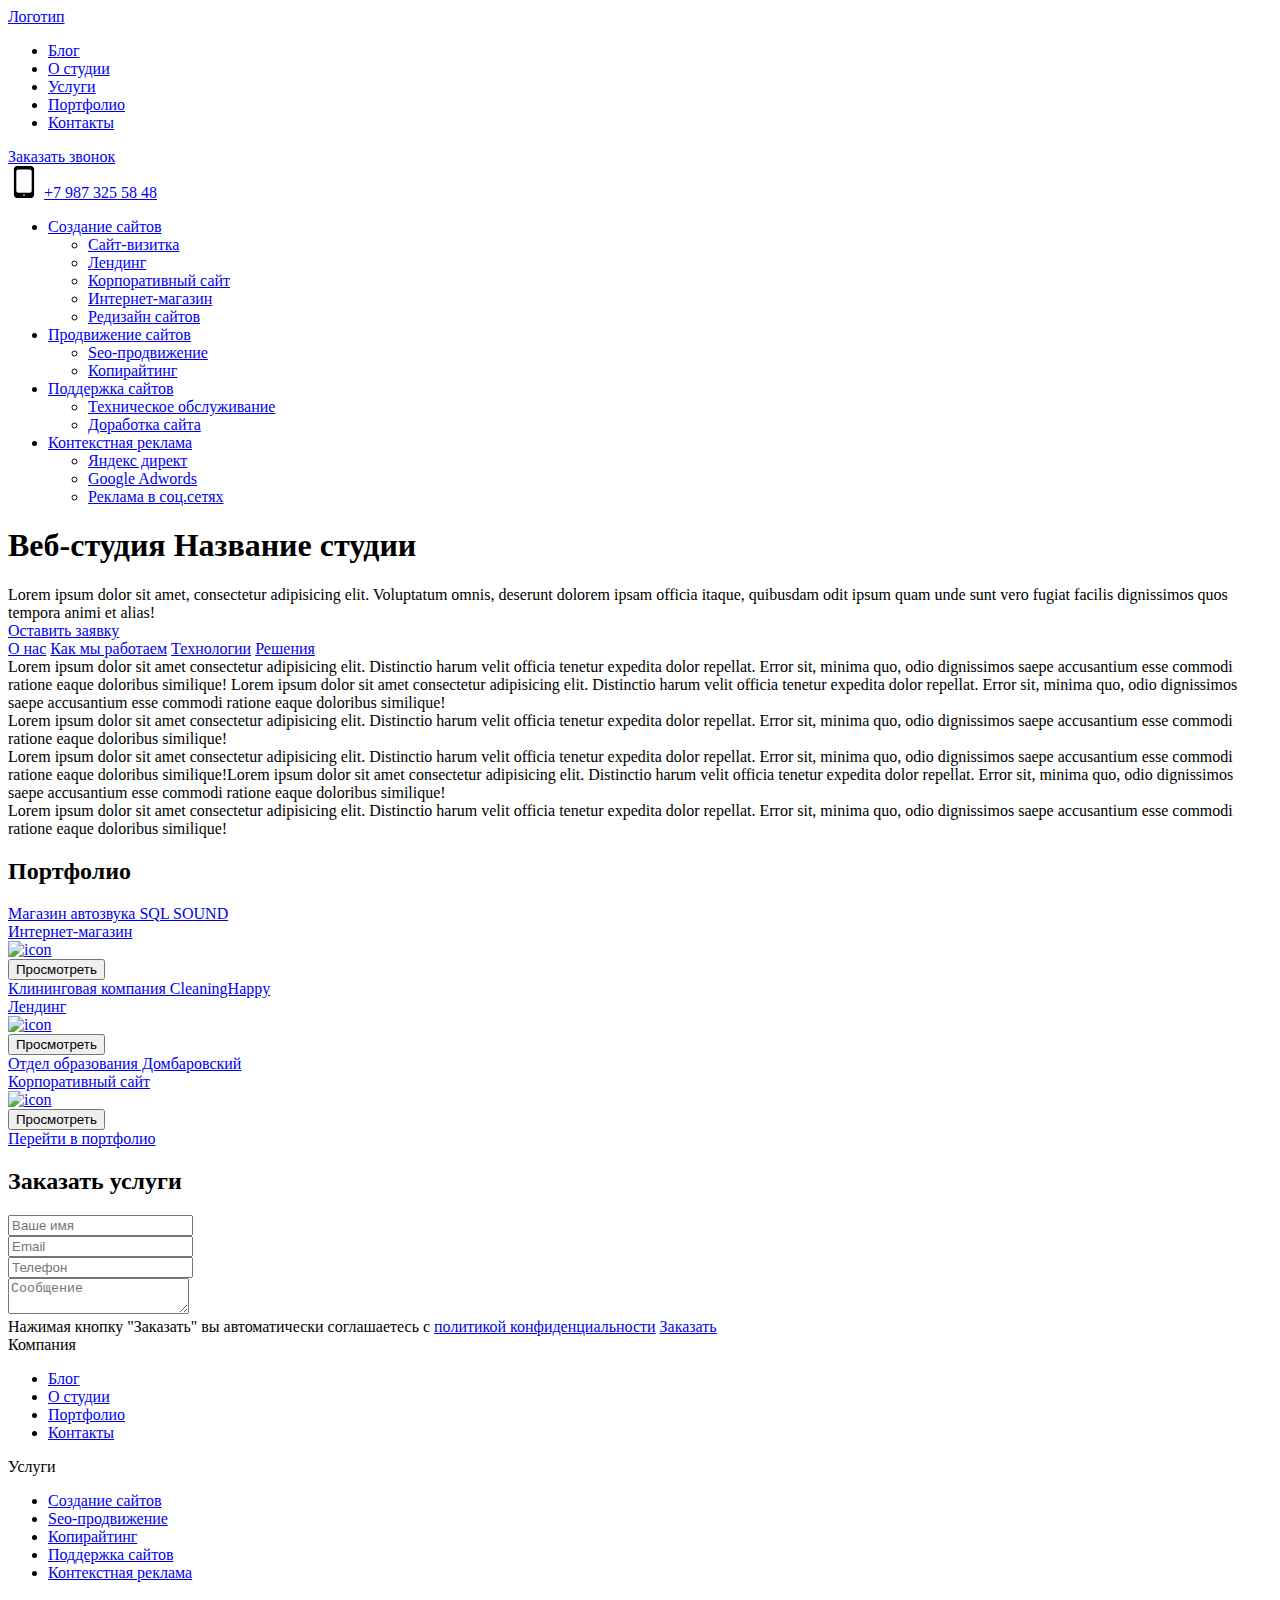
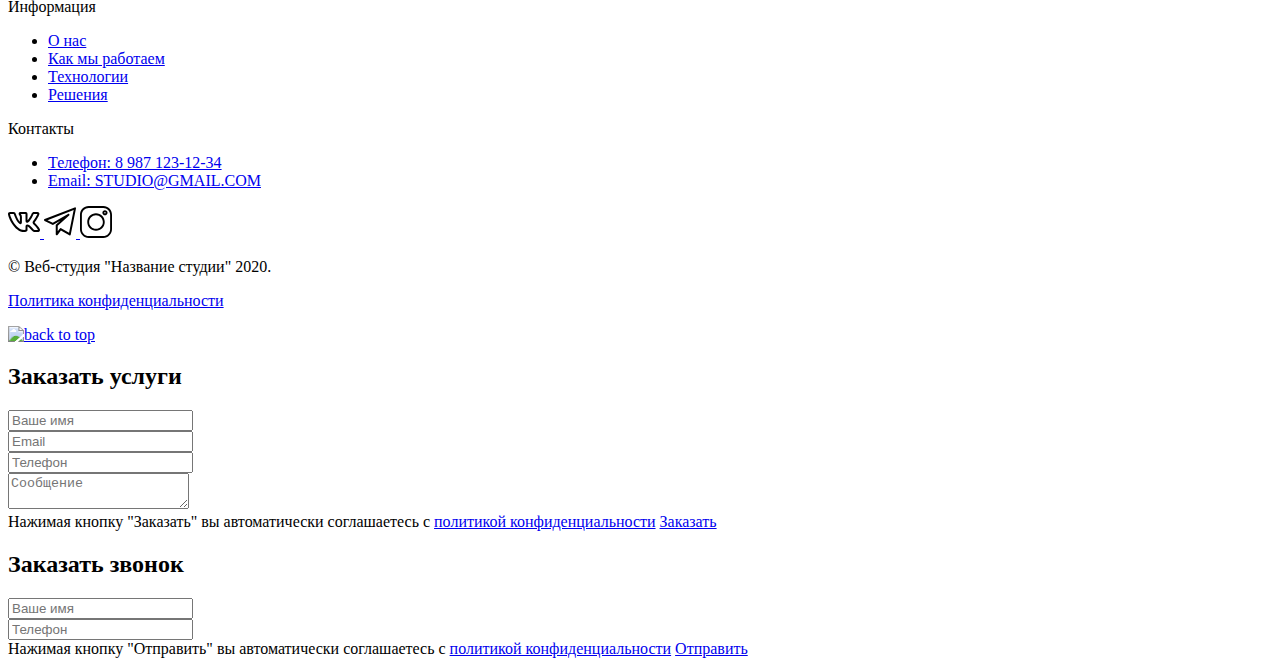
==== index.html @ 39118a45 "Add files via upload" ====
<!DOCTYPE html>
<html lang="ru">
<head>
	<meta charset="utf-8">
	<title>Веб-студия</title>
	<meta name="description" content="Веб-студия">
	<meta name="viewport" content="width=device-width">
	<link rel="icon" href="images/favicon.png">
	<meta property="og:image" content="images/dest/preview.jpg">
	<link rel="stylesheet" href="css/fancybox.min.css">
	<link rel="stylesheet" href="css/app.min.css">
</head>

<body>
	<!-- header -->
	<section id="home" class="section-outer section-header">
		<div class="section-header__wrapper">
			<div class="section-header-navbar">
				<div class="section-header-topline">
					<div class="container">
						<div class="section-header-topline__row">
							<a href="index.html" class="section-header-topline__logo">Логотип</a>
							<div class="section-header-topline__nav nav">
								<div class="nav__burger">
									<span></span>
								</div>
								<nav class="nav__body menu">
									<ul class="menu__list">
										<li class="menu__item"><a href="blog.html" class="menu__link">Блог</a></li>
										<li class="menu__item"><a href="about.html" class="menu__link">О студии</a></li>
										<li class="menu__item"><a href="services.html" class="menu__link">Услуги</a></li>
										<li class="menu__item"><a href="portfolio.html" class="menu__link">Портфолио</a></li>
										<li class="menu__item"><a href="contacts" class="menu__link">Контакты</a></li>
									</ul>
									<div class="contact">
										<div class="contact__button">
											<a data-fancybox data-src="#phone_modal" href="javascript:;" class="button">Заказать звонок</a>
										</div>
										<div class="contact__phone">
											<span class="contact__icon">
												<svg xmlns="http://www.w3.org/2000/svg" viewBox="0 0 387.2 387.2" width="32" height="32">
													<path d="M304.8 10.84v-.04A36.64 36.64 0 00278.84 0H108.32C88.067.066 71.666 16.467 71.6 36.72v313.72a36.64 36.64 0 0010.8 25.96 36.642 36.642 0 0025.92 10.8h170.56a36.642 36.642 0 0025.92-10.8 36.642 36.642 0 0010.8-25.92V36.76a36.642 36.642 0 00-10.8-25.92zM193.6 362.28c-5.479 0-9.92-4.441-9.92-9.92s4.441-9.92 9.92-9.92 9.92 4.441 9.92 9.92-4.441 9.92-9.92 9.92zM286.44 300c0 13.255-10.745 24-24 24H124.72c-13.255 0-24-10.745-24-24V66.2c0-13.255 10.745-24 24-24h137.76c13.255 0 24 10.745 24 24l-.04 233.8z"/>
												</svg>
											</span>
											<a href="tel:+79873255848" class="contact__number">+7 987 325 58 48</a>
										</div>
									</div>
								</nav>
							</div>
						</div>
					</div>
				</div>
				<div class="section-header-services">
					<div class="container">
						<nav class="section-header-services__menu">
							<ul class="section-header-services__list">
								<li class="section-header-services__item">
									<a href="services-category.html" class="section-header-services__link">Создание сайтов</a>
									<div class="section-header-services__submenu">
										<ul class="section-header-services__submenu-list">
											<li class="section-header-services__submenu-item"><a href="services-page.html" class="section-header-services__submenu-link">Сайт-визитка</a></li>
											<li class="section-header-services__submenu-item"><a href="services-page.html" class="section-header-services__submenu-link">Лендинг</a></li>
											<li class="section-header-services__submenu-item"><a href="services-page.html" class="section-header-services__submenu-link">Корпоративный сайт</a></li>
											<li class="section-header-services__submenu-item"><a href="services-page.html" class="section-header-services__submenu-link">Интернет-магазин</a></li>
											<li class="section-header-services__submenu-item"><a href="services-page.html" class="section-header-services__submenu-link">Редизайн сайтов</a></li>
										</ul>
									</div>
								</li>
								<li class="section-header-services__item">
									<a href="services-category.html" class="section-header-services__link">Продвижение сайтов</a>
									<div class="section-header-services__submenu">
										<ul class="section-header-services__submenu-list">
											<li class="section-header-services__submenu-item"><a href="services-page.html" class="section-header-services__submenu-link">Seo-продвижение</a></li>
											<li class="section-header-services__submenu-item"><a href="services-page.html" class="section-header-services__submenu-link">Копирайтинг</a></li>
										</ul>
									</div>
								</li>
								<li class="section-header-services__item">
									<a href="services-category.html" class="section-header-services__link">Поддержка сайтов</a>
									<div class="section-header-services__submenu">
										<ul class="section-header-services__submenu-list">
											<li class="section-header-services__submenu-item"><a href="services-page.html" class="section-header-services__submenu-link">Техническое обслуживание</a></li>
											<li class="section-header-services__submenu-item"><a href="services-page.html" class="section-header-services__submenu-link">Доработка сайта</a></li>
										</ul>
									</div>
								</li>
								<li class="section-header-services__item">
									<a href="services-category.html" class="section-header-services__link">Контекстная реклама</a>
									<div class="section-header-services__submenu">
										<ul class="section-header-services__submenu-list">
											<li class="section-header-services__submenu-item"><a href="services-page.html" class="section-header-services__submenu-link">Яндекс директ</a></li>
											<li class="section-header-services__submenu-item"><a href="services-page.html" class="section-header-services__submenu-link">Google Adwords</a></li>
											<li class="section-header-services__submenu-item"><a href="services-page.html" class="section-header-services__submenu-link">Реклама в соц.сетях</a></li>
										</ul>
									</div>
								</li>
							</ul>
						</nav>
					</div>
				</div>
			</div>
			<div class="section-header-content">
				<div class="container">
					<div class="section-header-content__row offer">
						<h1 class="offer__title">Веб-студия Название студии</h1>
						<div class="offer__subtitle">
							Lorem ipsum dolor sit amet, consectetur adipisicing elit. Voluptatum omnis, deserunt dolorem ipsam
							officia itaque, quibusdam odit ipsum quam unde sunt vero fugiat facilis dignissimos quos tempora animi
							et alias!
						</div>
						<div class="offer__button">
							<a data-fancybox data-src="#req_modal" href="javascript:;" class="button">Оставить заявку</a>
						</div>
					</div>
				</div>
			</div>
		</div>
	</section>
	<!-- / header -->

	<!-- about -->
	<section class="section-outer section-about">
		<div class="section-about__wrapper">
			<div class="container">
				<div class="section-about-tabs">
					<div class="tabs">
						<div class="tabs-triggers">
							<a href="#tab-1" class="tabs-triggers__item">О нас</a>
							<a href="#tab-2" class="tabs-triggers__item">Как мы работаем</a>
							<a href="#tab-3" class="tabs-triggers__item">Технологии</a>
							<a href="#tab-4" class="tabs-triggers__item">Решения</a>
						</div>
						<div class="tabs-content">
							<div id="tab-1" class="tabs-content__item">Lorem ipsum dolor sit amet consectetur adipisicing elit. Distinctio harum velit officia tenetur expedita dolor repellat. Error sit, minima quo, odio dignissimos saepe accusantium esse commodi ratione eaque doloribus similique! Lorem ipsum dolor sit amet consectetur adipisicing elit. Distinctio harum velit officia tenetur expedita dolor repellat. Error sit, minima quo, odio dignissimos saepe accusantium esse commodi ratione eaque doloribus similique!</div>
							<div id="tab-2" class="tabs-content__item">Lorem ipsum dolor sit amet consectetur adipisicing elit. Distinctio harum velit officia tenetur expedita dolor repellat. Error sit, minima quo, odio dignissimos saepe accusantium esse commodi ratione eaque doloribus similique!</div>
							<div id="tab-3" class="tabs-content__item">Lorem ipsum dolor sit amet consectetur adipisicing elit. Distinctio harum velit officia tenetur expedita dolor repellat. Error sit, minima quo, odio dignissimos saepe accusantium esse commodi ratione eaque doloribus similique!Lorem ipsum dolor sit amet consectetur adipisicing elit. Distinctio harum velit officia tenetur expedita dolor repellat. Error sit, minima quo, odio dignissimos saepe accusantium esse commodi ratione eaque doloribus similique!</div>
							<div id="tab-4" class="tabs-content__item">Lorem ipsum dolor sit amet consectetur adipisicing elit. Distinctio harum velit officia tenetur expedita dolor repellat. Error sit, minima quo, odio dignissimos saepe accusantium esse commodi ratione eaque doloribus similique!</div>
						</div>
					</div>
				</div>
			</div>
		</div>
	</section>
	<!-- / about -->

	<!-- portfolio -->
	<section class="section-outer section-portfolio">
		<div class="section-portfolio__wrapper">
			<div class="container">
				<div class="section-portfolio__header">
					<h2 class="inverse">Портфолио</h2>
				</div>
				<div class="section-portfolio__body">
					<div class="container">
						<div class="section-portfolio__row">
							<div class="section-portfolio__column">
								<a href="/portfolio-page.html" class="section-portfolio__link">
									<div class="section-portfolio__title">Магазин автозвука SQL SOUND</div>
									<div class="section-portfolio__label">Интернет-магазин</div>
									<div class="section-portfolio__image">
										<img src="images/dest/portfolio/thumb/sqlsound-thumb.jpg" alt="icon">
									</div>
                           <div class="section-portfolio__overlay">
                              <button class="button button-transparent">Просмотреть</button>
                           </div>
								</a>
							</div>
							<div class="section-portfolio__column">
								<a href="/portfolio-page.html" class="section-portfolio__link">
									<div class="section-portfolio__title">Клининговая компания CleaningHappy</div>
									<div class="section-portfolio__label">Лендинг</div>
									<div class="section-portfolio__image">
										<img src="images/dest/portfolio/thumb/cleaninghappy-thumb.jpg" alt="icon">
									</div>
                           <div class="section-portfolio__overlay">
                              <button class="button button-transparent">Просмотреть</button>
                           </div>
								</a>
							</div>
							<div class="section-portfolio__column">
								<a href="/portfolio-page.html" class="section-portfolio__link">
									<div class="section-portfolio__title">Отдел образования Домбаровский</div>
									<div class="section-portfolio__label">Корпоративный сайт</div>
									<div class="section-portfolio__image">
										<img src="images/dest/portfolio/thumb/roo-22-thumb.jpg" alt="icon">
									</div>
                           <div class="section-portfolio__overlay">
                              <button class="button button-transparent">Просмотреть</button>
                           </div>
								</a>
							</div>
						</div>
					</div>
				</div>
				<div class="section-portfolio_button">
					<a href="/portfolio.html" class="button button-inverse">Перейти в портфолио</a>
				</div>
			</div>
		</div>
	</section>
	<!-- / portfolio -->

	<!-- sentence -->
	<section class="section-outer section-sentence">
		<div class="section-sentence__wrapper">
			<div class="container">
				<div class="section-sentence__header">
					<h2>Заказать услуги</h2>
				</div>
				<div class="section-sentence__body">
					<div class="container">
						<div class="section-sentence__form">
							<div class="section-sentence__row">
								<div class="section-sentence__column">
										<div class="section-sentence__form-input">
											<input type="text" placeholder="Ваше имя">
										</div>
										<div class="section-sentence__form-input">
											<input type="text" placeholder="Email">
										</div>
										<div class="section-sentence__form-input">
											<input type="text" placeholder="Телефон">
										</div>
								</div>
								<div class="section-sentence__column">
										<div class="section-sentence__form-textarea">
											<textarea name="message" id="" placeholder="Сообщение"></textarea>
										</div>
								</div>
							</div>
							<div class="section-sentence__form-button">
								<span class="conf">Нажимая кнопку "Заказать" вы автоматически соглашаетесь с <a href="#">политикой конфиденциальности</a></span>
								<a href="#" class="button">Заказать</a>
							</div>
						</div>
					</div>
				</div>
			</div>
		</div>
	</section>
	<!-- / sentence -->

	<!-- footer -->
	<section class="section-outer section-footer">
		<div class="section-footer__wrapper">
			<div class="container">
				<div class="section-footer__row">
					<div class="section-footer__column">
						<div class="section-footer__menu">
							<div class="section-footer__heading">Компания</div>
							<ul class="section-footer__list">
								<li class="section-footer__item"><a href="blog.html" class="section-footer__link">Блог</a></li>
								<li class="section-footer__item"><a href="about.html" class="section-footer__link">О студии</a></li>
								<li class="section-footer__item"><a href="portfolio.html" class="section-footer__link">Портфолио</a></li>
								<li class="section-footer__item"><a href="contacts.html" class="section-footer__link">Контакты</a></li>
							</ul>
						</div>
					</div>
					<div class="section-footer__column">
						<div class="section-footer__menu">
							<div class="section-footer__heading">Услуги</div>
							<ul class="section-footer__list">
								<li class="section-footer__item"><a href="services-category.html" class="section-footer__link">Создание сайтов</a></li>
								<li class="section-footer__item"><a href="services-category.html" class="section-footer__link">Seo-продвижение</a></li>
								<li class="section-footer__item"><a href="services-category.html" class="section-footer__link">Копирайтинг</a></li>
								<li class="section-footer__item"><a href="services-category.html" class="section-footer__link">Поддержка сайтов</a></li>
								<li class="section-footer__item"><a href="services-category.html" class="section-footer__link">Контекстная реклама</a></li>
							</ul>
						</div>
					</div>
					<div class="section-footer__column">
						<div class="section-footer__menu">
							<div class="section-footer__heading">Информация</div>
							<ul class="section-footer__list">
								<li class="section-footer__item"><a href="about.html" class="section-footer__link">О нас</a></li>
								<li class="section-footer__item"><a href="page.html" class="section-footer__link">Как мы работаем</a></li>
								<li class="section-footer__item"><a href="page.html" class="section-footer__link">Технологии</a></li>
								<li class="section-footer__item"><a href="page.html" class="section-footer__link">Решения</a></li>
							</ul>
						</div>
					</div>
					<div class="section-footer__column">
						<div class="section-footer__menu">
							<div class="section-footer__heading">Контакты</div>
							<ul class="section-footer__list">
								<li class="section-footer__item"><a href="#" class="section-footer__link">Телефон: 8 987 123-12-34</a></li>
								<li class="section-footer__item"><a href="#" class="section-footer__link">Email: STUDIO@GMAIL.COM</a></li>
							</ul>
							<div class="section-footer__social">
								<a href="https://vk.com" class="section-footer__social-link">
									<svg height="32" viewBox="0 0 24 24" width="32" xmlns="http://www.w3.org/2000/svg">
										<path d="M12.145 19.5c3.472 0 2.234-2.198 2.502-2.83-.004-.472-.008-.926.008-1.202.22.062.739.325 1.811 1.367 1.655 1.67 2.078 2.665 3.415 2.665h2.461c.78 0 1.186-.323 1.389-.594.196-.262.388-.722.178-1.438-.549-1.724-3.751-4.701-3.95-5.015a2.84 2.84 0 01.103-.175h-.002c.632-.835 3.044-4.449 3.399-5.895a.019.019 0 00.002-.008c.192-.66.016-1.088-.166-1.33-.274-.362-.71-.545-1.299-.545h-2.461c-.824 0-1.449.415-1.765 1.172-.529 1.345-2.015 4.111-3.129 5.09a64.114 64.114 0 01.007-3.233c.036-1.535.152-3.029-1.441-3.029H9.339c-.998 0-1.953 1.09-.919 2.384.904 1.134.325 1.766.52 4.912-.76-.815-2.112-3.016-3.068-5.829-.268-.761-.674-1.466-1.817-1.466H1.594C.596 4.501 0 5.045 0 5.956 0 8.002 4.529 19.5 12.145 19.5zM4.055 6.001c.217 0 .239 0 .4.457.979 2.883 3.175 7.149 4.779 7.149 1.205 0 1.205-1.235 1.205-1.7l-.001-3.702C10.372 6.98 9.926 6.37 9.633 6l3.508.004c.002.017-.02 4.095.01 5.083 0 1.403 1.114 2.207 2.853.447 1.835-2.071 3.104-5.167 3.155-5.293.075-.18.14-.241.376-.241h2.471l-.002.009c-.225 1.05-2.446 4.396-3.189 5.435l-.034.05c-.327.534-.593 1.124.045 1.954h.001c.058.07.209.234.429.462.684.706 3.03 3.12 3.238 4.08-.138.022-.288.006-2.613.011-.495 0-.882-.74-2.359-2.23-1.328-1.292-2.19-1.82-2.975-1.82-1.524 0-1.413 1.237-1.399 2.733.005 1.622-.005 1.109.006 1.211-.089.035-.344.105-1.009.105C5.8 18 1.668 7.929 1.509 6.004c.055-.005.812-.002 2.546-.003z" />
									</svg>
								</a>
								<a href="https://telegram.com" class="section-footer__social-link">
									<svg height="32" viewBox="0 0 24 24" width="32" xmlns="http://www.w3.org/2000/svg">
										<path d="M.415 11.196l5.869 2.925a.752.752 0 00.712-.023l5.224-3.037-3.162 2.802a.751.751 0 00-.253.562v6.825c0 .72.919 1.023 1.35.451l2.537-3.373 6.274 3.573a.75.75 0 001.106-.504l3.913-19.5a.75.75 0 00-1.008-.846L.477 9.826a.75.75 0 00-.062 1.37zm21.83-8.249l-3.439 17.137-5.945-3.386a.752.752 0 00-.971.201l-1.585 2.107v-4.244l8.551-7.576c.677-.599-.101-1.664-.874-1.21l-11.39 6.622L2.6 10.609z" />
									</svg>
								</a>
								<a href="https://instagram.com" class="section-footer__social-link">
									<svg viewBox="0 0 512.001 512.001" width="32" height="32" xmlns="http://www.w3.org/2000/svg">
										<path d="M373.406 0H138.594C62.172 0 0 62.172 0 138.594V373.41C0 449.828 62.172 512 138.594 512H373.41C449.828 512 512 449.828 512 373.41V138.594C512 62.172 449.828 0 373.406 0zm108.578 373.41c0 59.867-48.707 108.574-108.578 108.574H138.594c-59.871 0-108.578-48.707-108.578-108.574V138.594c0-59.871 48.707-108.578 108.578-108.578H373.41c59.867 0 108.574 48.707 108.574 108.578zm0 0" />
										<path d="M256 116.004c-77.195 0-139.996 62.8-139.996 139.996S178.804 395.996 256 395.996 395.996 333.196 395.996 256 333.196 116.004 256 116.004zm0 249.976c-60.64 0-109.98-49.335-109.98-109.98 0-60.64 49.34-109.98 109.98-109.98 60.645 0 109.98 49.34 109.98 109.98 0 60.645-49.335 109.98-109.98 109.98zM399.344 66.285c-22.813 0-41.367 18.559-41.367 41.367 0 22.813 18.554 41.371 41.367 41.371s41.37-18.558 41.37-41.37-18.558-41.368-41.37-41.368zm0 52.719c-6.258 0-11.352-5.094-11.352-11.352 0-6.261 5.094-11.351 11.352-11.351 6.261 0 11.355 5.09 11.355 11.351 0 6.258-5.094 11.352-11.355 11.352zm0 0" />
									</svg>
								</a>
							</div>
						</div>
					</div>
				</div>
			</div>
		</div>
		<div class="section-footer__copy">
			<div class="container">
				<p>© Веб-студия "Название студии" 2020.</p>
				<p><a href="#">Политика конфиденциальности</a></p>
			</div>
		</div>
		<a href="#home" class="back_to_top">
			<img src="images/dest/back_to_top.png" alt="back to top">
		</a>
	</section>
	<!-- / footer -->

	<div id="req_modal" class="modal">
		<div class="section-sentence__header">
			<h2 class="inverse">Заказать услуги</h2>
		</div>
		<div class="section-sentence__body">
			<div class="container">
				<div class="section-sentence__form">
					<div class="section-sentence__row">
						<div class="section-sentence__column">
								<div class="section-sentence__form-input">
									<input type="text" placeholder="Ваше имя">
								</div>
								<div class="section-sentence__form-input">
									<input type="text" placeholder="Email">
								</div>
								<div class="section-sentence__form-input">
									<input type="text" placeholder="Телефон">
								</div>
						</div>
						<div class="section-sentence__column">
								<div class="section-sentence__form-textarea">
									<textarea name="message" id="" placeholder="Сообщение"></textarea>
								</div>
						</div>
					</div>
					<div class="section-sentence__form-button">
						<span class="conf">Нажимая кнопку "Заказать" вы автоматически соглашаетесь с <a href="#" class="inverse">политикой конфиденциальности</a></span>
						<a href="#" class="button button-inverse">Заказать</a>
					</div>
				</div>
			</div>
		</div>
	</div>
	<div id="phone_modal" class="modal">
		<div class="modal-wrapper">
			<div class="section-sentence__header">
				<h2 class="inverse">Заказать звонок</h2>
			</div>
			<div class="section-sentence__body">
				<div class="section-sentence__form">
					<div class="section-sentence__form-input">
						<input type="text" placeholder="Ваше имя">
					</div>
					<div class="section-sentence__form-input">
						<input type="text" placeholder="Телефон">
					</div>
					<div class="section-sentence__form-button">
						<span class="conf">Нажимая кнопку "Отправить" вы автоматически соглашаетесь с <a href="#" class="inverse">политикой конфиденциальности</a></span>
						<a href="#" class="button button-inverse">Отправить</a>
					</div>
				</div>
			</div>
		</div>
	</div>

	<script src="js/app.min.js"></script>

</body>

</html>
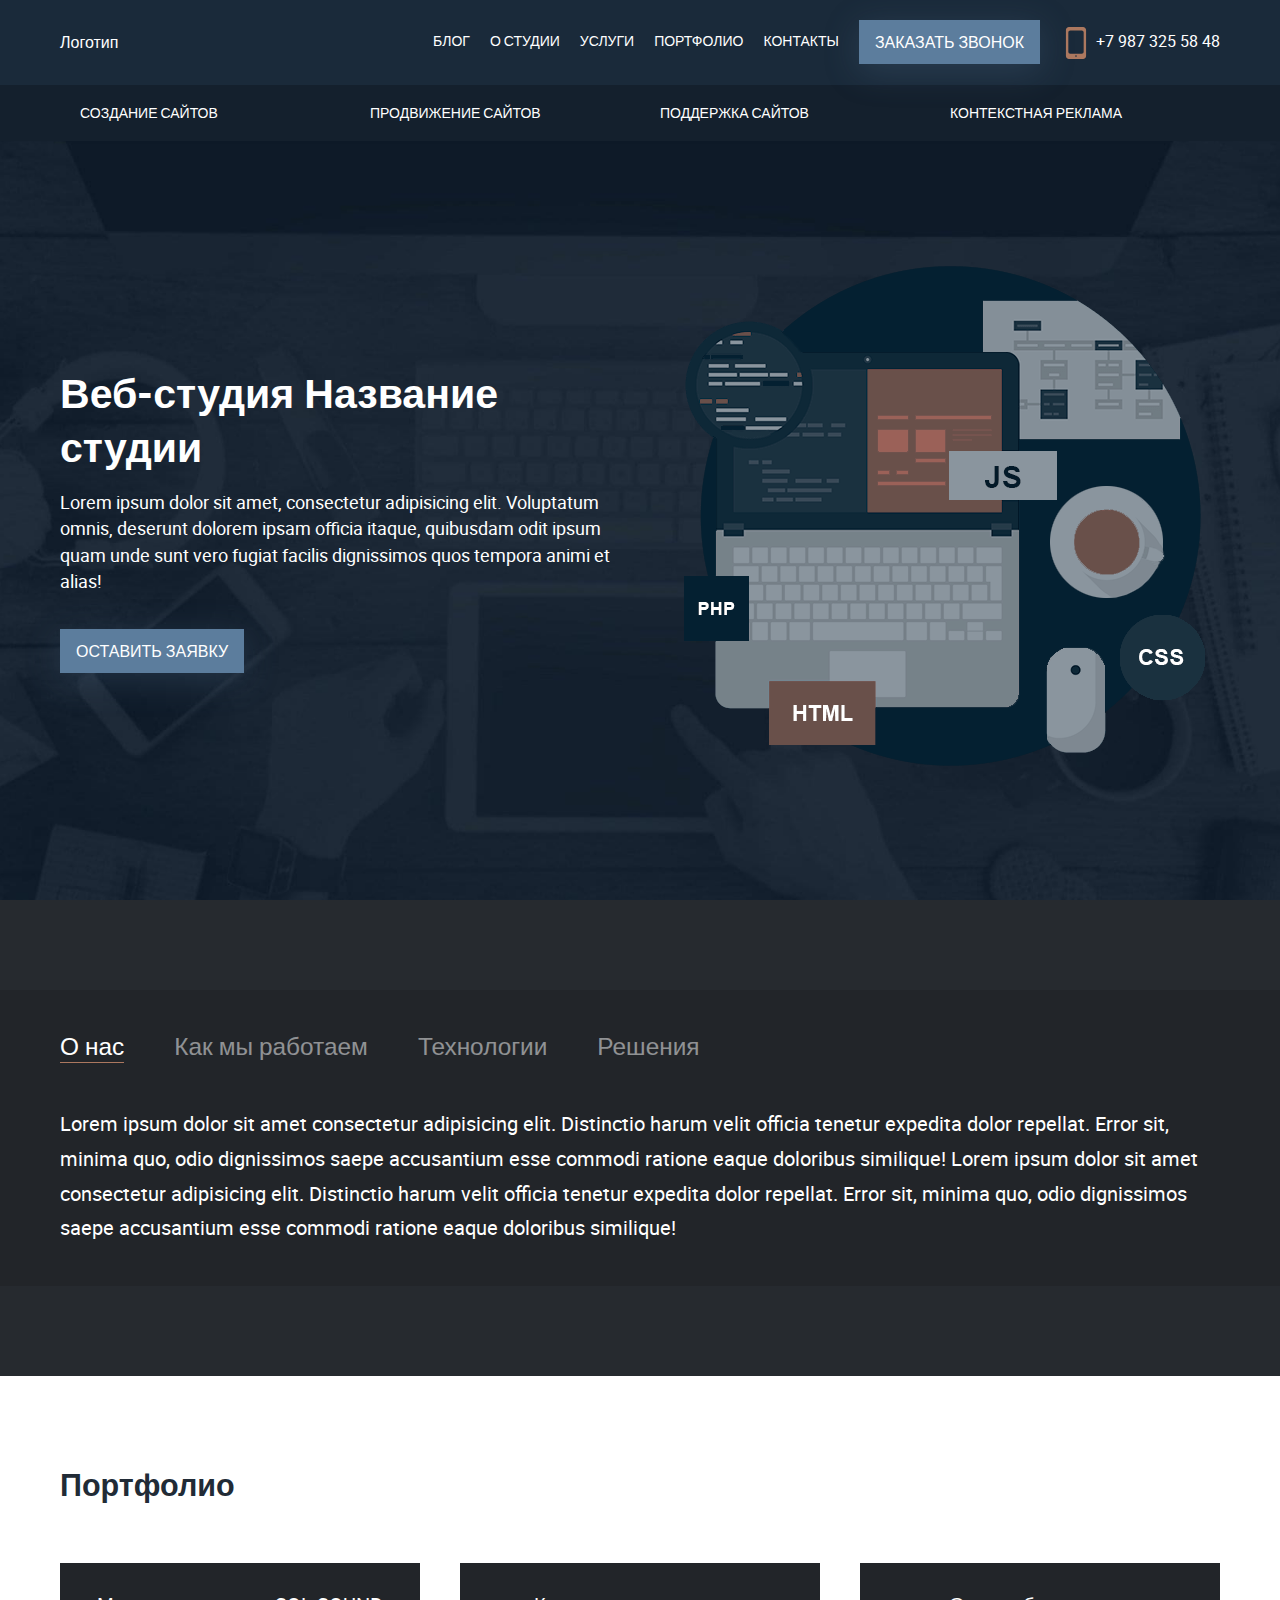
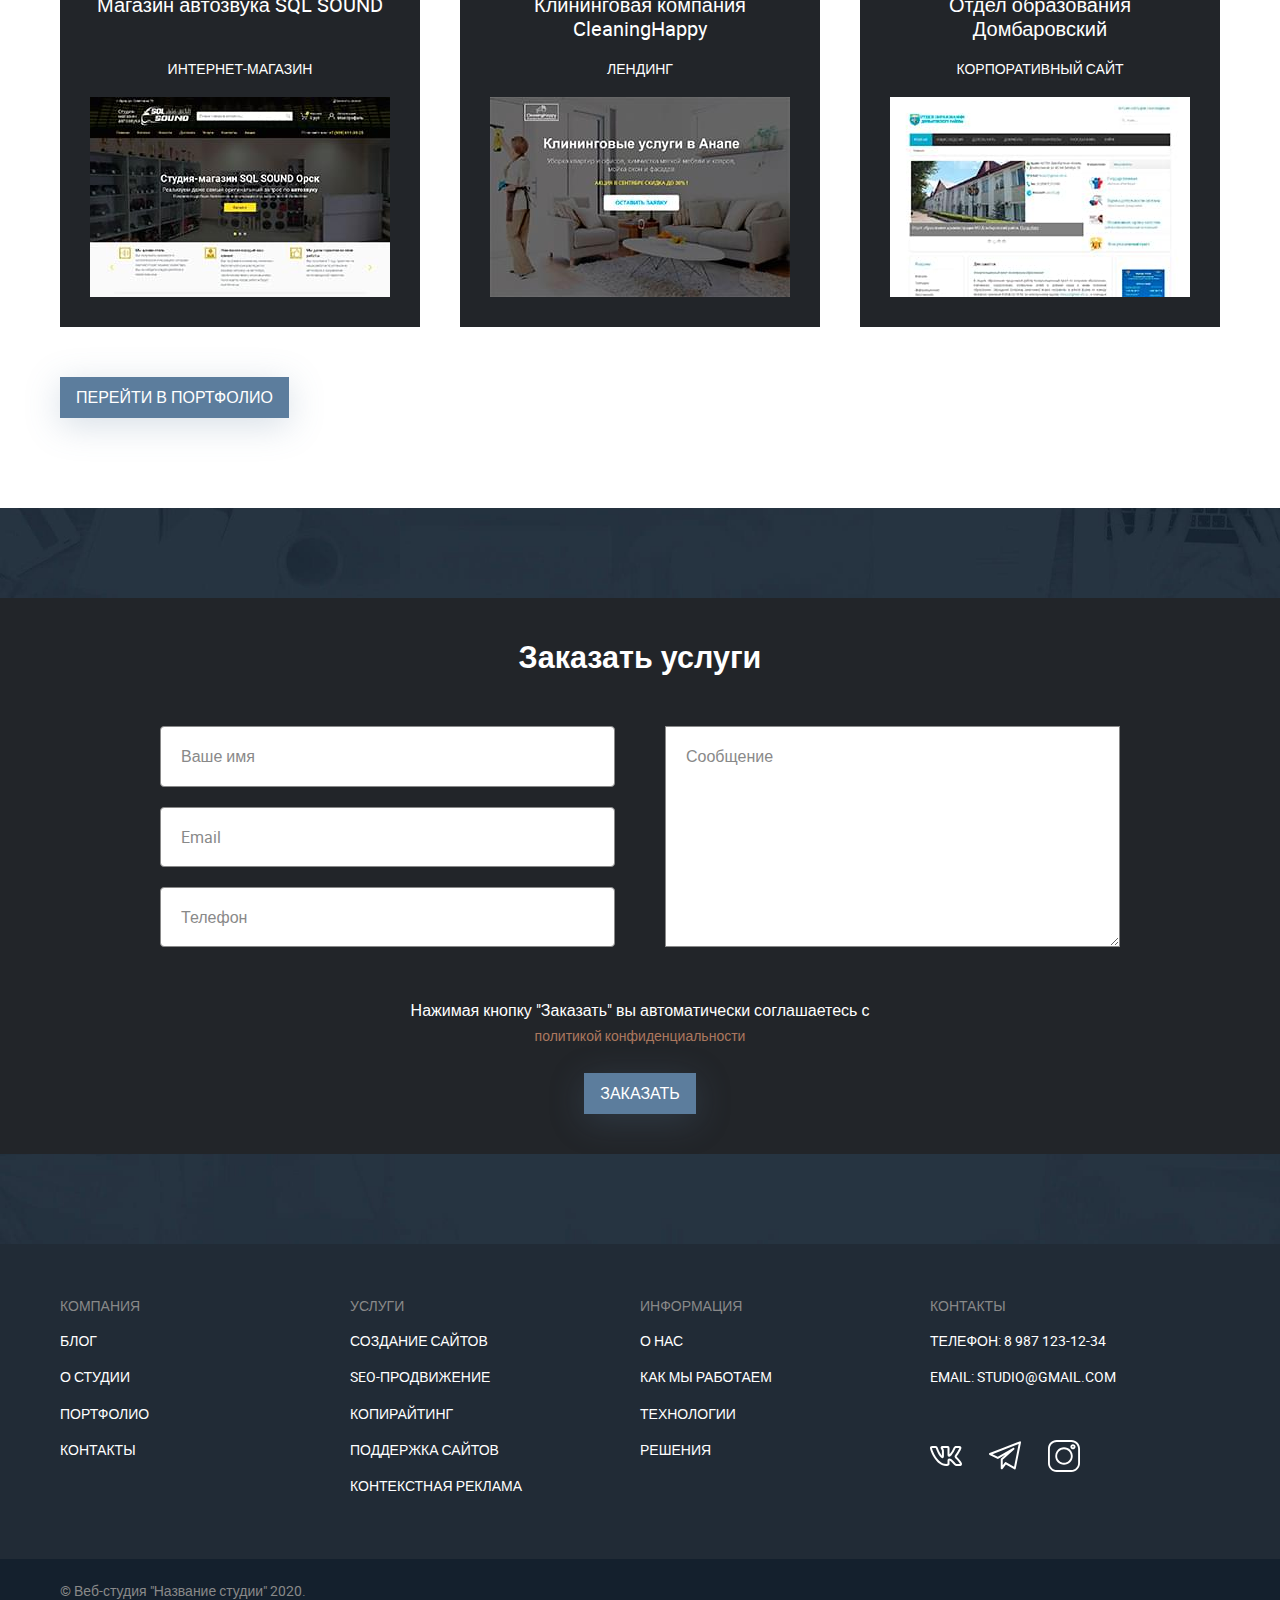
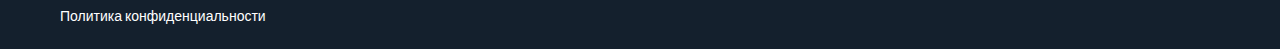
==== commit 4253376c: "Add files via upload" ====
--- a/index.html
+++ b/index.html
@@ -14,94 +14,99 @@
 <body>
 	<!-- header -->
 	<section id="home" class="section-outer section-header">
-		<div class="section-header__wrapper">
-			<div class="section-header-navbar">
-				<div class="section-header-topline">
+		<div class="section-header-inner section-header-inner--lg">
+			<div class="section-header__topbar">
+				<div class="topbar topbar--bg-light">
 					<div class="container">
-						<div class="section-header-topline__row">
-							<a href="index.html" class="section-header-topline__logo">Логотип</a>
-							<div class="section-header-topline__nav nav">
-								<div class="nav__burger">
+						<div class="topbar-inner">
+							<a  class="logo"href="index.html">Логотип</a>
+							<div class="navbar">
+								<div class="navbar__burger">
 									<span></span>
 								</div>
-								<nav class="nav__body menu">
-									<ul class="menu__list">
-										<li class="menu__item"><a href="blog.html" class="menu__link">Блог</a></li>
-										<li class="menu__item"><a href="about.html" class="menu__link">О студии</a></li>
-										<li class="menu__item"><a href="services.html" class="menu__link">Услуги</a></li>
-										<li class="menu__item"><a href="portfolio.html" class="menu__link">Портфолио</a></li>
-										<li class="menu__item"><a href="contacts" class="menu__link">Контакты</a></li>
-									</ul>
+								<div class="navbar__content">
+									<nav class="main-menu">
+										<ul class="main-menu__list">
+											<li class="main-menu__item"><a href="blog.html" class="main-menu__link">Блог</a></li>
+											<li class="main-menu__item"><a href="page.html" class="main-menu__link">О студии</a></li>
+											<li class="main-menu__item"><a href="services.html" class="main-menu__link">Услуги</a></li>
+											<li class="main-menu__item"><a href="portfolio.html" class="main-menu__link">Портфолио</a></li>
+											<li class="main-menu__item"><a href="page.html" class="main-menu__link">Контакты</a></li>
+										</ul>
+									</nav>
 									<div class="contact">
 										<div class="contact__button">
-											<a data-fancybox data-src="#phone_modal" href="javascript:;" class="button">Заказать звонок</a>
+											<a data-fancybox data-src="#phone_modal" href="javascript:;" class="button">Заказать
+												звонок</a>
 										</div>
 										<div class="contact__phone">
 											<span class="contact__icon">
-												<svg xmlns="http://www.w3.org/2000/svg" viewBox="0 0 387.2 387.2" width="32" height="32">
-													<path d="M304.8 10.84v-.04A36.64 36.64 0 00278.84 0H108.32C88.067.066 71.666 16.467 71.6 36.72v313.72a36.64 36.64 0 0010.8 25.96 36.642 36.642 0 0025.92 10.8h170.56a36.642 36.642 0 0025.92-10.8 36.642 36.642 0 0010.8-25.92V36.76a36.642 36.642 0 00-10.8-25.92zM193.6 362.28c-5.479 0-9.92-4.441-9.92-9.92s4.441-9.92 9.92-9.92 9.92 4.441 9.92 9.92-4.441 9.92-9.92 9.92zM286.44 300c0 13.255-10.745 24-24 24H124.72c-13.255 0-24-10.745-24-24V66.2c0-13.255 10.745-24 24-24h137.76c13.255 0 24 10.745 24 24l-.04 233.8z"/>
+												<svg xmlns="http://www.w3.org/2000/svg" viewBox="0 0 387.2 387.2" width="32"
+													height="32">
+													<path
+														d="M304.8 10.84v-.04A36.64 36.64 0 00278.84 0H108.32C88.067.066 71.666 16.467 71.6 36.72v313.72a36.64 36.64 0 0010.8 25.96 36.642 36.642 0 0025.92 10.8h170.56a36.642 36.642 0 0025.92-10.8 36.642 36.642 0 0010.8-25.92V36.76a36.642 36.642 0 00-10.8-25.92zM193.6 362.28c-5.479 0-9.92-4.441-9.92-9.92s4.441-9.92 9.92-9.92 9.92 4.441 9.92 9.92-4.441 9.92-9.92 9.92zM286.44 300c0 13.255-10.745 24-24 24H124.72c-13.255 0-24-10.745-24-24V66.2c0-13.255 10.745-24 24-24h137.76c13.255 0 24 10.745 24 24l-.04 233.8z" />
 												</svg>
 											</span>
 											<a href="tel:+79873255848" class="contact__number">+7 987 325 58 48</a>
 										</div>
 									</div>
-								</nav>
-							</div>
-						</div>
-					</div>
-				</div>
-				<div class="section-header-services">
+								</div>
+							</div>
+						</div>
+					</div>
+				</div>
+				<div class="topbar topbar--bg-dark">
 					<div class="container">
-						<nav class="section-header-services__menu">
-							<ul class="section-header-services__list">
-								<li class="section-header-services__item">
-									<a href="services-category.html" class="section-header-services__link">Создание сайтов</a>
-									<div class="section-header-services__submenu">
-										<ul class="section-header-services__submenu-list">
-											<li class="section-header-services__submenu-item"><a href="services-page.html" class="section-header-services__submenu-link">Сайт-визитка</a></li>
-											<li class="section-header-services__submenu-item"><a href="services-page.html" class="section-header-services__submenu-link">Лендинг</a></li>
-											<li class="section-header-services__submenu-item"><a href="services-page.html" class="section-header-services__submenu-link">Корпоративный сайт</a></li>
-											<li class="section-header-services__submenu-item"><a href="services-page.html" class="section-header-services__submenu-link">Интернет-магазин</a></li>
-											<li class="section-header-services__submenu-item"><a href="services-page.html" class="section-header-services__submenu-link">Редизайн сайтов</a></li>
+						<div class="services-menu">
+							<ul class="services-menu__list">
+								<li class="services-menu__item">
+									<a href="services-category.html" class="services-menu__link services-menu__link--active">Создание сайтов</a>
+									<div class="services-submenu">
+										<ul class="services-submenu__list">
+											<li class="services-submenu__item"><a href="services-page.html" class="services-submenu__link">Сайт-визитка</a></li>
+											<li class="services-submenu__item"><a href="services-page.html" class="services-submenu__link">Лендинг</a></li>
+											<li class="services-submenu__item"><a href="services-page.html" class="services-submenu__link">Корпоративный сайт</a></li>
+											<li class="services-submenu__item"><a href="services-page.html" class="services-submenu__link">Интернет-магазин</a></li>
+											<li class="services-submenu__item"><a href="services-page.html" class="services-submenu__link">Редизайн сайтов</a></li>
 										</ul>
 									</div>
 								</li>
-								<li class="section-header-services__item">
-									<a href="services-category.html" class="section-header-services__link">Продвижение сайтов</a>
-									<div class="section-header-services__submenu">
-										<ul class="section-header-services__submenu-list">
-											<li class="section-header-services__submenu-item"><a href="services-page.html" class="section-header-services__submenu-link">Seo-продвижение</a></li>
-											<li class="section-header-services__submenu-item"><a href="services-page.html" class="section-header-services__submenu-link">Копирайтинг</a></li>
+								<li class="services-menu__item">
+									<a href="services-category.html" class="services-menu__link">Продвижение сайтов</a>
+									<div class="services-submenu">
+										<ul class="services-submenu__list">
+											<li class="services-submenu__item"><a href="services-page.html" class="services-submenu__link">Seo-продвижение</a></li>
+											<li class="services-submenu__item"><a href="services-page.html" class="services-submenu__link">Копирайтинг</a></li>
 										</ul>
 									</div>
 								</li>
-								<li class="section-header-services__item">
-									<a href="services-category.html" class="section-header-services__link">Поддержка сайтов</a>
-									<div class="section-header-services__submenu">
-										<ul class="section-header-services__submenu-list">
-											<li class="section-header-services__submenu-item"><a href="services-page.html" class="section-header-services__submenu-link">Техническое обслуживание</a></li>
-											<li class="section-header-services__submenu-item"><a href="services-page.html" class="section-header-services__submenu-link">Доработка сайта</a></li>
+								<li class="services-menu__item">
+									<a href="services-category.html" class="services-menu__link">Поддержка сайтов</a>
+									<div class="services-submenu">
+										<ul class="services-submenu__list">
+											<li class="services-submenu__item"><a href="services-page.html" class="services-submenu__link">Техническое обслуживание</a></li>
+											<li class="services-submenu__item"><a href="services-page.html" class="services-submenu__link">Доработка сайта</a></li>
 										</ul>
 									</div>
 								</li>
-								<li class="section-header-services__item">
-									<a href="services-category.html" class="section-header-services__link">Контекстная реклама</a>
-									<div class="section-header-services__submenu">
-										<ul class="section-header-services__submenu-list">
-											<li class="section-header-services__submenu-item"><a href="services-page.html" class="section-header-services__submenu-link">Яндекс директ</a></li>
-											<li class="section-header-services__submenu-item"><a href="services-page.html" class="section-header-services__submenu-link">Google Adwords</a></li>
-											<li class="section-header-services__submenu-item"><a href="services-page.html" class="section-header-services__submenu-link">Реклама в соц.сетях</a></li>
+								<li class="services-menu__item">
+									<a href="services-category.html" class="services-menu__link">Контекстная реклама</a>
+									<div class="services-submenu">
+										<ul class="services-submenu__list">
+											<li class="services-submenu__item"><a href="services-page.html" class="services-submenu__link">Яндекс директ</a></li>
+											<li class="services-submenu__item"><a href="services-page.html" class="services-submenu__link">Google Adwords</a></li>
+											<li class="services-submenu__item"><a href="services-page.html" class="services-submenu__link">Реклама в соц.сетях</a></li>
 										</ul>
 									</div>
 								</li>
 							</ul>
-						</nav>
-					</div>
-				</div>
-			</div>
-			<div class="section-header-content">
-				<div class="container">
-					<div class="section-header-content__row offer">
+						</div>
+					</div>
+				</div>
+			</div>
+			<div class="section-header__content">
+				<div class="section-header__content-inner container">
+					<div class="offer">
 						<h1 class="offer__title">Веб-студия Название студии</h1>
 						<div class="offer__subtitle">
 							Lorem ipsum dolor sit amet, consectetur adipisicing elit. Voluptatum omnis, deserunt dolorem ipsam
@@ -120,9 +125,9 @@
 
 	<!-- about -->
 	<section class="section-outer section-about">
-		<div class="section-about__wrapper">
-			<div class="container">
-				<div class="section-about-tabs">
+		<div class="section-inner">
+			<div class="section-inner__mw">
+				<div class="container">
 					<div class="tabs">
 						<div class="tabs-triggers">
 							<a href="#tab-1" class="tabs-triggers__item">О нас</a>
@@ -131,7 +136,7 @@
 							<a href="#tab-4" class="tabs-triggers__item">Решения</a>
 						</div>
 						<div class="tabs-content">
-							<div id="tab-1" class="tabs-content__item">Lorem ipsum dolor sit amet consectetur adipisicing elit. Distinctio harum velit officia tenetur expedita dolor repellat. Error sit, minima quo, odio dignissimos saepe accusantium esse commodi ratione eaque doloribus similique! Lorem ipsum dolor sit amet consectetur adipisicing elit. Distinctio harum velit officia tenetur expedita dolor repellat. Error sit, minima quo, odio dignissimos saepe accusantium esse commodi ratione eaque doloribus similique!</div>
+							<div id="tab-1" class="tabs-content__item tabs-content__item--active">Lorem ipsum dolor sit amet consectetur adipisicing elit. Distinctio harum velit officia tenetur expedita dolor repellat. Error sit, minima quo, odio dignissimos saepe accusantium esse commodi ratione eaque doloribus similique! Lorem ipsum dolor sit amet consectetur adipisicing elit. Distinctio harum velit officia tenetur expedita dolor repellat. Error sit, minima quo, odio dignissimos saepe accusantium esse commodi ratione eaque doloribus similique!</div>
 							<div id="tab-2" class="tabs-content__item">Lorem ipsum dolor sit amet consectetur adipisicing elit. Distinctio harum velit officia tenetur expedita dolor repellat. Error sit, minima quo, odio dignissimos saepe accusantium esse commodi ratione eaque doloribus similique!</div>
 							<div id="tab-3" class="tabs-content__item">Lorem ipsum dolor sit amet consectetur adipisicing elit. Distinctio harum velit officia tenetur expedita dolor repellat. Error sit, minima quo, odio dignissimos saepe accusantium esse commodi ratione eaque doloribus similique!Lorem ipsum dolor sit amet consectetur adipisicing elit. Distinctio harum velit officia tenetur expedita dolor repellat. Error sit, minima quo, odio dignissimos saepe accusantium esse commodi ratione eaque doloribus similique!</div>
 							<div id="tab-4" class="tabs-content__item">Lorem ipsum dolor sit amet consectetur adipisicing elit. Distinctio harum velit officia tenetur expedita dolor repellat. Error sit, minima quo, odio dignissimos saepe accusantium esse commodi ratione eaque doloribus similique!</div>
@@ -145,55 +150,55 @@
 
 	<!-- portfolio -->
 	<section class="section-outer section-portfolio">
-		<div class="section-portfolio__wrapper">
-			<div class="container">
-				<div class="section-portfolio__header">
-					<h2 class="inverse">Портфолио</h2>
-				</div>
-				<div class="section-portfolio__body">
-					<div class="container">
-						<div class="section-portfolio__row">
-							<div class="section-portfolio__column">
-								<a href="/portfolio-page.html" class="section-portfolio__link">
-									<div class="section-portfolio__title">Магазин автозвука SQL SOUND</div>
-									<div class="section-portfolio__label">Интернет-магазин</div>
-									<div class="section-portfolio__image">
-										<img src="images/dest/portfolio/thumb/sqlsound-thumb.jpg" alt="icon">
-									</div>
-                           <div class="section-portfolio__overlay">
-                              <button class="button button-transparent">Просмотреть</button>
-                           </div>
-								</a>
-							</div>
-							<div class="section-portfolio__column">
-								<a href="/portfolio-page.html" class="section-portfolio__link">
-									<div class="section-portfolio__title">Клининговая компания CleaningHappy</div>
-									<div class="section-portfolio__label">Лендинг</div>
-									<div class="section-portfolio__image">
-										<img src="images/dest/portfolio/thumb/cleaninghappy-thumb.jpg" alt="icon">
-									</div>
-                           <div class="section-portfolio__overlay">
-                              <button class="button button-transparent">Просмотреть</button>
-                           </div>
-								</a>
-							</div>
-							<div class="section-portfolio__column">
-								<a href="/portfolio-page.html" class="section-portfolio__link">
-									<div class="section-portfolio__title">Отдел образования Домбаровский</div>
-									<div class="section-portfolio__label">Корпоративный сайт</div>
-									<div class="section-portfolio__image">
-										<img src="images/dest/portfolio/thumb/roo-22-thumb.jpg" alt="icon">
-									</div>
-                           <div class="section-portfolio__overlay">
-                              <button class="button button-transparent">Просмотреть</button>
-                           </div>
-								</a>
-							</div>
-						</div>
-					</div>
-				</div>
-				<div class="section-portfolio_button">
-					<a href="/portfolio.html" class="button button-inverse">Перейти в портфолио</a>
+		<div class="section-inner">
+			<div class="portfolio">
+				<div class="container">
+					<div class="portfolio__header">
+						<h2 class="inverse">Портфолио</h2>
+					</div>
+					<div class="portfolio__content">
+						<div class="portfolio__row">
+							<div class="portfolio__column">
+								<a href="portfolio-page.html" class="portfolio__link">
+									<div class="portfolio__title">Магазин автозвука SQL SOUND</div>
+									<div class="portfolio__label">Интернет-магазин</div>
+									<div class="portfolio__image-outer">
+										<img class="portfolio__image" src="images/dest/portfolio/thumb/sqlsound-thumb.jpg" alt="icon">
+									</div>
+									<div class="portfolio__overlay">
+										<button class="portfolio__overlay-button button button-transparent">Просмотреть</button>
+									</div>
+								</a>
+							</div>
+							<div class="portfolio__column">
+								<a href="portfolio-page.html" class="portfolio__link">
+									<div class="portfolio__title">Клининговая компания CleaningHappy</div>
+									<div class="portfolio__label">Лендинг</div>
+									<div class="portfolio__image-outer">
+										<img class="portfolio__image" src="images/dest/portfolio/thumb/cleaninghappy-thumb.jpg" alt="icon">
+									</div>
+									<div class="portfolio__overlay">
+										<button class="portfolio__overlay-button button button-transparent">Просмотреть</button>
+									</div>
+								</a>
+							</div>
+							<div class="portfolio__column">
+								<a href="portfolio-page.html" class="portfolio__link">
+									<div class="portfolio__title">Отдел образования Домбаровский</div>
+									<div class="portfolio__label">Корпоративный сайт</div>
+									<div class="portfolio__image-outer">
+										<img class="portfolio__image" src="images/dest/portfolio/thumb/roo-22-thumb.jpg" alt="icon">
+									</div>
+									<div class="portfolio__overlay">
+										<button class="portfolio__overlay-button button button-transparent">Просмотреть</button>
+									</div>
+								</a>
+							</div>
+						</div>
+					</div>
+					<div class="portfolio__button">
+						<a href="portfolio.html" class="button button-inverse">Перейти в портфолио</a>
+					</div>
 				</div>
 			</div>
 		</div>
@@ -202,36 +207,30 @@
 
 	<!-- sentence -->
 	<section class="section-outer section-sentence">
-		<div class="section-sentence__wrapper">
-			<div class="container">
-				<div class="section-sentence__header">
-					<h2>Заказать услуги</h2>
-				</div>
-				<div class="section-sentence__body">
-					<div class="container">
-						<div class="section-sentence__form">
-							<div class="section-sentence__row">
-								<div class="section-sentence__column">
-										<div class="section-sentence__form-input">
-											<input type="text" placeholder="Ваше имя">
-										</div>
-										<div class="section-sentence__form-input">
-											<input type="text" placeholder="Email">
-										</div>
-										<div class="section-sentence__form-input">
-											<input type="text" placeholder="Телефон">
-										</div>
+		<div class="section-inner">
+			<div class="section-inner__mw section-inner__mw--sm">
+				<div class="container">
+					<div class="form-request">
+						<div class="form-request__header">
+							<h2>Заказать услуги</h2>
+						</div>
+						<div class="form-request__content">
+							<form class="form" action="/">
+								<div class="form-request__row">
+									<div class="form-request__column">
+										<input class="form__input" type="text" placeholder="Ваше имя">
+										<input class="form__input" type="text" placeholder="Email">
+										<input class="form__input" type="text" placeholder="Телефон">
+									</div>
+									<div class="form-request__column">
+										<textarea class="form__textarea" name="message" id="" placeholder="Сообщение"></textarea>
+									</div>
 								</div>
-								<div class="section-sentence__column">
-										<div class="section-sentence__form-textarea">
-											<textarea name="message" id="" placeholder="Сообщение"></textarea>
-										</div>
+								<div class="privacy-policy">Нажимая кнопку "Заказать" вы автоматически соглашаетесь с <a class="privacy-policy__link" href="#">политикой конфиденциальности</a></div>
+								<div class="form__button">
+									<button class="button">Заказать</button>
 								</div>
-							</div>
-							<div class="section-sentence__form-button">
-								<span class="conf">Нажимая кнопку "Заказать" вы автоматически соглашаетесь с <a href="#">политикой конфиденциальности</a></span>
-								<a href="#" class="button">Заказать</a>
-							</div>
+							</form>
 						</div>
 					</div>
 				</div>
@@ -242,49 +241,49 @@
 
 	<!-- footer -->
 	<section class="section-outer section-footer">
-		<div class="section-footer__wrapper">
+		<div class="section-footer__inner">
 			<div class="container">
 				<div class="section-footer__row">
 					<div class="section-footer__column">
 						<div class="section-footer__menu">
-							<div class="section-footer__heading">Компания</div>
-							<ul class="section-footer__list">
-								<li class="section-footer__item"><a href="blog.html" class="section-footer__link">Блог</a></li>
-								<li class="section-footer__item"><a href="about.html" class="section-footer__link">О студии</a></li>
-								<li class="section-footer__item"><a href="portfolio.html" class="section-footer__link">Портфолио</a></li>
-								<li class="section-footer__item"><a href="contacts.html" class="section-footer__link">Контакты</a></li>
+							<div class="section-footer__menu-title">Компания</div>
+							<ul class="section-footer__menu-list">
+								<li class="section-footer__menu-item"><a href="blog.html" class="section-footer__menu-link">Блог</a></li>
+								<li class="section-footer__menu-item"><a href="page.html" class="section-footer__menu-link">О студии</a></li>
+								<li class="section-footer__menu-item"><a href="portfolio.html" class="section-footer__menu-link">Портфолио</a></li>
+								<li class="section-footer__menu-item"><a href="page.html" class="section-footer__menu-link">Контакты</a></li>
 							</ul>
 						</div>
 					</div>
 					<div class="section-footer__column">
 						<div class="section-footer__menu">
-							<div class="section-footer__heading">Услуги</div>
-							<ul class="section-footer__list">
-								<li class="section-footer__item"><a href="services-category.html" class="section-footer__link">Создание сайтов</a></li>
-								<li class="section-footer__item"><a href="services-category.html" class="section-footer__link">Seo-продвижение</a></li>
-								<li class="section-footer__item"><a href="services-category.html" class="section-footer__link">Копирайтинг</a></li>
-								<li class="section-footer__item"><a href="services-category.html" class="section-footer__link">Поддержка сайтов</a></li>
-								<li class="section-footer__item"><a href="services-category.html" class="section-footer__link">Контекстная реклама</a></li>
+							<div class="section-footer__menu-title">Услуги</div>
+							<ul class="section-footer__menu-list">
+								<li class="section-footer__menu-item"><a href="services-category.html" class="section-footer__menu-link">Создание сайтов</a></li>
+								<li class="section-footer__menu-item"><a href="services-category.html" class="section-footer__menu-link">Seo-продвижение</a></li>
+								<li class="section-footer__menu-item"><a href="services-category.html" class="section-footer__menu-link">Копирайтинг</a></li>
+								<li class="section-footer__menu-item"><a href="services-category.html" class="section-footer__menu-link">Поддержка сайтов</a></li>
+								<li class="section-footer__menu-item"><a href="services-category.html" class="section-footer__menu-link">Контекстная реклама</a></li>
 							</ul>
 						</div>
 					</div>
 					<div class="section-footer__column">
 						<div class="section-footer__menu">
-							<div class="section-footer__heading">Информация</div>
-							<ul class="section-footer__list">
-								<li class="section-footer__item"><a href="about.html" class="section-footer__link">О нас</a></li>
-								<li class="section-footer__item"><a href="page.html" class="section-footer__link">Как мы работаем</a></li>
-								<li class="section-footer__item"><a href="page.html" class="section-footer__link">Технологии</a></li>
-								<li class="section-footer__item"><a href="page.html" class="section-footer__link">Решения</a></li>
+							<div class="section-footer__menu-title">Информация</div>
+							<ul class="section-footer__menu-list">
+								<li class="section-footer__menu-item"><a href="about.html" class="section-footer__menu-link">О нас</a></li>
+								<li class="section-footer__menu-item"><a href="page.html" class="section-footer__menu-link">Как мы работаем</a></li>
+								<li class="section-footer__menu-item"><a href="page.html" class="section-footer__menu-link">Технологии</a></li>
+								<li class="section-footer__menu-item"><a href="page.html" class="section-footer__menu-link">Решения</a></li>
 							</ul>
 						</div>
 					</div>
 					<div class="section-footer__column">
 						<div class="section-footer__menu">
-							<div class="section-footer__heading">Контакты</div>
-							<ul class="section-footer__list">
-								<li class="section-footer__item"><a href="#" class="section-footer__link">Телефон: 8 987 123-12-34</a></li>
-								<li class="section-footer__item"><a href="#" class="section-footer__link">Email: STUDIO@GMAIL.COM</a></li>
+							<div class="section-footer__menu-title">Контакты</div>
+							<ul class="section-footer__menu-list">
+								<li class="section-footer__menu-item"><a href="#" class="section-footer__menu-link">Телефон: 8 987 123-12-34</a></li>
+								<li class="section-footer__menu-item"><a href="#" class="section-footer__menu-link">Email: STUDIO@GMAIL.COM</a></li>
 							</ul>
 							<div class="section-footer__social">
 								<a href="https://vk.com" class="section-footer__social-link">
@@ -309,7 +308,7 @@
 				</div>
 			</div>
 		</div>
-		<div class="section-footer__copy">
+		<div class="section-footer__copyright">
 			<div class="container">
 				<p>© Веб-студия "Название студии" 2020.</p>
 				<p><a href="#">Политика конфиденциальности</a></p>
@@ -322,56 +321,44 @@
 	<!-- / footer -->
 
 	<div id="req_modal" class="modal">
-		<div class="section-sentence__header">
-			<h2 class="inverse">Заказать услуги</h2>
-		</div>
-		<div class="section-sentence__body">
-			<div class="container">
-				<div class="section-sentence__form">
-					<div class="section-sentence__row">
-						<div class="section-sentence__column">
-								<div class="section-sentence__form-input">
-									<input type="text" placeholder="Ваше имя">
-								</div>
-								<div class="section-sentence__form-input">
-									<input type="text" placeholder="Email">
-								</div>
-								<div class="section-sentence__form-input">
-									<input type="text" placeholder="Телефон">
-								</div>
-						</div>
-						<div class="section-sentence__column">
-								<div class="section-sentence__form-textarea">
-									<textarea name="message" id="" placeholder="Сообщение"></textarea>
-								</div>
-						</div>
-					</div>
-					<div class="section-sentence__form-button">
-						<span class="conf">Нажимая кнопку "Заказать" вы автоматически соглашаетесь с <a href="#" class="inverse">политикой конфиденциальности</a></span>
-						<a href="#" class="button button-inverse">Заказать</a>
-					</div>
-				</div>
+		<div class="form-request">
+			<div class="form-request__header">
+				<h2 class="inverse">Заказать услуги</h2>
+			</div>
+			<div class="form-request__content">
+				<form class="form" action="/">
+					<div class="form-request__row">
+						<div class="form-request__column">
+							<input class="form__input" type="text" placeholder="Ваше имя">
+							<input class="form__input" type="text" placeholder="Email">
+							<input class="form__input" type="text" placeholder="Телефон">
+						</div>
+						<div class="form-request__column">
+							<textarea class="form__textarea" name="message" id="" placeholder="Сообщение"></textarea>
+						</div>
+					</div>
+					<div class="privacy-policy inverse">Нажимая кнопку "Заказать" вы автоматически соглашаетесь с <a class="privacy-policy__link" href="#">политикой конфиденциальности</a></div>
+					<div class="form__button">
+						<button class="button">Заказать</button>
+					</div>
+				</form>
 			</div>
 		</div>
 	</div>
-	<div id="phone_modal" class="modal">
-		<div class="modal-wrapper">
-			<div class="section-sentence__header">
+	<div id="phone_modal" class="modal modal--sm">
+		<div class="form-request">
+			<div class="form-request__header">
 				<h2 class="inverse">Заказать звонок</h2>
 			</div>
-			<div class="section-sentence__body">
-				<div class="section-sentence__form">
-					<div class="section-sentence__form-input">
-						<input type="text" placeholder="Ваше имя">
-					</div>
-					<div class="section-sentence__form-input">
-						<input type="text" placeholder="Телефон">
-					</div>
-					<div class="section-sentence__form-button">
-						<span class="conf">Нажимая кнопку "Отправить" вы автоматически соглашаетесь с <a href="#" class="inverse">политикой конфиденциальности</a></span>
-						<a href="#" class="button button-inverse">Отправить</a>
-					</div>
-				</div>
+			<div class="form-request__content">
+				<form class="form" action="/">
+					<input class="form__input" type="text" placeholder="Ваше имя">
+					<input class="form__input form__input--sm" type="text" placeholder="Телефон">
+					<div class="privacy-policy inverse">Нажимая кнопку "Заказать" вы автоматически соглашаетесь с <a class="privacy-policy__link" href="#">политикой конфиденциальности</a></div>
+					<div class="form__button">
+						<button class="button">Заказать</button>
+					</div>
+				</form>
 			</div>
 		</div>
 	</div>
--- a/css/app.min.css
+++ b/css/app.min.css
@@ -0,0 +1 @@
+*,::after,::before{-webkit-box-sizing:border-box;box-sizing:border-box}html{font-family:sans-serif;line-height:1.15;-webkit-text-size-adjust:100%;-webkit-tap-highlight-color:transparent}article,aside,figcaption,figure,footer,header,hgroup,main,nav,section{display:block}body{margin:0;font-family:-apple-system,BlinkMacSystemFont,"Segoe UI",Roboto,"Helvetica Neue",Arial,"Noto Sans",sans-serif,"Apple Color Emoji","Segoe UI Emoji","Segoe UI Symbol","Noto Color Emoji";font-size:1rem;font-weight:400;line-height:1.5;color:#212529;text-align:left;background-color:#fff}[tabindex="-1"]:focus:not(:focus-visible){outline:0!important}hr{-webkit-box-sizing:content-box;box-sizing:content-box;height:0;overflow:visible}h1,h2,h3,h4,h5,h6{margin-top:0;margin-bottom:.5rem}p{margin-top:0;margin-bottom:1rem}abbr[data-original-title],abbr[title]{text-decoration:underline;-webkit-text-decoration:underline dotted;text-decoration:underline dotted;cursor:help;border-bottom:0;-webkit-text-decoration-skip-ink:none;text-decoration-skip-ink:none}address{margin-bottom:1rem;font-style:normal;line-height:inherit}dl,ol,ul{margin-top:0;margin-bottom:1rem}ol ol,ol ul,ul ol,ul ul{margin-bottom:0}dt{font-weight:700}dd{margin-bottom:.5rem;margin-left:0}blockquote{margin:0 0 1rem}b,strong{font-weight:bolder}small{font-size:80%}sub,sup{position:relative;font-size:75%;line-height:0;vertical-align:baseline}sub{bottom:-.25em}sup{top:-.5em}a{color:#007bff;text-decoration:none;background-color:transparent}a:hover{color:#0056b3;text-decoration:underline}a:not([href]){color:inherit;text-decoration:none}a:not([href]):hover{color:inherit;text-decoration:none}code,kbd,pre,samp{font-family:SFMono-Regular,Menlo,Monaco,Consolas,"Liberation Mono","Courier New",monospace;font-size:1em}pre{margin-top:0;margin-bottom:1rem;overflow:auto;-ms-overflow-style:scrollbar}figure{margin:0 0 1rem}img{vertical-align:middle;border-style:none}svg{overflow:hidden;vertical-align:middle}table{border-collapse:collapse}caption{padding-top:.75rem;padding-bottom:.75rem;color:#6c757d;text-align:left;caption-side:bottom}th{text-align:inherit}label{display:inline-block;margin-bottom:.5rem}button{border-radius:0}button:focus{outline:1px dotted;outline:5px auto -webkit-focus-ring-color}button,input,optgroup,select,textarea{margin:0;font-family:inherit;font-size:inherit;line-height:inherit}button,input{overflow:visible}button,select{text-transform:none}[role=button]{cursor:pointer}select{word-wrap:normal}[type=button],[type=reset],[type=submit],button{-webkit-appearance:button}[type=button]:not(:disabled),[type=reset]:not(:disabled),[type=submit]:not(:disabled),button:not(:disabled){cursor:pointer}[type=button]::-moz-focus-inner,[type=reset]::-moz-focus-inner,[type=submit]::-moz-focus-inner,button::-moz-focus-inner{padding:0;border-style:none}input[type=checkbox],input[type=radio]{-webkit-box-sizing:border-box;box-sizing:border-box;padding:0}textarea{overflow:auto;resize:vertical}fieldset{min-width:0;padding:0;margin:0;border:0}legend{display:block;width:100%;max-width:100%;padding:0;margin-bottom:.5rem;font-size:1.5rem;line-height:inherit;color:inherit;white-space:normal}progress{vertical-align:baseline}[type=number]::-webkit-inner-spin-button,[type=number]::-webkit-outer-spin-button{height:auto}[type=search]{outline-offset:-2px;-webkit-appearance:none}[type=search]::-webkit-search-decoration{-webkit-appearance:none}::-webkit-file-upload-button{font:inherit;-webkit-appearance:button}output{display:inline-block}summary{display:list-item;cursor:pointer}template{display:none}[hidden]{display:none!important}@font-face{font-family:Roboto;font-style:normal;font-weight:400;src:local("Roboto"),url(../fonts/roboto-regular-webfont.woff2) format("woff2")}@font-face{font-family:Roboto;font-style:italic;font-weight:400;src:local("Roboto"),url(../fonts/roboto-italic-webfont.woff2) format("woff2")}@font-face{font-family:Roboto;font-style:normal;font-weight:700;src:local("Roboto"),url(../fonts/roboto-bold-webfont.woff2) format("woff2")}@font-face{font-family:Roboto;font-style:italic;font-weight:700;src:local("Roboto"),url(../fonts/roboto-bolditalic-webfont.woff2) format("woff2")}@media (max-width:767px){h1{font-size:calc(24px + 27.2 * ((100vw - 320px)/ 1200))}}@media (min-width:767px){h1{font-size:calc(24px + 16 * (100vw / 1200))}}@media (max-width:767px){h1{line-height:calc(28px + 4px + 34 * ((100vw - 320px)/ 1200))}}@media (min-width:767px){h1{line-height:calc(28px + 4px + 20 * (100vw / 1200))}}@media (max-width:767px){h2{font-size:calc(22px + 13.6 * ((100vw - 320px)/ 1200))}}@media (min-width:767px){h2{font-size:calc(22px + 8 * (100vw / 1200))}}@media (max-width:767px){h2{line-height:calc(26px + 4px + 13.6 * ((100vw - 320px)/ 1200))}}@media (min-width:767px){h2{line-height:calc(26px + 4px + 8 * (100vw / 1200))}}@media (max-width:767px){h3{font-size:calc(20px + 13.6 * ((100vw - 320px)/ 1200))}}@media (min-width:767px){h3{font-size:calc(20px + 8 * (100vw / 1200))}}@media (max-width:767px){h3{line-height:calc(24px + 4px + 13.6 * ((100vw - 320px)/ 1200))}}@media (min-width:767px){h3{line-height:calc(24px + 4px + 8 * (100vw / 1200))}}h4{font-size:26px}h5{font-size:24px}p{margin:0 0 20px 0;line-height:calc(32 / 18)}@media (max-width:767px){p{font-size:calc(14px + 6.8 * ((100vw - 320px)/ 1200))}}@media (min-width:767px){p{font-size:calc(14px + 4 * (100vw / 1200))}}::-webkit-input-placeholder{color:#666}::-moz-placeholder{color:#666}:-ms-input-placeholder{color:#666}::-ms-input-placeholder{color:#666}::placeholder{color:#666}:focus::-webkit-input-placeholder{color:transparent}:focus::-moz-placeholder{color:transparent}:focus:-moz-placeholder{color:transparent}:focus:-ms-input-placeholder{color:transparent}::-moz-selection{background-color:orange;color:#fff}::selection{background-color:orange;color:#fff}input,textarea{outline:0}input:focus:required:invalid,textarea:focus:required:invalid{border-color:red}input:required:valid,textarea:required:valid{border-color:green}body{font-family:Roboto,sans-serif;font-size:16px;min-width:320px;position:relative;line-height:1.65;overflow-x:hidden;color:#fff}body.lock{overflow:hidden}.container{max-width:1200px;margin:0 auto;padding:0 20px}.button{background:#5c7d9d;border:1px solid #5c7d9d;color:#fff;font-size:16px;line-height:19px;text-transform:uppercase;font-weight:400;white-space:nowrap;margin:0;padding:10px 15px;outline:0;-webkit-box-shadow:0 7px 35px rgba(92,125,157,.25);box-shadow:0 7px 35px rgba(92,125,157,.25)}.button:hover{background:0 0;border:1px solid #fff;color:#fff}.button-inverse:hover,.button-transparent{background:0 0;border:1px solid #5c7d9d;color:#5c7d9d}.button-transparent:hover{-webkit-transition:all .8s ease 0s;-o-transition:all .8s ease 0s;transition:all .8s ease 0s;background-color:rgba(26,42,58,.85)}.fancybox-slide--html .fancybox-close-small,.inverse,a.inverse:hover{color:#212b36}a{color:#fff}a:hover{text-decoration:none;color:#5c7d9d}.section-inner{padding:90px 0}.section-inner__mw{max-width:1350px;margin:0 auto;background:#222529;padding:40px;overflow:hidden}.section-header{position:relative}.section-header-inner{position:relative;z-index:10;display:-webkit-box;display:-webkit-flex;display:-ms-flexbox;display:flex;-webkit-box-orient:vertical;-webkit-box-direction:normal;-webkit-flex-direction:column;-ms-flex-direction:column;flex-direction:column}.section-header-inner--lg{height:100vh}.section-header-inner--sm{height:500px}.section-header__topbar{-webkit-flex-shrink:1;-ms-flex-negative:1;flex-shrink:1;position:fixed;top:0;left:0;width:100%;z-index:10}.section-header__content{-webkit-box-flex:1;-webkit-flex-grow:1;-ms-flex-positive:1;flex-grow:1;background:url(../images/dest/section-header-content.jpg);background-position:50% 50%;background-repeat:no-repeat;background-size:cover;position:relative;margin:131px 0 0 0}.section-header__content-inner{height:100%}.topbar--bg-light{background:#1a2a3a}.topbar--bg-dark{background:#14202d}.topbar-inner{display:-webkit-box;display:-webkit-flex;display:-ms-flexbox;display:flex;-webkit-box-pack:justify;-webkit-justify-content:space-between;-ms-flex-pack:justify;justify-content:space-between;-webkit-box-align:center;-webkit-align-items:center;-ms-flex-align:center;align-items:center;height:85px}.topbar--floating .topbar-inner{height:60px;transition:transform .15s ease-in-out,opacity .15s ease-in-out,-webkit-transform .15s ease-in-out}.logo{-webkit-box-flex:0;-webkit-flex:0 0 38px;-ms-flex:0 0 38px;flex:0 0 38px;z-index:10}.navbar{margin-left:auto}.navbar__burger{display:none}.navbar__content{display:-webkit-box;display:-webkit-flex;display:-ms-flexbox;display:flex;-webkit-box-pack:end;-webkit-justify-content:end;-ms-flex-pack:end;justify-content:end}.main-menu__list{display:-webkit-box;display:-webkit-flex;display:-ms-flexbox;display:flex;position:relative;z-index:6;margin:0}.main-menu__item{list-style:none;margin:0 0 0 20px}.main-menu__link{font-size:14px;line-height:16px;text-transform:uppercase;text-decoration:none}.contact{display:-webkit-box;display:-webkit-flex;display:-ms-flexbox;display:flex;-webkit-box-pack:end;-webkit-justify-content:end;-ms-flex-pack:end;justify-content:end;-webkit-box-align:center;-webkit-align-items:center;-ms-flex-align:center;align-items:center;z-index:6}.contact__button,.contact__phone{margin-left:20px}.contact__icon svg{fill:#ac785f}.services-menu__list{display:-webkit-box;display:-webkit-flex;display:-ms-flexbox;display:flex;-webkit-box-pack:justify;-webkit-justify-content:space-between;-ms-flex-pack:justify;justify-content:space-between;-webkit-box-align:center;-webkit-align-items:center;-ms-flex-align:center;align-items:center;margin:0;padding:0;list-style:none;z-index:10}.services-menu__item{position:relative;width:100%}.services-menu__link{display:block;font-size:14px;line-height:16px;text-transform:uppercase;text-decoration:none;padding:20px 20px}.services-menu__link:hover{background:#5c7d9d;color:#fff}.topbar--floating .services-menu__link{padding:10px 20px;-webkit-transition:opacity .15s ease-in-out,-webkit-transform .15s ease-in-out;transition:opacity .15s ease-in-out,-webkit-transform .15s ease-in-out;-o-transition:transform .15s ease-in-out,opacity .15s ease-in-out;transition:transform .15s ease-in-out,opacity .15s ease-in-out;transition:transform .15s ease-in-out,opacity .15s ease-in-out,-webkit-transform .15s ease-in-out}.services-menu__item:hover .services-submenu{max-height:unset}.services-submenu{position:absolute;top:100%;left:0;width:100%;display:-webkit-box;display:-webkit-flex;display:-ms-flexbox;display:flex;padding:0;max-height:0;overflow:hidden;-webkit-transition:padding .2s,max-height .2s;-o-transition:padding .2s,max-height .2s;transition:padding .2s,max-height .2s;z-index:1}.services-submenu__list{list-style:none;margin:0;padding:0;background:rgba(19,31,43,.97);width:100%}.services-submenu__link{display:block;display:-webkit-box;display:-webkit-flex;display:-ms-flexbox;display:flex;-webkit-box-orient:vertical;-webkit-box-direction:normal;-webkit-flex-direction:column;-ms-flex-direction:column;flex-direction:column;-webkit-box-pack:center;-webkit-justify-content:center;-ms-flex-pack:center;justify-content:center;padding:9px 20px;min-height:50px;text-transform:uppercase;font-size:12px;line-height:1.1;color:#fff;text-decoration:none;-webkit-transition:color .2s,background .2s;-o-transition:color .2s,background .2s;transition:color .2s,background .2s}.services-submenu__link--current,.services-submenu__link:hover{background:#6d859d;color:#fff}.offer{display:-webkit-box;display:-webkit-flex;display:-ms-flexbox;display:flex;-webkit-box-orient:vertical;-webkit-box-direction:normal;-webkit-flex-direction:column;-ms-flex-direction:column;flex-direction:column;-webkit-box-pack:center;-webkit-justify-content:center;-ms-flex-pack:center;justify-content:center;height:100%;background-image:url(../images/dest/first-screen-dark.png);background-size:auto;background-position:100% 50%;background-repeat:no-repeat}.offer__subtitle,.offer__title{width:50%}.offer__title{font-weight:600;margin-bottom:16px}@media (max-width:767px){.offer__portfolio{font-size:calc(24px + 27.2 * ((100vw - 320px)/ 1200))}}@media (min-width:767px){.offer__portfolio{font-size:calc(24px + 16 * (100vw / 1200))}}@media (max-width:767px){.offer__portfolio{line-height:calc(28px + 4px + 34 * ((100vw - 320px)/ 1200))}}@media (min-width:767px){.offer__portfolio{line-height:calc(28px + 4px + 20 * (100vw / 1200))}}.offer__subtitle{margin-bottom:44px}@media (max-width:767px){.offer__subtitle{font-size:calc(14px + 6.8 * ((100vw - 320px)/ 1200))}}@media (min-width:767px){.offer__subtitle{font-size:calc(14px + 4 * (100vw / 1200))}}@media (max-width:767px){.offer__subtitle{line-height:calc(18px + 4px + 6.8 * ((100vw - 320px)/ 1200))}}@media (min-width:767px){.offer__subtitle{line-height:calc(18px + 4px + 4 * (100vw / 1200))}}@media (max-width:991px){body.lock{overflow:hidden}.main-menu__list{display:block;margin:0 auto;padding:0;text-align:center}.main-menu__item{margin:0 0 20px 0}.main-menu__link{font-size:24px;color:#fff}.navbar__burger{display:block;position:relative;width:30px;height:20px;z-index:7}.navbar__burger:after,.navbar__burger:before{content:'';background:#fff;position:absolute;width:100%;height:2px;-webkit-transition:all .3s ease 0s;-o-transition:all .3s ease 0s;transition:all .3s ease 0s}.navbar__burger:before{top:0}.navbar__burger:after{bottom:0}.navbar__burger--active:before{-webkit-transform:rotate(45deg);-ms-transform:rotate(45deg);transform:rotate(45deg);top:9px;background:#fff}.navbar__burger--active:after{-webkit-transform:rotate(-45deg);-ms-transform:rotate(-45deg);transform:rotate(-45deg);bottom:9px;background:#fff}.navbar__content{position:fixed;width:100%;height:100%;left:0;top:-100%;-webkit-transition:all .3s ease 0s;-o-transition:all .3s ease 0s;transition:all .3s ease 0s;background:#212b36;display:-webkit-box;display:-webkit-flex;display:-ms-flexbox;display:flex;-webkit-box-orient:vertical;-webkit-box-direction:normal;-webkit-flex-direction:column;-ms-flex-direction:column;flex-direction:column;-webkit-box-pack:center;-webkit-justify-content:center;-ms-flex-pack:center;justify-content:center;z-index:6}.navbar__content--active{top:0;overflow:auto}.navbar__burger span{background:#fff;position:absolute;left:0;width:100%;height:2px;top:9px}.navbar__burger--active span{-webkit-transform:scale(0);-ms-transform:scale(0);transform:scale(0)}.contact{-webkit-box-orient:vertical;-webkit-box-direction:normal;-webkit-flex-direction:column;-ms-flex-direction:column;flex-direction:column;text-align:center}.contact__button,.contact__phone{margin:15px auto 0}.contact__number{color:#fff}.contact__icon svg{fill:#ac785f}.topbar--bg-dark{display:none}.offer{background-size:50%}.section-header__content{margin:85px 0 0 0}}@media (max-width:575px){.offer{background-position:50% 0}.offer__subtitle,.offer__title{width:100%}.offer__button,.offer__subtitle,.offer__title{text-align:center}}.section-about{background:#262a2f}.section-about__tabs{background:#222529;max-width:1350px;padding:40px 0;margin:0 auto}.tabs-triggers{display:-webkit-box;display:-webkit-flex;display:-ms-flexbox;display:flex;padding:0 0 16px 0}.tabs-triggers__item{margin-right:50px;text-decoration:none;color:#ffffff80;border-bottom:1px solid transparent}@media (max-width:767px){.tabs-triggers__item{font-size:calc(18px + 10.2 * ((100vw - 320px)/ 1200))}}@media (min-width:767px){.tabs-triggers__item{font-size:calc(18px + 6 * (100vw / 1200))}}@media (max-width:767px){.tabs-triggers__item{line-height:calc(22px + 4px + 10.2 * ((100vw - 320px)/ 1200))}}@media (min-width:767px){.tabs-triggers__item{line-height:calc(22px + 4px + 6 * (100vw / 1200))}}.tabs-triggers__item:hover{color:#ac785f;border-color:#ac785f}.tabs-triggers__item--active{border-color:#ac785f;color:#fff}.tabs-triggers__item--active:hover{color:inherit;border-color:none}.tabs-triggers:last-child{margin-right:0}.tabs-content__item{display:none;padding:28px 0 0}@media (max-width:767px){.tabs-content__item{font-size:calc(16px + 6.8 * ((100vw - 320px)/ 1200))}}@media (min-width:767px){.tabs-content__item{font-size:calc(16px + 4 * (100vw / 1200))}}@media (max-width:767px){.tabs-content__item{line-height:calc(20px + 4px + 17 * ((100vw - 320px)/ 1200))}}@media (min-width:767px){.tabs-content__item{line-height:calc(20px + 4px + 10 * (100vw / 1200))}}.tabs-content__item--active{display:block}@media (max-width:767px){.section-about{padding:60px 0}.tabs-triggers{-webkit-box-orient:vertical;-webkit-box-direction:normal;-webkit-flex-direction:column;-ms-flex-direction:column;flex-direction:column}}.section-portfolio{background:#fff}.portfolio__content,.portfolio__header{padding:0 0 50px 0}.portfolio__row{display:-webkit-box;display:-webkit-flex;display:-ms-flexbox;display:flex;-webkit-flex-wrap:wrap;-ms-flex-wrap:wrap;flex-wrap:wrap;margin:0 -20px}.portfolio__column{-webkit-box-flex:0;-webkit-flex:0 1 33.333%;-ms-flex:0 1 33.333%;flex:0 1 33.333%;padding:0 20px;position:relative}.portfolio__link{display:-webkit-box;display:-webkit-flex;display:-ms-flexbox;display:flex;-webkit-box-orient:vertical;-webkit-box-direction:normal;-webkit-flex-direction:column;-ms-flex-direction:column;flex-direction:column;-webkit-flex-wrap:wrap;-ms-flex-wrap:wrap;flex-wrap:wrap;background:#222529;padding:20px;height:100%;position:relative}.portfolio__link:hover{color:inherit}.portfolio__title{font-size:20px;line-height:24px;text-align:center;-webkit-box-flex:1;-webkit-flex:1 1 auto;-ms-flex:1 1 auto;flex:1 1 auto;padding:10px}.portfolio__label{font-size:14px;line-height:16px;text-align:center;text-transform:uppercase;padding:10px}.portfolio__image-outer{position:relative;padding:10px;text-align:center}.portfolio__image{max-width:100%}.portfolio__overlay{position:absolute;top:0;left:0;bottom:0;right:0;width:100%;height:100%;opacity:0;visibility:hidden;-webkit-transition:all .8s ease 0s;-o-transition:all .8s ease 0s;transition:all .8s ease 0s;background-color:rgba(26,42,58,.85)}.portfolio__overlay-button{position:absolute;top:50%;left:0;right:0;margin:0 auto;opacity:0;-webkit-transform:translateY(30px);-ms-transform:translateY(30px);transform:translateY(30px);-webkit-transition:all .3s ease-in-out .1s;-o-transition:all .3s ease-in-out .1s;transition:all .3s ease-in-out .1s}.portfolio__button{display:-webkit-box;display:-webkit-flex;display:-ms-flexbox;display:flex}.portfolio__link:hover .portfolio__overlay{opacity:1;visibility:visible}.portfolio__link:hover .portfolio__overlay-button{opacity:1;-webkit-transform:translateY(0);-ms-transform:translateY(0);transform:translateY(0)}@media (max-width:991px){.portfolio__column{-webkit-box-flex:0;-webkit-flex:0 1 50%;-ms-flex:0 1 50%;flex:0 1 50%;padding:20px}}@media (max-width:575px){.portfolio__column{-webkit-box-flex:0;-webkit-flex:0 1 100%;-ms-flex:0 1 100%;flex:0 1 100%;padding:20px}}.section-sentence{background-image:url(../images/dest/section-sentence.jpg);background-position:50% 50%;background-repeat:no-repeat;background-size:cover}.form{max-width:960px;margin:0 auto}.form-request__header{text-align:center;margin-bottom:50px}.form-request__row{display:-webkit-box;display:-webkit-flex;display:-ms-flexbox;display:flex;-webkit-box-pack:center;-webkit-justify-content:center;-ms-flex-pack:center;justify-content:center;-webkit-flex-wrap:wrap;-ms-flex-wrap:wrap;flex-wrap:wrap;margin:0 -25px}.form-request__column{-webkit-flex-basis:50%;-ms-flex-preferred-size:50%;flex-basis:50%;padding:0 25px;display:-webkit-box;display:-webkit-flex;display:-ms-flexbox;display:flex;-webkit-box-orient:vertical;-webkit-box-direction:normal;-webkit-flex-direction:column;-ms-flex-direction:column;flex-direction:column}.form__input{font-size:16px;margin:0 0 20px 0;padding:16px 20px;outline:0;border:1px solid #898989;border-radius:4px;width:100%}.form__input--sm,.form__input:last-child{margin-bottom:0}.form__input::-webkit-input-placeholder,.form__textarea::-webkit-input-placeholder{opacity:1;-webkit-transition:opacity .3s ease;transition:opacity .3s ease}.form__input::-moz-placeholder,.form__textarea::-moz-placeholder{opacity:1;-moz-transition:opacity .3s ease;transition:opacity .3s ease}.form__input:-ms-input-placeholder,.form__textarea:-ms-input-placeholder{opacity:1;-ms-transition:opacity .3s ease;transition:opacity .3s ease}.form__input:focus::-webkit-input-placeholder,.form__textarea:focus::-webkit-input-placeholder{opacity:0;-webkit-transition:opacity .3s ease;transition:opacity .3s ease}.form__input:focus::-moz-placeholder,.form__textarea:focus::-moz-placeholder{opacity:0;-moz-transition:opacity .3s ease;transition:opacity .3s ease}.form__input:focus:-ms-input-placeholder,.form__textarea:focus:-ms-input-placeholder{opacity:0;-ms-transition:opacity .3s ease;transition:opacity .3s ease}.form__input::-webkit-input-placeholder,.form__textarea::-webkit-input-placeholder{color:#898989}.form__input::-moz-placeholder,.form__textarea::-moz-placeholder{color:#898989}.form__input:-ms-input-placeholder,.form__textarea:-ms-input-placeholder{color:#898989}.form__input::-ms-input-placeholder,.form__textarea::-ms-input-placeholder{color:#898989}.form__input::placeholder,.form__textarea::placeholder{color:#898989}.form__textarea{border:1px solid #898989;padding:16px 20px;width:100%;height:100%}.form__button{text-align:center}.privacy-policy{text-align:center;margin-top:50px}.privacy-policy__link{display:block;padding:0 0 26px 0;font-size:14px;color:#ac785f}@media (max-width:767px){.section-inner__mw--sm{padding:30px 10px}.form-request__row{-webkit-box-orient:vertical;-webkit-box-direction:normal;-webkit-flex-direction:column;-ms-flex-direction:column;flex-direction:column}.form__input:last-child{margin-bottom:20px}}@media (max-width:480px){.form-request__header{margin-bottom:25px}.form__column{padding:0}.form-button{margin-top:25px}.privacy-policy{margin-top:25px}}.section-footer{background:#212b36}.section-footer__inner{padding:50px 0}.section-footer__row{display:-webkit-box;display:-webkit-flex;display:-ms-flexbox;display:flex;-webkit-box-pack:justify;-webkit-justify-content:space-between;-ms-flex-pack:justify;justify-content:space-between;-webkit-flex-wrap:wrap;-ms-flex-wrap:wrap;flex-wrap:wrap}.section-footer__column{-webkit-box-flex:1;-webkit-flex:1;-ms-flex:1;flex:1}.section-footer__menu-title{font-size:14px;text-transform:uppercase;padding:0 0 10px 0;color:#898989}.section-footer__menu-list{display:-webkit-box;display:-webkit-flex;display:-ms-flexbox;display:flex;-webkit-box-orient:vertical;-webkit-box-direction:normal;-webkit-flex-direction:column;-ms-flex-direction:column;flex-direction:column;margin:0;padding:0}.section-footer__menu-item{padding:0 0 10px 0;list-style:none}.section-footer__menu-link{font-size:14px;color:#fff;text-transform:uppercase}.section-footer__social{padding:40px 0 0 0}.section-footer__social-link{padding:0 23px 0 0}.section-footer__social-link svg{fill:#fff}.section-footer__social-link:hover svg{fill:#5c7d9d}.section-footer__copyright{color:#898989;background:#14202d;padding:20px 0}.section-footer__copyright p{margin:0;font-size:14px}@media (max-width:767px){.section-footer__column{-webkit-box-flex:1;-webkit-flex:1 1 50%;-ms-flex:1 1 50%;flex:1 1 50%;padding:0 0 20px 0}.section-footer__social-link{padding:0 15px 0 0}}@media (max-width:360px){.section-footer__column{-webkit-box-flex:1;-webkit-flex:1 1 100%;-ms-flex:1 1 100%;flex:1 1 100%;text-align:center}}.back_to_top{display:none;color:#fff;text-align:center;padding:10px;position:fixed;right:20px;bottom:20px;opacity:.3;-webkit-transition:opacity .3s ease;-o-transition:opacity .3s ease;transition:opacity .3s ease}.modal{display:none}.modal--sm{max-width:360px}.modal--sm.fancybox-content{padding:33px}.breadcrumbs__inner{margin-bottom:16px}.breadcrumbs__link--current{color:#bdc7d2}.breadcrumbs.offer{background:0 0;-webkit-box-align:center;-webkit-align-items:center;-ms-flex-align:center;align-items:center;text-align:center}.category__header{font-size:12px;font-weight:400;color:#212b3680;letter-spacing:1px;text-transform:uppercase;position:relative;padding:0 10px;margin:0 0 16px 0}.category__header:after{content:'';position:absolute;right:0;top:50%;height:1px;background:#212b361a;width:80%;z-index:-1}.category__row{display:-webkit-box;display:-webkit-flex;display:-ms-flexbox;display:flex;-webkit-flex-wrap:wrap;-ms-flex-wrap:wrap;flex-wrap:wrap;margin:0 -16px}.category__column{-webkit-flex-basis:50%;-ms-flex-preferred-size:50%;flex-basis:50%;padding:0 16px}.category__link{position:relative;display:block;width:100%;height:100%;padding:10px}.category__link:after{content:'';position:absolute;top:0;left:0;width:100%;height:100%}.category__link:hover:after{background:rgba(26,42,58,.1)}.category__title{margin:0}.category__desc,.category__subtitle,.category__text,.category__title{padding:0 0 16px 0}@media (max-width:767px){.category__row{-webkit-box-orient:vertical;-webkit-box-direction:normal;-webkit-flex-direction:column;-ms-flex-direction:column;flex-direction:column}.category__column{-webkit-flex-basis:100%;-ms-flex-preferred-size:100%;flex-basis:100%;max-width:100%}.category__header:after{content:none}}.portfolio__header--sm{padding:0 0 25px 0}.portfolio__column--lg{padding:0 20px 40px}.portfolio__link-back{padding:0 0 28px 0}.portfolio__address--sm,.portfolio__label--sm{text-align:left;padding:10px 10px 10px 0}.blog__header{padding:0 0 28px 0}.blog__item{margin:0 0 40px 0}.blog__row{display:-webkit-box;display:-webkit-flex;display:-ms-flexbox;display:flex;-webkit-flex-wrap:wrap;-ms-flex-wrap:wrap;flex-wrap:wrap}.blog__column.column__img{-webkit-box-flex:1;-webkit-flex:1 1 30%;-ms-flex:1 1 30%;flex:1 1 30%;max-width:30%}.blog__column.column__text{-webkit-box-flex:1;-webkit-flex:1 1 70%;-ms-flex:1 1 70%;flex:1 1 70%;max-width:70%;padding:0 0 0 20px;position:relative}.blog__category.category__header:after{width:60%}.blog__img-outer{position:relative}.blog__img{max-width:100%}.blog__title{margin:0}.blog__button,.blog__desc,.blog__title{padding:0 0 20px 0}@media (max-width:767px){.blog__content{display:-webkit-box;display:-webkit-flex;display:-ms-flexbox;display:flex;-webkit-flex-wrap:wrap;-ms-flex-wrap:wrap;flex-wrap:wrap;margin:0 -20px}.blog__item{margin:0 0 40px 0;padding:0 10px;-webkit-box-flex:0;-webkit-flex:0 1 50%;-ms-flex:0 1 50%;flex:0 1 50%}.blog__row{-webkit-box-orient:vertical;-webkit-box-direction:normal;-webkit-flex-direction:column;-ms-flex-direction:column;flex-direction:column}.blog__column.column__img{-webkit-box-flex:1;-webkit-flex:1 1 100%;-ms-flex:1 1 100%;flex:1 1 100%;max-width:100%}.blog__column.column__text{-webkit-box-flex:1;-webkit-flex:1 1 100%;-ms-flex:1 1 100%;flex:1 1 100%;max-width:100%;padding:0}.blog__category.category__header{padding:0}.blog__category.category__header:after{width:100%;display:block;position:relative}.blog__title{padding:0}}@media (max-width:480px){.blog__content{display:-webkit-box;display:-webkit-flex;display:-ms-flexbox;display:flex;-webkit-flex-wrap:wrap;-ms-flex-wrap:wrap;flex-wrap:wrap}.blog__item{margin:0 0 40px 0;-webkit-box-flex:0;-webkit-flex:0 1 100%;-ms-flex:0 1 100%;flex:0 1 100%}.blog__row{-webkit-box-orient:vertical;-webkit-box-direction:normal;-webkit-flex-direction:column;-ms-flex-direction:column;flex-direction:column;padding:0 20px}.blog__category.category__header:after{width:0%}}.pagination{padding-top:65px;font-size:18px;font-weight:400}.pagination__list{font-size:0;display:-webkit-box;display:-webkit-flex;display:-ms-flexbox;display:flex;-webkit-flex-wrap:wrap;-ms-flex-wrap:wrap;flex-wrap:wrap;-webkit-box-pack:center;-webkit-justify-content:center;-ms-flex-pack:center;justify-content:center;margin:0;padding:0}.pagination__list--sm{display:-webkit-box;display:-webkit-flex;display:-ms-flexbox;display:flex;-webkit-box-pack:justify;-webkit-justify-content:space-between;-ms-flex-pack:justify;justify-content:space-between;padding:0}.pagination__item-first{color:#5c7d9d;margin:0 16px 0 0}.pagination__item-links{margin:0 16px}.pagination__item-end{color:#5c7d9d;margin:0 0 0 16px}.pagination__link{font-size:18px;margin:0 26px;text-decoration:underline;line-height:34px}.pagination__link--active{text-decoration:none;cursor:default}.pagination__button,.pagination__page{height:36px;font-weight:400;line-height:34px;text-align:center;-webkit-user-select:none;-moz-user-select:none;-ms-user-select:none;user-select:none;-webkit-transition:all .15s ease-in-out;-o-transition:all .15s ease-in-out;transition:all .15s ease-in-out;border:2px solid #9ea7b1;color:#747c87;text-decoration:none}.pagination__button--active,.pagination__page--active{color:#315072;border-color:#3a5b80;cursor:default;text-decoration:none}.pagination__button:visited,.pagination__page:visited{color:#747c87;text-decoration:none}.pagination__page+.pagination__page{margin-left:16px}.pagination__page{padding:0 10px;font-size:20px}.pagination__button{padding:0 15px;font-size:18px}.post__header{padding:0 0 28px 0}.post__category{margin:0 0 40px 0}.post__img-outer{position:relative}.post__img{max-width:100%}.post__img-outer,.post__text{padding:0 0 20px 0}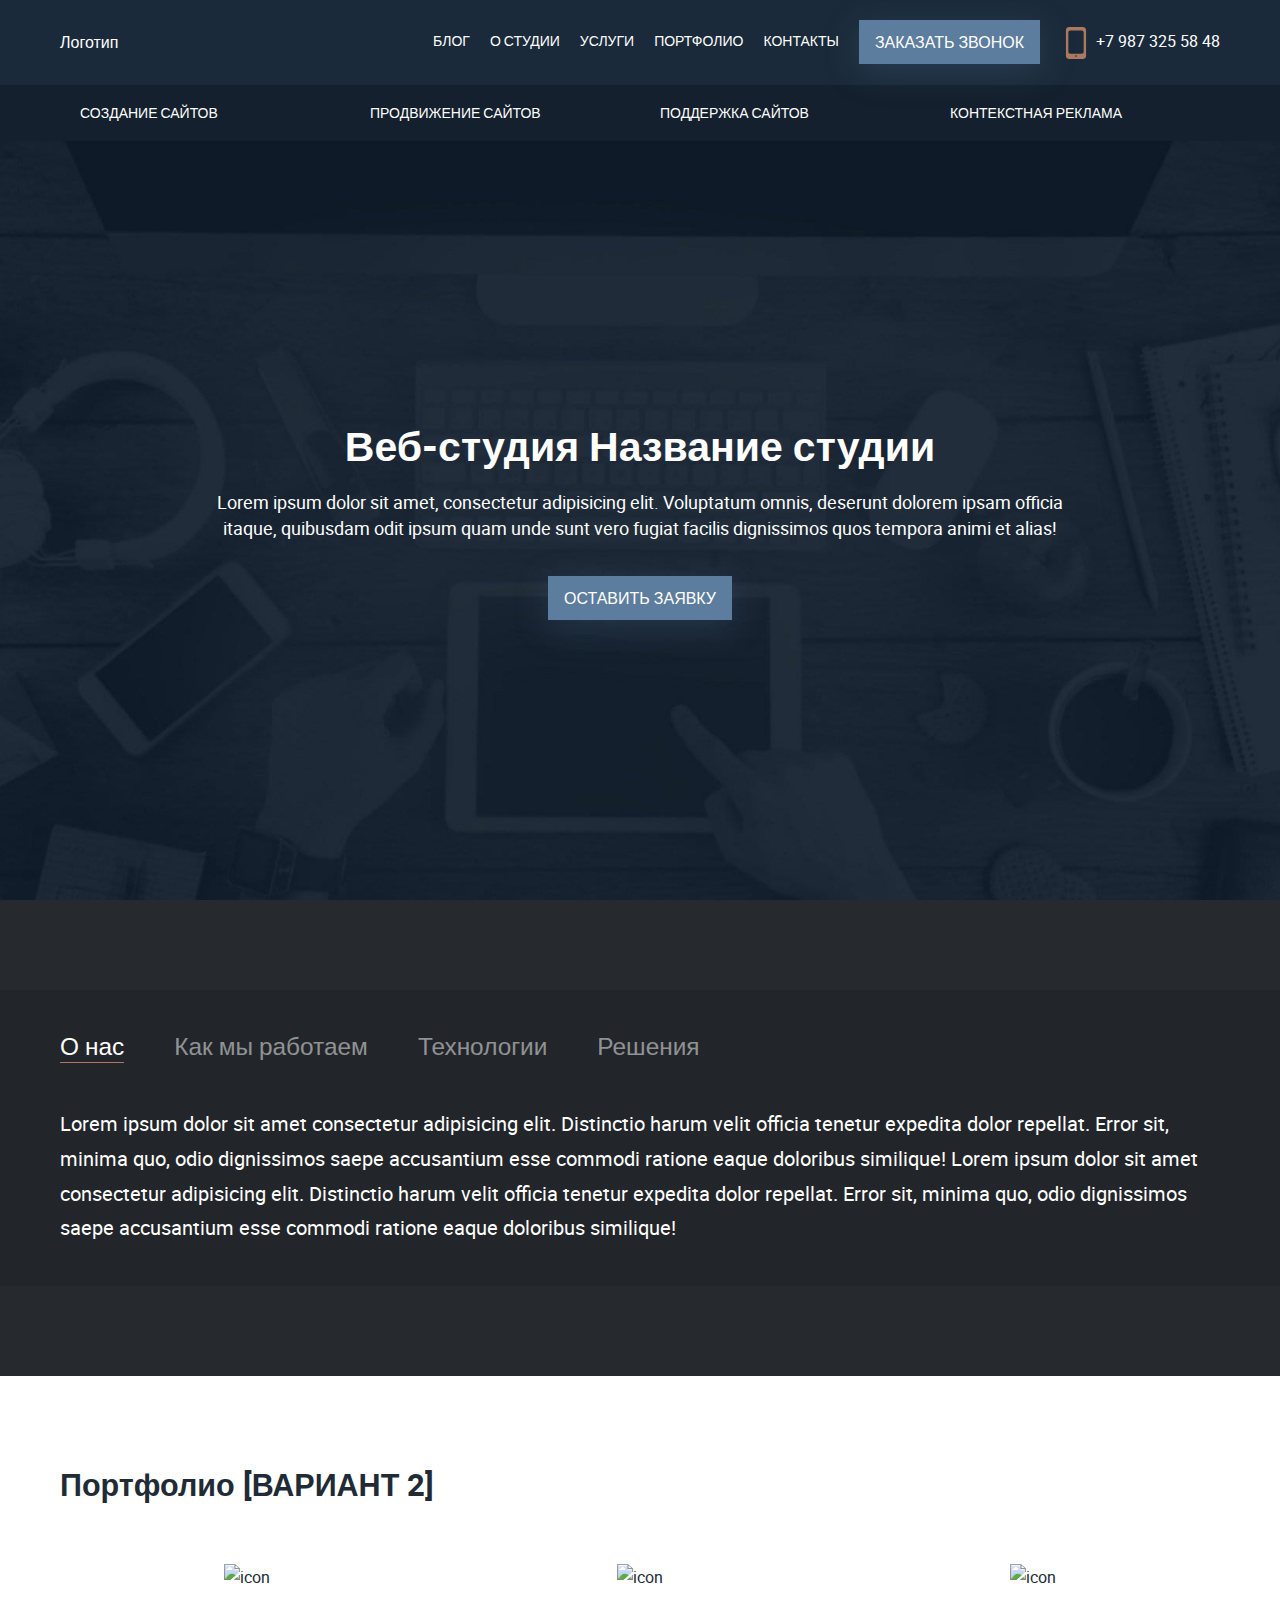
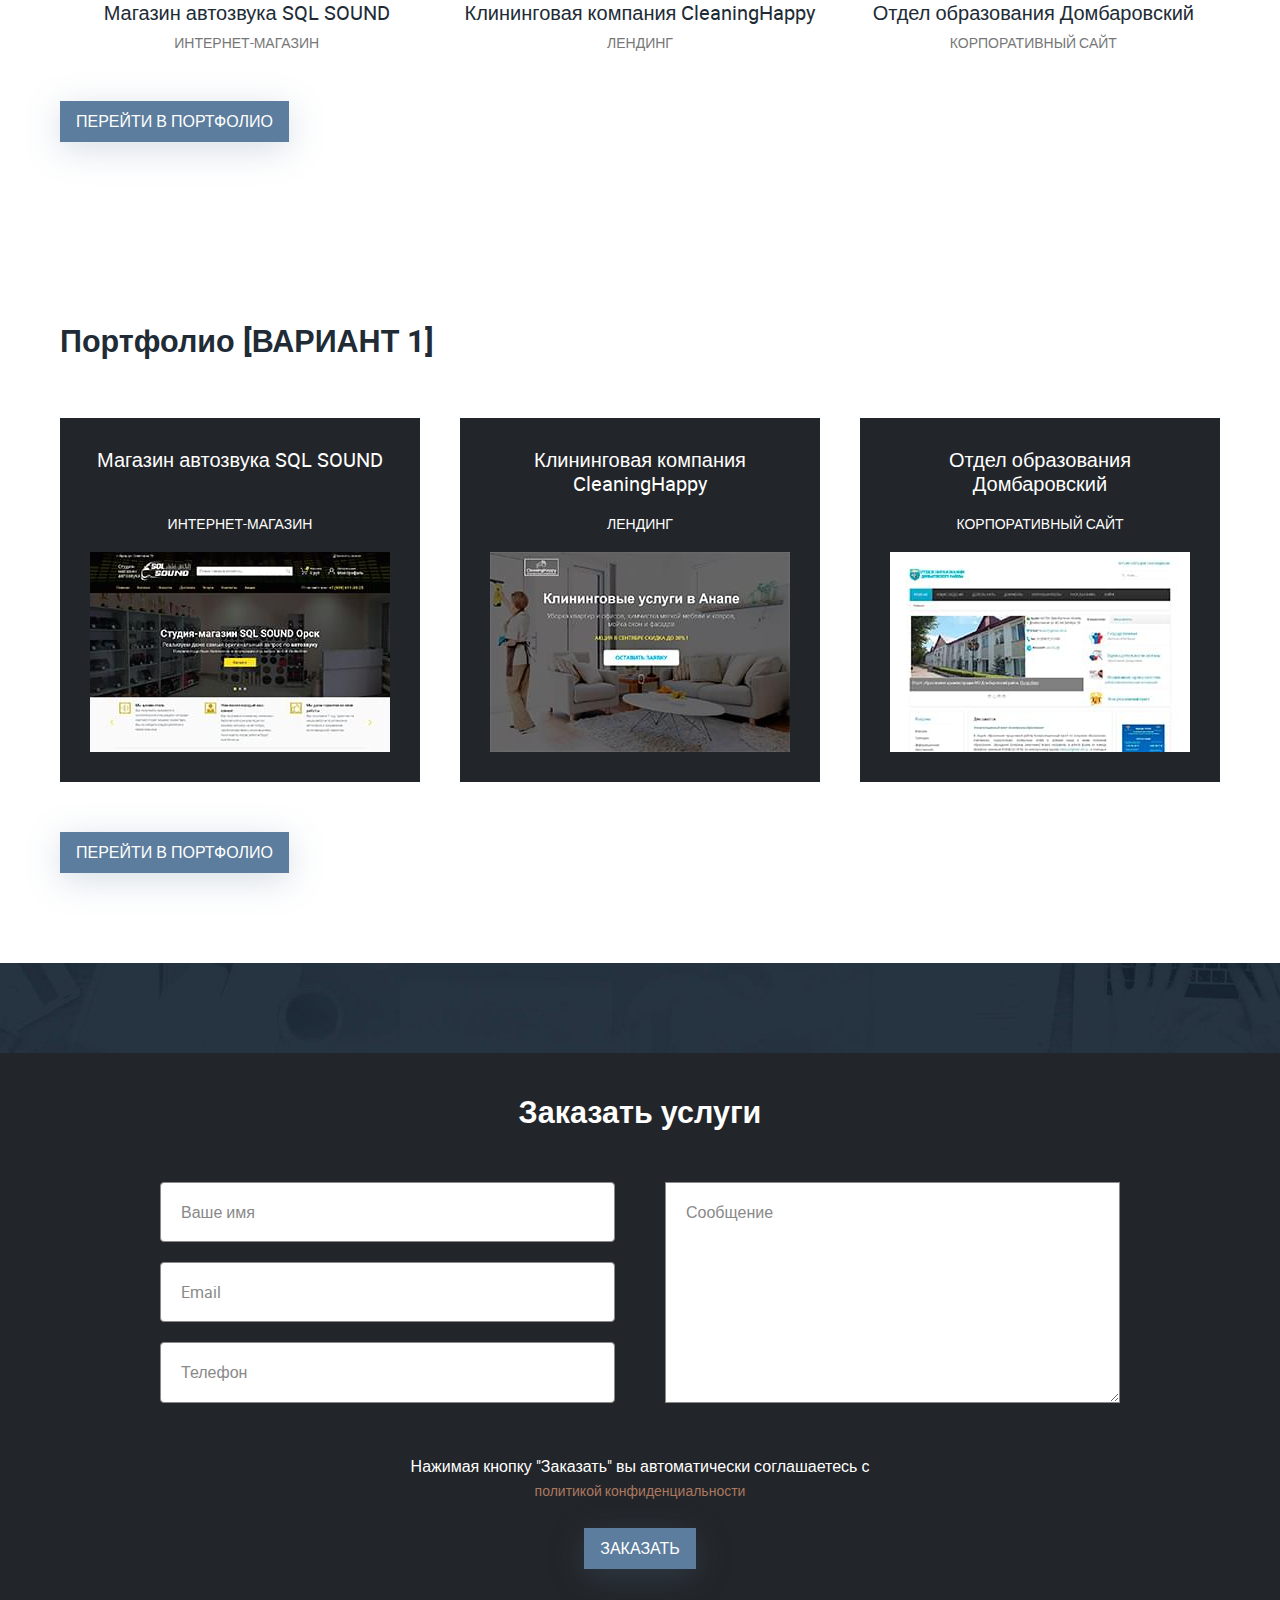
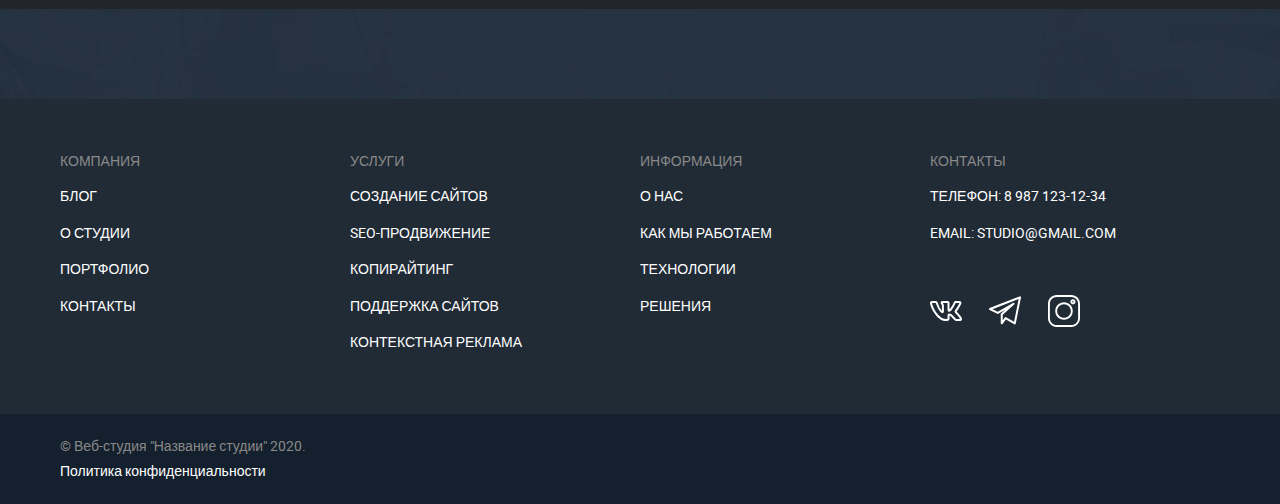
==== commit 93ca61ef: "Add files via upload" ====
--- a/index.html
+++ b/index.html
@@ -105,7 +105,8 @@
 				</div>
 			</div>
 			<div class="section-header__content">
-				<div class="section-header__content-inner container">
+				<!-- <div class="section-header__content-inner container"> -->
+				<div class="container">
 					<div class="offer">
 						<h1 class="offer__title">Веб-студия Название студии</h1>
 						<div class="offer__subtitle">
@@ -148,13 +149,70 @@
 	</section>
 	<!-- / about -->
 
-	<!-- portfolio -->
+	<!-- portfolio version 2 -->
 	<section class="section-outer section-portfolio">
 		<div class="section-inner">
 			<div class="portfolio">
 				<div class="container">
 					<div class="portfolio__header">
-						<h2 class="inverse">Портфолио</h2>
+						<h2 class="inverse">Портфолио [ВАРИАНТ 2]</h2>
+					</div>
+					<div class="portfolio__content">
+						<div class="portfolio__row2">
+							<div class="portfolio__column2">
+								<a href="portfolio-page.html" class="portfolio__link2 inverse">
+									<div class="portfolio__image-outer2">
+										<div class="portfolio__overlay2">
+											<button class="portfolio__overlay2-button button button-transparent">Просмотреть</button>
+										</div>
+										<img class="portfolio__image" src="images/dest/portfolio/thumb/sqlsound-thumb2.jpg" alt="icon">
+									</div>
+									<div class="portfolio__title2">Магазин автозвука SQL SOUND</div>
+									<div class="portfolio__label2">Интернет-магазин</div>
+								</a>
+							</div>
+							<div class="portfolio__column2">
+								<a href="portfolio-page.html" class="portfolio__link2 inverse">
+									<div class="portfolio__image-outer2">
+										<div class="portfolio__overlay2">
+											<button class="portfolio__overlay2-button button button-transparent">Просмотреть</button>
+										</div>
+										<img class="portfolio__image" src="images/dest/portfolio/thumb/cleaninghappy-thumb2.jpg" alt="icon">
+									</div>
+									<div class="portfolio__title2">Клининговая компания CleaningHappy</div>
+									<div class="portfolio__label2">Лендинг</div>
+								</a>
+							</div>
+							<div class="portfolio__column2">
+								<a href="portfolio-page.html" class="portfolio__link2 inverse">
+									<div class="portfolio__image-outer2">
+										<div class="portfolio__overlay2">
+											<button class="portfolio__overlay2-button button button-transparent">Просмотреть</button>
+										</div>
+										<img class="portfolio__image" src="images/dest/portfolio/thumb/roo-22-thumb2.jpg" alt="icon">
+									</div>
+									<div class="portfolio__title2">Отдел образования Домбаровский</div>
+									<div class="portfolio__label2">Корпоративный сайт</div>
+								</a>
+							</div>
+						</div>
+					</div>
+					<div class="portfolio__button">
+						<a href="portfolio.html" class="button button-inverse">Перейти в портфолио</a>
+					</div>
+				</div>
+			</div>
+		</div>
+	</section>
+	<!-- / portfolio version 2 -->
+
+	<!-- portfolio version 1 -->
+	<section class="section-outer section-portfolio">
+		<div class="section-inner">
+			<div class="portfolio">
+				<div class="container">
+					<div class="portfolio__header">
+						<h2 class="inverse">Портфолио [ВАРИАНТ 1]</h2>
 					</div>
 					<div class="portfolio__content">
 						<div class="portfolio__row">
@@ -203,7 +261,7 @@
 			</div>
 		</div>
 	</section>
-	<!-- / portfolio -->
+	<!-- / portfolio version 1 -->
 
 	<!-- sentence -->
 	<section class="section-outer section-sentence">
--- a/css/app.min.css
+++ b/css/app.min.css
@@ -1 +1 @@
-*,::after,::before{-webkit-box-sizing:border-box;box-sizing:border-box}html{font-family:sans-serif;line-height:1.15;-webkit-text-size-adjust:100%;-webkit-tap-highlight-color:transparent}article,aside,figcaption,figure,footer,header,hgroup,main,nav,section{display:block}body{margin:0;font-family:-apple-system,BlinkMacSystemFont,"Segoe UI",Roboto,"Helvetica Neue",Arial,"Noto Sans",sans-serif,"Apple Color Emoji","Segoe UI Emoji","Segoe UI Symbol","Noto Color Emoji";font-size:1rem;font-weight:400;line-height:1.5;color:#212529;text-align:left;background-color:#fff}[tabindex="-1"]:focus:not(:focus-visible){outline:0!important}hr{-webkit-box-sizing:content-box;box-sizing:content-box;height:0;overflow:visible}h1,h2,h3,h4,h5,h6{margin-top:0;margin-bottom:.5rem}p{margin-top:0;margin-bottom:1rem}abbr[data-original-title],abbr[title]{text-decoration:underline;-webkit-text-decoration:underline dotted;text-decoration:underline dotted;cursor:help;border-bottom:0;-webkit-text-decoration-skip-ink:none;text-decoration-skip-ink:none}address{margin-bottom:1rem;font-style:normal;line-height:inherit}dl,ol,ul{margin-top:0;margin-bottom:1rem}ol ol,ol ul,ul ol,ul ul{margin-bottom:0}dt{font-weight:700}dd{margin-bottom:.5rem;margin-left:0}blockquote{margin:0 0 1rem}b,strong{font-weight:bolder}small{font-size:80%}sub,sup{position:relative;font-size:75%;line-height:0;vertical-align:baseline}sub{bottom:-.25em}sup{top:-.5em}a{color:#007bff;text-decoration:none;background-color:transparent}a:hover{color:#0056b3;text-decoration:underline}a:not([href]){color:inherit;text-decoration:none}a:not([href]):hover{color:inherit;text-decoration:none}code,kbd,pre,samp{font-family:SFMono-Regular,Menlo,Monaco,Consolas,"Liberation Mono","Courier New",monospace;font-size:1em}pre{margin-top:0;margin-bottom:1rem;overflow:auto;-ms-overflow-style:scrollbar}figure{margin:0 0 1rem}img{vertical-align:middle;border-style:none}svg{overflow:hidden;vertical-align:middle}table{border-collapse:collapse}caption{padding-top:.75rem;padding-bottom:.75rem;color:#6c757d;text-align:left;caption-side:bottom}th{text-align:inherit}label{display:inline-block;margin-bottom:.5rem}button{border-radius:0}button:focus{outline:1px dotted;outline:5px auto -webkit-focus-ring-color}button,input,optgroup,select,textarea{margin:0;font-family:inherit;font-size:inherit;line-height:inherit}button,input{overflow:visible}button,select{text-transform:none}[role=button]{cursor:pointer}select{word-wrap:normal}[type=button],[type=reset],[type=submit],button{-webkit-appearance:button}[type=button]:not(:disabled),[type=reset]:not(:disabled),[type=submit]:not(:disabled),button:not(:disabled){cursor:pointer}[type=button]::-moz-focus-inner,[type=reset]::-moz-focus-inner,[type=submit]::-moz-focus-inner,button::-moz-focus-inner{padding:0;border-style:none}input[type=checkbox],input[type=radio]{-webkit-box-sizing:border-box;box-sizing:border-box;padding:0}textarea{overflow:auto;resize:vertical}fieldset{min-width:0;padding:0;margin:0;border:0}legend{display:block;width:100%;max-width:100%;padding:0;margin-bottom:.5rem;font-size:1.5rem;line-height:inherit;color:inherit;white-space:normal}progress{vertical-align:baseline}[type=number]::-webkit-inner-spin-button,[type=number]::-webkit-outer-spin-button{height:auto}[type=search]{outline-offset:-2px;-webkit-appearance:none}[type=search]::-webkit-search-decoration{-webkit-appearance:none}::-webkit-file-upload-button{font:inherit;-webkit-appearance:button}output{display:inline-block}summary{display:list-item;cursor:pointer}template{display:none}[hidden]{display:none!important}@font-face{font-family:Roboto;font-style:normal;font-weight:400;src:local("Roboto"),url(../fonts/roboto-regular-webfont.woff2) format("woff2")}@font-face{font-family:Roboto;font-style:italic;font-weight:400;src:local("Roboto"),url(../fonts/roboto-italic-webfont.woff2) format("woff2")}@font-face{font-family:Roboto;font-style:normal;font-weight:700;src:local("Roboto"),url(../fonts/roboto-bold-webfont.woff2) format("woff2")}@font-face{font-family:Roboto;font-style:italic;font-weight:700;src:local("Roboto"),url(../fonts/roboto-bolditalic-webfont.woff2) format("woff2")}@media (max-width:767px){h1{font-size:calc(24px + 27.2 * ((100vw - 320px)/ 1200))}}@media (min-width:767px){h1{font-size:calc(24px + 16 * (100vw / 1200))}}@media (max-width:767px){h1{line-height:calc(28px + 4px + 34 * ((100vw - 320px)/ 1200))}}@media (min-width:767px){h1{line-height:calc(28px + 4px + 20 * (100vw / 1200))}}@media (max-width:767px){h2{font-size:calc(22px + 13.6 * ((100vw - 320px)/ 1200))}}@media (min-width:767px){h2{font-size:calc(22px + 8 * (100vw / 1200))}}@media (max-width:767px){h2{line-height:calc(26px + 4px + 13.6 * ((100vw - 320px)/ 1200))}}@media (min-width:767px){h2{line-height:calc(26px + 4px + 8 * (100vw / 1200))}}@media (max-width:767px){h3{font-size:calc(20px + 13.6 * ((100vw - 320px)/ 1200))}}@media (min-width:767px){h3{font-size:calc(20px + 8 * (100vw / 1200))}}@media (max-width:767px){h3{line-height:calc(24px + 4px + 13.6 * ((100vw - 320px)/ 1200))}}@media (min-width:767px){h3{line-height:calc(24px + 4px + 8 * (100vw / 1200))}}h4{font-size:26px}h5{font-size:24px}p{margin:0 0 20px 0;line-height:calc(32 / 18)}@media (max-width:767px){p{font-size:calc(14px + 6.8 * ((100vw - 320px)/ 1200))}}@media (min-width:767px){p{font-size:calc(14px + 4 * (100vw / 1200))}}::-webkit-input-placeholder{color:#666}::-moz-placeholder{color:#666}:-ms-input-placeholder{color:#666}::-ms-input-placeholder{color:#666}::placeholder{color:#666}:focus::-webkit-input-placeholder{color:transparent}:focus::-moz-placeholder{color:transparent}:focus:-moz-placeholder{color:transparent}:focus:-ms-input-placeholder{color:transparent}::-moz-selection{background-color:orange;color:#fff}::selection{background-color:orange;color:#fff}input,textarea{outline:0}input:focus:required:invalid,textarea:focus:required:invalid{border-color:red}input:required:valid,textarea:required:valid{border-color:green}body{font-family:Roboto,sans-serif;font-size:16px;min-width:320px;position:relative;line-height:1.65;overflow-x:hidden;color:#fff}body.lock{overflow:hidden}.container{max-width:1200px;margin:0 auto;padding:0 20px}.button{background:#5c7d9d;border:1px solid #5c7d9d;color:#fff;font-size:16px;line-height:19px;text-transform:uppercase;font-weight:400;white-space:nowrap;margin:0;padding:10px 15px;outline:0;-webkit-box-shadow:0 7px 35px rgba(92,125,157,.25);box-shadow:0 7px 35px rgba(92,125,157,.25)}.button:hover{background:0 0;border:1px solid #fff;color:#fff}.button-inverse:hover,.button-transparent{background:0 0;border:1px solid #5c7d9d;color:#5c7d9d}.button-transparent:hover{-webkit-transition:all .8s ease 0s;-o-transition:all .8s ease 0s;transition:all .8s ease 0s;background-color:rgba(26,42,58,.85)}.fancybox-slide--html .fancybox-close-small,.inverse,a.inverse:hover{color:#212b36}a{color:#fff}a:hover{text-decoration:none;color:#5c7d9d}.section-inner{padding:90px 0}.section-inner__mw{max-width:1350px;margin:0 auto;background:#222529;padding:40px;overflow:hidden}.section-header{position:relative}.section-header-inner{position:relative;z-index:10;display:-webkit-box;display:-webkit-flex;display:-ms-flexbox;display:flex;-webkit-box-orient:vertical;-webkit-box-direction:normal;-webkit-flex-direction:column;-ms-flex-direction:column;flex-direction:column}.section-header-inner--lg{height:100vh}.section-header-inner--sm{height:500px}.section-header__topbar{-webkit-flex-shrink:1;-ms-flex-negative:1;flex-shrink:1;position:fixed;top:0;left:0;width:100%;z-index:10}.section-header__content{-webkit-box-flex:1;-webkit-flex-grow:1;-ms-flex-positive:1;flex-grow:1;background:url(../images/dest/section-header-content.jpg);background-position:50% 50%;background-repeat:no-repeat;background-size:cover;position:relative;margin:131px 0 0 0}.section-header__content-inner{height:100%}.topbar--bg-light{background:#1a2a3a}.topbar--bg-dark{background:#14202d}.topbar-inner{display:-webkit-box;display:-webkit-flex;display:-ms-flexbox;display:flex;-webkit-box-pack:justify;-webkit-justify-content:space-between;-ms-flex-pack:justify;justify-content:space-between;-webkit-box-align:center;-webkit-align-items:center;-ms-flex-align:center;align-items:center;height:85px}.topbar--floating .topbar-inner{height:60px;transition:transform .15s ease-in-out,opacity .15s ease-in-out,-webkit-transform .15s ease-in-out}.logo{-webkit-box-flex:0;-webkit-flex:0 0 38px;-ms-flex:0 0 38px;flex:0 0 38px;z-index:10}.navbar{margin-left:auto}.navbar__burger{display:none}.navbar__content{display:-webkit-box;display:-webkit-flex;display:-ms-flexbox;display:flex;-webkit-box-pack:end;-webkit-justify-content:end;-ms-flex-pack:end;justify-content:end}.main-menu__list{display:-webkit-box;display:-webkit-flex;display:-ms-flexbox;display:flex;position:relative;z-index:6;margin:0}.main-menu__item{list-style:none;margin:0 0 0 20px}.main-menu__link{font-size:14px;line-height:16px;text-transform:uppercase;text-decoration:none}.contact{display:-webkit-box;display:-webkit-flex;display:-ms-flexbox;display:flex;-webkit-box-pack:end;-webkit-justify-content:end;-ms-flex-pack:end;justify-content:end;-webkit-box-align:center;-webkit-align-items:center;-ms-flex-align:center;align-items:center;z-index:6}.contact__button,.contact__phone{margin-left:20px}.contact__icon svg{fill:#ac785f}.services-menu__list{display:-webkit-box;display:-webkit-flex;display:-ms-flexbox;display:flex;-webkit-box-pack:justify;-webkit-justify-content:space-between;-ms-flex-pack:justify;justify-content:space-between;-webkit-box-align:center;-webkit-align-items:center;-ms-flex-align:center;align-items:center;margin:0;padding:0;list-style:none;z-index:10}.services-menu__item{position:relative;width:100%}.services-menu__link{display:block;font-size:14px;line-height:16px;text-transform:uppercase;text-decoration:none;padding:20px 20px}.services-menu__link:hover{background:#5c7d9d;color:#fff}.topbar--floating .services-menu__link{padding:10px 20px;-webkit-transition:opacity .15s ease-in-out,-webkit-transform .15s ease-in-out;transition:opacity .15s ease-in-out,-webkit-transform .15s ease-in-out;-o-transition:transform .15s ease-in-out,opacity .15s ease-in-out;transition:transform .15s ease-in-out,opacity .15s ease-in-out;transition:transform .15s ease-in-out,opacity .15s ease-in-out,-webkit-transform .15s ease-in-out}.services-menu__item:hover .services-submenu{max-height:unset}.services-submenu{position:absolute;top:100%;left:0;width:100%;display:-webkit-box;display:-webkit-flex;display:-ms-flexbox;display:flex;padding:0;max-height:0;overflow:hidden;-webkit-transition:padding .2s,max-height .2s;-o-transition:padding .2s,max-height .2s;transition:padding .2s,max-height .2s;z-index:1}.services-submenu__list{list-style:none;margin:0;padding:0;background:rgba(19,31,43,.97);width:100%}.services-submenu__link{display:block;display:-webkit-box;display:-webkit-flex;display:-ms-flexbox;display:flex;-webkit-box-orient:vertical;-webkit-box-direction:normal;-webkit-flex-direction:column;-ms-flex-direction:column;flex-direction:column;-webkit-box-pack:center;-webkit-justify-content:center;-ms-flex-pack:center;justify-content:center;padding:9px 20px;min-height:50px;text-transform:uppercase;font-size:12px;line-height:1.1;color:#fff;text-decoration:none;-webkit-transition:color .2s,background .2s;-o-transition:color .2s,background .2s;transition:color .2s,background .2s}.services-submenu__link--current,.services-submenu__link:hover{background:#6d859d;color:#fff}.offer{display:-webkit-box;display:-webkit-flex;display:-ms-flexbox;display:flex;-webkit-box-orient:vertical;-webkit-box-direction:normal;-webkit-flex-direction:column;-ms-flex-direction:column;flex-direction:column;-webkit-box-pack:center;-webkit-justify-content:center;-ms-flex-pack:center;justify-content:center;height:100%;background-image:url(../images/dest/first-screen-dark.png);background-size:auto;background-position:100% 50%;background-repeat:no-repeat}.offer__subtitle,.offer__title{width:50%}.offer__title{font-weight:600;margin-bottom:16px}@media (max-width:767px){.offer__portfolio{font-size:calc(24px + 27.2 * ((100vw - 320px)/ 1200))}}@media (min-width:767px){.offer__portfolio{font-size:calc(24px + 16 * (100vw / 1200))}}@media (max-width:767px){.offer__portfolio{line-height:calc(28px + 4px + 34 * ((100vw - 320px)/ 1200))}}@media (min-width:767px){.offer__portfolio{line-height:calc(28px + 4px + 20 * (100vw / 1200))}}.offer__subtitle{margin-bottom:44px}@media (max-width:767px){.offer__subtitle{font-size:calc(14px + 6.8 * ((100vw - 320px)/ 1200))}}@media (min-width:767px){.offer__subtitle{font-size:calc(14px + 4 * (100vw / 1200))}}@media (max-width:767px){.offer__subtitle{line-height:calc(18px + 4px + 6.8 * ((100vw - 320px)/ 1200))}}@media (min-width:767px){.offer__subtitle{line-height:calc(18px + 4px + 4 * (100vw / 1200))}}@media (max-width:991px){body.lock{overflow:hidden}.main-menu__list{display:block;margin:0 auto;padding:0;text-align:center}.main-menu__item{margin:0 0 20px 0}.main-menu__link{font-size:24px;color:#fff}.navbar__burger{display:block;position:relative;width:30px;height:20px;z-index:7}.navbar__burger:after,.navbar__burger:before{content:'';background:#fff;position:absolute;width:100%;height:2px;-webkit-transition:all .3s ease 0s;-o-transition:all .3s ease 0s;transition:all .3s ease 0s}.navbar__burger:before{top:0}.navbar__burger:after{bottom:0}.navbar__burger--active:before{-webkit-transform:rotate(45deg);-ms-transform:rotate(45deg);transform:rotate(45deg);top:9px;background:#fff}.navbar__burger--active:after{-webkit-transform:rotate(-45deg);-ms-transform:rotate(-45deg);transform:rotate(-45deg);bottom:9px;background:#fff}.navbar__content{position:fixed;width:100%;height:100%;left:0;top:-100%;-webkit-transition:all .3s ease 0s;-o-transition:all .3s ease 0s;transition:all .3s ease 0s;background:#212b36;display:-webkit-box;display:-webkit-flex;display:-ms-flexbox;display:flex;-webkit-box-orient:vertical;-webkit-box-direction:normal;-webkit-flex-direction:column;-ms-flex-direction:column;flex-direction:column;-webkit-box-pack:center;-webkit-justify-content:center;-ms-flex-pack:center;justify-content:center;z-index:6}.navbar__content--active{top:0;overflow:auto}.navbar__burger span{background:#fff;position:absolute;left:0;width:100%;height:2px;top:9px}.navbar__burger--active span{-webkit-transform:scale(0);-ms-transform:scale(0);transform:scale(0)}.contact{-webkit-box-orient:vertical;-webkit-box-direction:normal;-webkit-flex-direction:column;-ms-flex-direction:column;flex-direction:column;text-align:center}.contact__button,.contact__phone{margin:15px auto 0}.contact__number{color:#fff}.contact__icon svg{fill:#ac785f}.topbar--bg-dark{display:none}.offer{background-size:50%}.section-header__content{margin:85px 0 0 0}}@media (max-width:575px){.offer{background-position:50% 0}.offer__subtitle,.offer__title{width:100%}.offer__button,.offer__subtitle,.offer__title{text-align:center}}.section-about{background:#262a2f}.section-about__tabs{background:#222529;max-width:1350px;padding:40px 0;margin:0 auto}.tabs-triggers{display:-webkit-box;display:-webkit-flex;display:-ms-flexbox;display:flex;padding:0 0 16px 0}.tabs-triggers__item{margin-right:50px;text-decoration:none;color:#ffffff80;border-bottom:1px solid transparent}@media (max-width:767px){.tabs-triggers__item{font-size:calc(18px + 10.2 * ((100vw - 320px)/ 1200))}}@media (min-width:767px){.tabs-triggers__item{font-size:calc(18px + 6 * (100vw / 1200))}}@media (max-width:767px){.tabs-triggers__item{line-height:calc(22px + 4px + 10.2 * ((100vw - 320px)/ 1200))}}@media (min-width:767px){.tabs-triggers__item{line-height:calc(22px + 4px + 6 * (100vw / 1200))}}.tabs-triggers__item:hover{color:#ac785f;border-color:#ac785f}.tabs-triggers__item--active{border-color:#ac785f;color:#fff}.tabs-triggers__item--active:hover{color:inherit;border-color:none}.tabs-triggers:last-child{margin-right:0}.tabs-content__item{display:none;padding:28px 0 0}@media (max-width:767px){.tabs-content__item{font-size:calc(16px + 6.8 * ((100vw - 320px)/ 1200))}}@media (min-width:767px){.tabs-content__item{font-size:calc(16px + 4 * (100vw / 1200))}}@media (max-width:767px){.tabs-content__item{line-height:calc(20px + 4px + 17 * ((100vw - 320px)/ 1200))}}@media (min-width:767px){.tabs-content__item{line-height:calc(20px + 4px + 10 * (100vw / 1200))}}.tabs-content__item--active{display:block}@media (max-width:767px){.section-about{padding:60px 0}.tabs-triggers{-webkit-box-orient:vertical;-webkit-box-direction:normal;-webkit-flex-direction:column;-ms-flex-direction:column;flex-direction:column}}.section-portfolio{background:#fff}.portfolio__content,.portfolio__header{padding:0 0 50px 0}.portfolio__row{display:-webkit-box;display:-webkit-flex;display:-ms-flexbox;display:flex;-webkit-flex-wrap:wrap;-ms-flex-wrap:wrap;flex-wrap:wrap;margin:0 -20px}.portfolio__column{-webkit-box-flex:0;-webkit-flex:0 1 33.333%;-ms-flex:0 1 33.333%;flex:0 1 33.333%;padding:0 20px;position:relative}.portfolio__link{display:-webkit-box;display:-webkit-flex;display:-ms-flexbox;display:flex;-webkit-box-orient:vertical;-webkit-box-direction:normal;-webkit-flex-direction:column;-ms-flex-direction:column;flex-direction:column;-webkit-flex-wrap:wrap;-ms-flex-wrap:wrap;flex-wrap:wrap;background:#222529;padding:20px;height:100%;position:relative}.portfolio__link:hover{color:inherit}.portfolio__title{font-size:20px;line-height:24px;text-align:center;-webkit-box-flex:1;-webkit-flex:1 1 auto;-ms-flex:1 1 auto;flex:1 1 auto;padding:10px}.portfolio__label{font-size:14px;line-height:16px;text-align:center;text-transform:uppercase;padding:10px}.portfolio__image-outer{position:relative;padding:10px;text-align:center}.portfolio__image{max-width:100%}.portfolio__overlay{position:absolute;top:0;left:0;bottom:0;right:0;width:100%;height:100%;opacity:0;visibility:hidden;-webkit-transition:all .8s ease 0s;-o-transition:all .8s ease 0s;transition:all .8s ease 0s;background-color:rgba(26,42,58,.85)}.portfolio__overlay-button{position:absolute;top:50%;left:0;right:0;margin:0 auto;opacity:0;-webkit-transform:translateY(30px);-ms-transform:translateY(30px);transform:translateY(30px);-webkit-transition:all .3s ease-in-out .1s;-o-transition:all .3s ease-in-out .1s;transition:all .3s ease-in-out .1s}.portfolio__button{display:-webkit-box;display:-webkit-flex;display:-ms-flexbox;display:flex}.portfolio__link:hover .portfolio__overlay{opacity:1;visibility:visible}.portfolio__link:hover .portfolio__overlay-button{opacity:1;-webkit-transform:translateY(0);-ms-transform:translateY(0);transform:translateY(0)}@media (max-width:991px){.portfolio__column{-webkit-box-flex:0;-webkit-flex:0 1 50%;-ms-flex:0 1 50%;flex:0 1 50%;padding:20px}}@media (max-width:575px){.portfolio__column{-webkit-box-flex:0;-webkit-flex:0 1 100%;-ms-flex:0 1 100%;flex:0 1 100%;padding:20px}}.section-sentence{background-image:url(../images/dest/section-sentence.jpg);background-position:50% 50%;background-repeat:no-repeat;background-size:cover}.form{max-width:960px;margin:0 auto}.form-request__header{text-align:center;margin-bottom:50px}.form-request__row{display:-webkit-box;display:-webkit-flex;display:-ms-flexbox;display:flex;-webkit-box-pack:center;-webkit-justify-content:center;-ms-flex-pack:center;justify-content:center;-webkit-flex-wrap:wrap;-ms-flex-wrap:wrap;flex-wrap:wrap;margin:0 -25px}.form-request__column{-webkit-flex-basis:50%;-ms-flex-preferred-size:50%;flex-basis:50%;padding:0 25px;display:-webkit-box;display:-webkit-flex;display:-ms-flexbox;display:flex;-webkit-box-orient:vertical;-webkit-box-direction:normal;-webkit-flex-direction:column;-ms-flex-direction:column;flex-direction:column}.form__input{font-size:16px;margin:0 0 20px 0;padding:16px 20px;outline:0;border:1px solid #898989;border-radius:4px;width:100%}.form__input--sm,.form__input:last-child{margin-bottom:0}.form__input::-webkit-input-placeholder,.form__textarea::-webkit-input-placeholder{opacity:1;-webkit-transition:opacity .3s ease;transition:opacity .3s ease}.form__input::-moz-placeholder,.form__textarea::-moz-placeholder{opacity:1;-moz-transition:opacity .3s ease;transition:opacity .3s ease}.form__input:-ms-input-placeholder,.form__textarea:-ms-input-placeholder{opacity:1;-ms-transition:opacity .3s ease;transition:opacity .3s ease}.form__input:focus::-webkit-input-placeholder,.form__textarea:focus::-webkit-input-placeholder{opacity:0;-webkit-transition:opacity .3s ease;transition:opacity .3s ease}.form__input:focus::-moz-placeholder,.form__textarea:focus::-moz-placeholder{opacity:0;-moz-transition:opacity .3s ease;transition:opacity .3s ease}.form__input:focus:-ms-input-placeholder,.form__textarea:focus:-ms-input-placeholder{opacity:0;-ms-transition:opacity .3s ease;transition:opacity .3s ease}.form__input::-webkit-input-placeholder,.form__textarea::-webkit-input-placeholder{color:#898989}.form__input::-moz-placeholder,.form__textarea::-moz-placeholder{color:#898989}.form__input:-ms-input-placeholder,.form__textarea:-ms-input-placeholder{color:#898989}.form__input::-ms-input-placeholder,.form__textarea::-ms-input-placeholder{color:#898989}.form__input::placeholder,.form__textarea::placeholder{color:#898989}.form__textarea{border:1px solid #898989;padding:16px 20px;width:100%;height:100%}.form__button{text-align:center}.privacy-policy{text-align:center;margin-top:50px}.privacy-policy__link{display:block;padding:0 0 26px 0;font-size:14px;color:#ac785f}@media (max-width:767px){.section-inner__mw--sm{padding:30px 10px}.form-request__row{-webkit-box-orient:vertical;-webkit-box-direction:normal;-webkit-flex-direction:column;-ms-flex-direction:column;flex-direction:column}.form__input:last-child{margin-bottom:20px}}@media (max-width:480px){.form-request__header{margin-bottom:25px}.form__column{padding:0}.form-button{margin-top:25px}.privacy-policy{margin-top:25px}}.section-footer{background:#212b36}.section-footer__inner{padding:50px 0}.section-footer__row{display:-webkit-box;display:-webkit-flex;display:-ms-flexbox;display:flex;-webkit-box-pack:justify;-webkit-justify-content:space-between;-ms-flex-pack:justify;justify-content:space-between;-webkit-flex-wrap:wrap;-ms-flex-wrap:wrap;flex-wrap:wrap}.section-footer__column{-webkit-box-flex:1;-webkit-flex:1;-ms-flex:1;flex:1}.section-footer__menu-title{font-size:14px;text-transform:uppercase;padding:0 0 10px 0;color:#898989}.section-footer__menu-list{display:-webkit-box;display:-webkit-flex;display:-ms-flexbox;display:flex;-webkit-box-orient:vertical;-webkit-box-direction:normal;-webkit-flex-direction:column;-ms-flex-direction:column;flex-direction:column;margin:0;padding:0}.section-footer__menu-item{padding:0 0 10px 0;list-style:none}.section-footer__menu-link{font-size:14px;color:#fff;text-transform:uppercase}.section-footer__social{padding:40px 0 0 0}.section-footer__social-link{padding:0 23px 0 0}.section-footer__social-link svg{fill:#fff}.section-footer__social-link:hover svg{fill:#5c7d9d}.section-footer__copyright{color:#898989;background:#14202d;padding:20px 0}.section-footer__copyright p{margin:0;font-size:14px}@media (max-width:767px){.section-footer__column{-webkit-box-flex:1;-webkit-flex:1 1 50%;-ms-flex:1 1 50%;flex:1 1 50%;padding:0 0 20px 0}.section-footer__social-link{padding:0 15px 0 0}}@media (max-width:360px){.section-footer__column{-webkit-box-flex:1;-webkit-flex:1 1 100%;-ms-flex:1 1 100%;flex:1 1 100%;text-align:center}}.back_to_top{display:none;color:#fff;text-align:center;padding:10px;position:fixed;right:20px;bottom:20px;opacity:.3;-webkit-transition:opacity .3s ease;-o-transition:opacity .3s ease;transition:opacity .3s ease}.modal{display:none}.modal--sm{max-width:360px}.modal--sm.fancybox-content{padding:33px}.breadcrumbs__inner{margin-bottom:16px}.breadcrumbs__link--current{color:#bdc7d2}.breadcrumbs.offer{background:0 0;-webkit-box-align:center;-webkit-align-items:center;-ms-flex-align:center;align-items:center;text-align:center}.category__header{font-size:12px;font-weight:400;color:#212b3680;letter-spacing:1px;text-transform:uppercase;position:relative;padding:0 10px;margin:0 0 16px 0}.category__header:after{content:'';position:absolute;right:0;top:50%;height:1px;background:#212b361a;width:80%;z-index:-1}.category__row{display:-webkit-box;display:-webkit-flex;display:-ms-flexbox;display:flex;-webkit-flex-wrap:wrap;-ms-flex-wrap:wrap;flex-wrap:wrap;margin:0 -16px}.category__column{-webkit-flex-basis:50%;-ms-flex-preferred-size:50%;flex-basis:50%;padding:0 16px}.category__link{position:relative;display:block;width:100%;height:100%;padding:10px}.category__link:after{content:'';position:absolute;top:0;left:0;width:100%;height:100%}.category__link:hover:after{background:rgba(26,42,58,.1)}.category__title{margin:0}.category__desc,.category__subtitle,.category__text,.category__title{padding:0 0 16px 0}@media (max-width:767px){.category__row{-webkit-box-orient:vertical;-webkit-box-direction:normal;-webkit-flex-direction:column;-ms-flex-direction:column;flex-direction:column}.category__column{-webkit-flex-basis:100%;-ms-flex-preferred-size:100%;flex-basis:100%;max-width:100%}.category__header:after{content:none}}.portfolio__header--sm{padding:0 0 25px 0}.portfolio__column--lg{padding:0 20px 40px}.portfolio__link-back{padding:0 0 28px 0}.portfolio__address--sm,.portfolio__label--sm{text-align:left;padding:10px 10px 10px 0}.blog__header{padding:0 0 28px 0}.blog__item{margin:0 0 40px 0}.blog__row{display:-webkit-box;display:-webkit-flex;display:-ms-flexbox;display:flex;-webkit-flex-wrap:wrap;-ms-flex-wrap:wrap;flex-wrap:wrap}.blog__column.column__img{-webkit-box-flex:1;-webkit-flex:1 1 30%;-ms-flex:1 1 30%;flex:1 1 30%;max-width:30%}.blog__column.column__text{-webkit-box-flex:1;-webkit-flex:1 1 70%;-ms-flex:1 1 70%;flex:1 1 70%;max-width:70%;padding:0 0 0 20px;position:relative}.blog__category.category__header:after{width:60%}.blog__img-outer{position:relative}.blog__img{max-width:100%}.blog__title{margin:0}.blog__button,.blog__desc,.blog__title{padding:0 0 20px 0}@media (max-width:767px){.blog__content{display:-webkit-box;display:-webkit-flex;display:-ms-flexbox;display:flex;-webkit-flex-wrap:wrap;-ms-flex-wrap:wrap;flex-wrap:wrap;margin:0 -20px}.blog__item{margin:0 0 40px 0;padding:0 10px;-webkit-box-flex:0;-webkit-flex:0 1 50%;-ms-flex:0 1 50%;flex:0 1 50%}.blog__row{-webkit-box-orient:vertical;-webkit-box-direction:normal;-webkit-flex-direction:column;-ms-flex-direction:column;flex-direction:column}.blog__column.column__img{-webkit-box-flex:1;-webkit-flex:1 1 100%;-ms-flex:1 1 100%;flex:1 1 100%;max-width:100%}.blog__column.column__text{-webkit-box-flex:1;-webkit-flex:1 1 100%;-ms-flex:1 1 100%;flex:1 1 100%;max-width:100%;padding:0}.blog__category.category__header{padding:0}.blog__category.category__header:after{width:100%;display:block;position:relative}.blog__title{padding:0}}@media (max-width:480px){.blog__content{display:-webkit-box;display:-webkit-flex;display:-ms-flexbox;display:flex;-webkit-flex-wrap:wrap;-ms-flex-wrap:wrap;flex-wrap:wrap}.blog__item{margin:0 0 40px 0;-webkit-box-flex:0;-webkit-flex:0 1 100%;-ms-flex:0 1 100%;flex:0 1 100%}.blog__row{-webkit-box-orient:vertical;-webkit-box-direction:normal;-webkit-flex-direction:column;-ms-flex-direction:column;flex-direction:column;padding:0 20px}.blog__category.category__header:after{width:0%}}.pagination{padding-top:65px;font-size:18px;font-weight:400}.pagination__list{font-size:0;display:-webkit-box;display:-webkit-flex;display:-ms-flexbox;display:flex;-webkit-flex-wrap:wrap;-ms-flex-wrap:wrap;flex-wrap:wrap;-webkit-box-pack:center;-webkit-justify-content:center;-ms-flex-pack:center;justify-content:center;margin:0;padding:0}.pagination__list--sm{display:-webkit-box;display:-webkit-flex;display:-ms-flexbox;display:flex;-webkit-box-pack:justify;-webkit-justify-content:space-between;-ms-flex-pack:justify;justify-content:space-between;padding:0}.pagination__item-first{color:#5c7d9d;margin:0 16px 0 0}.pagination__item-links{margin:0 16px}.pagination__item-end{color:#5c7d9d;margin:0 0 0 16px}.pagination__link{font-size:18px;margin:0 26px;text-decoration:underline;line-height:34px}.pagination__link--active{text-decoration:none;cursor:default}.pagination__button,.pagination__page{height:36px;font-weight:400;line-height:34px;text-align:center;-webkit-user-select:none;-moz-user-select:none;-ms-user-select:none;user-select:none;-webkit-transition:all .15s ease-in-out;-o-transition:all .15s ease-in-out;transition:all .15s ease-in-out;border:2px solid #9ea7b1;color:#747c87;text-decoration:none}.pagination__button--active,.pagination__page--active{color:#315072;border-color:#3a5b80;cursor:default;text-decoration:none}.pagination__button:visited,.pagination__page:visited{color:#747c87;text-decoration:none}.pagination__page+.pagination__page{margin-left:16px}.pagination__page{padding:0 10px;font-size:20px}.pagination__button{padding:0 15px;font-size:18px}.post__header{padding:0 0 28px 0}.post__category{margin:0 0 40px 0}.post__img-outer{position:relative}.post__img{max-width:100%}.post__img-outer,.post__text{padding:0 0 20px 0}+*,::after,::before{-webkit-box-sizing:border-box;box-sizing:border-box}html{font-family:sans-serif;line-height:1.15;-webkit-text-size-adjust:100%;-webkit-tap-highlight-color:transparent}article,aside,figcaption,figure,footer,header,hgroup,main,nav,section{display:block}body{margin:0;font-family:-apple-system,BlinkMacSystemFont,"Segoe UI",Roboto,"Helvetica Neue",Arial,"Noto Sans",sans-serif,"Apple Color Emoji","Segoe UI Emoji","Segoe UI Symbol","Noto Color Emoji";font-size:1rem;font-weight:400;line-height:1.5;color:#212529;text-align:left;background-color:#fff}[tabindex="-1"]:focus:not(:focus-visible){outline:0!important}hr{-webkit-box-sizing:content-box;box-sizing:content-box;height:0;overflow:visible}h1,h2,h3,h4,h5,h6{margin-top:0;margin-bottom:.5rem}p{margin-top:0;margin-bottom:1rem}abbr[data-original-title],abbr[title]{text-decoration:underline;-webkit-text-decoration:underline dotted;text-decoration:underline dotted;cursor:help;border-bottom:0;-webkit-text-decoration-skip-ink:none;text-decoration-skip-ink:none}address{margin-bottom:1rem;font-style:normal;line-height:inherit}dl,ol,ul{margin-top:0;margin-bottom:1rem}ol ol,ol ul,ul ol,ul ul{margin-bottom:0}dt{font-weight:700}dd{margin-bottom:.5rem;margin-left:0}blockquote{margin:0 0 1rem}b,strong{font-weight:bolder}small{font-size:80%}sub,sup{position:relative;font-size:75%;line-height:0;vertical-align:baseline}sub{bottom:-.25em}sup{top:-.5em}a{color:#007bff;text-decoration:none;background-color:transparent}a:hover{color:#0056b3;text-decoration:underline}a:not([href]){color:inherit;text-decoration:none}a:not([href]):hover{color:inherit;text-decoration:none}code,kbd,pre,samp{font-family:SFMono-Regular,Menlo,Monaco,Consolas,"Liberation Mono","Courier New",monospace;font-size:1em}pre{margin-top:0;margin-bottom:1rem;overflow:auto;-ms-overflow-style:scrollbar}figure{margin:0 0 1rem}img{vertical-align:middle;border-style:none}svg{overflow:hidden;vertical-align:middle}table{border-collapse:collapse}caption{padding-top:.75rem;padding-bottom:.75rem;color:#6c757d;text-align:left;caption-side:bottom}th{text-align:inherit}label{display:inline-block;margin-bottom:.5rem}button{border-radius:0}button:focus{outline:1px dotted;outline:5px auto -webkit-focus-ring-color}button,input,optgroup,select,textarea{margin:0;font-family:inherit;font-size:inherit;line-height:inherit}button,input{overflow:visible}button,select{text-transform:none}[role=button]{cursor:pointer}select{word-wrap:normal}[type=button],[type=reset],[type=submit],button{-webkit-appearance:button}[type=button]:not(:disabled),[type=reset]:not(:disabled),[type=submit]:not(:disabled),button:not(:disabled){cursor:pointer}[type=button]::-moz-focus-inner,[type=reset]::-moz-focus-inner,[type=submit]::-moz-focus-inner,button::-moz-focus-inner{padding:0;border-style:none}input[type=checkbox],input[type=radio]{-webkit-box-sizing:border-box;box-sizing:border-box;padding:0}textarea{overflow:auto;resize:vertical}fieldset{min-width:0;padding:0;margin:0;border:0}legend{display:block;width:100%;max-width:100%;padding:0;margin-bottom:.5rem;font-size:1.5rem;line-height:inherit;color:inherit;white-space:normal}progress{vertical-align:baseline}[type=number]::-webkit-inner-spin-button,[type=number]::-webkit-outer-spin-button{height:auto}[type=search]{outline-offset:-2px;-webkit-appearance:none}[type=search]::-webkit-search-decoration{-webkit-appearance:none}::-webkit-file-upload-button{font:inherit;-webkit-appearance:button}output{display:inline-block}summary{display:list-item;cursor:pointer}template{display:none}[hidden]{display:none!important}@font-face{font-family:Roboto;font-style:normal;font-weight:400;font-display:swap;src:local("Roboto"),url(../fonts/roboto-regular-webfont.woff2) format("woff2")}@font-face{font-family:Roboto;font-style:italic;font-weight:400;font-display:swap;src:local("Roboto"),url(../fonts/roboto-italic-webfont.woff2) format("woff2")}@font-face{font-family:Roboto;font-style:normal;font-weight:700;font-display:swap;src:local("Roboto"),url(../fonts/roboto-bold-webfont.woff2) format("woff2")}@font-face{font-family:Roboto;font-style:italic;font-weight:700;font-display:swap;src:local("Roboto"),url(../fonts/roboto-bolditalic-webfont.woff2) format("woff2")}@media (max-width:767px){h1{font-size:calc(24px + 27.2 * ((100vw - 320px)/ 1200))}}@media (min-width:767px){h1{font-size:calc(24px + 16 * (100vw / 1200))}}@media (max-width:767px){h1{line-height:calc(28px + 4px + 34 * ((100vw - 320px)/ 1200))}}@media (min-width:767px){h1{line-height:calc(28px + 4px + 20 * (100vw / 1200))}}@media (max-width:767px){h2{font-size:calc(22px + 13.6 * ((100vw - 320px)/ 1200))}}@media (min-width:767px){h2{font-size:calc(22px + 8 * (100vw / 1200))}}@media (max-width:767px){h2{line-height:calc(26px + 4px + 13.6 * ((100vw - 320px)/ 1200))}}@media (min-width:767px){h2{line-height:calc(26px + 4px + 8 * (100vw / 1200))}}@media (max-width:767px){h3{font-size:calc(20px + 13.6 * ((100vw - 320px)/ 1200))}}@media (min-width:767px){h3{font-size:calc(20px + 8 * (100vw / 1200))}}@media (max-width:767px){h3{line-height:calc(24px + 4px + 13.6 * ((100vw - 320px)/ 1200))}}@media (min-width:767px){h3{line-height:calc(24px + 4px + 8 * (100vw / 1200))}}h4{font-size:26px}h5{font-size:24px}p{margin:0 0 20px 0;line-height:calc(32 / 18)}@media (max-width:767px){p{font-size:calc(14px + 6.8 * ((100vw - 320px)/ 1200))}}@media (min-width:767px){p{font-size:calc(14px + 4 * (100vw / 1200))}}::-webkit-input-placeholder{color:#666}::-moz-placeholder{color:#666}:-ms-input-placeholder{color:#666}::-ms-input-placeholder{color:#666}::placeholder{color:#666}:focus::-webkit-input-placeholder{color:transparent}:focus::-moz-placeholder{color:transparent}:focus:-moz-placeholder{color:transparent}:focus:-ms-input-placeholder{color:transparent}::-moz-selection{background-color:orange;color:#fff}::selection{background-color:orange;color:#fff}input,textarea{outline:0}input:focus:required:invalid,textarea:focus:required:invalid{border-color:red}input:required:valid,textarea:required:valid{border-color:green}body{font-family:Roboto,sans-serif;font-size:16px;min-width:320px;position:relative;line-height:1.65;overflow-x:hidden;color:#fff}body.lock{overflow:hidden}.container{max-width:1200px;margin:0 auto;padding:0 20px}.button{background:#5c7d9d;border:1px solid #5c7d9d;color:#fff;font-size:16px;line-height:19px;text-transform:uppercase;font-weight:400;white-space:nowrap;margin:0;padding:10px 15px;outline:0;-webkit-box-shadow:0 7px 35px rgba(92,125,157,.25);box-shadow:0 7px 35px rgba(92,125,157,.25)}.button:hover{background:0 0;border:1px solid #fff;color:#fff}.button-inverse:hover,.button-transparent{background:0 0;border:1px solid #5c7d9d;color:#5c7d9d}.button-transparent:hover{-webkit-transition:all .8s ease 0s;-o-transition:all .8s ease 0s;transition:all .8s ease 0s;background-color:rgba(26,42,58,.85)}.fancybox-slide--html .fancybox-close-small,.inverse,a.inverse:hover{color:#212b36}a{color:#fff}a:hover{text-decoration:none;color:#5c7d9d}.section-inner{padding:90px 0}.section-inner__mw{max-width:1350px;margin:0 auto;background:#222529;padding:40px;overflow:hidden}.section-header{position:relative}.section-header-inner{position:relative;z-index:10;display:-webkit-box;display:-webkit-flex;display:-ms-flexbox;display:flex;-webkit-box-orient:vertical;-webkit-box-direction:normal;-webkit-flex-direction:column;-ms-flex-direction:column;flex-direction:column}.section-header-inner--lg{height:100vh}.section-header-inner--sm{height:500px}.section-header__topbar{-webkit-flex-shrink:1;-ms-flex-negative:1;flex-shrink:1;position:fixed;top:0;left:0;width:100%;z-index:10}.section-header__content{-webkit-box-flex:1;-webkit-flex-grow:1;-ms-flex-positive:1;flex-grow:1;background:url(../images/dest/section-header-content.jpg);background-position:50% 50%;background-repeat:no-repeat;background-size:cover;position:relative;margin:131px 0 0 0;display:-webkit-box;display:-webkit-flex;display:-ms-flexbox;display:flex;-webkit-box-orient:vertical;-webkit-box-direction:normal;-webkit-flex-direction:column;-ms-flex-direction:column;flex-direction:column;-webkit-box-pack:center;-webkit-justify-content:center;-ms-flex-pack:center;justify-content:center;-webkit-box-align:center;-webkit-align-items:center;-ms-flex-align:center;align-items:center;text-align:center}.section-header__content-inner{height:100%}.topbar--bg-light{background:#1a2a3a}.topbar--bg-dark{background:#14202d}.topbar-inner{display:-webkit-box;display:-webkit-flex;display:-ms-flexbox;display:flex;-webkit-box-pack:justify;-webkit-justify-content:space-between;-ms-flex-pack:justify;justify-content:space-between;-webkit-box-align:center;-webkit-align-items:center;-ms-flex-align:center;align-items:center;height:85px}.topbar--floating .topbar-inner{height:60px;transition:transform .15s ease-in-out,opacity .15s ease-in-out,-webkit-transform .15s ease-in-out}.logo{-webkit-box-flex:0;-webkit-flex:0 0 38px;-ms-flex:0 0 38px;flex:0 0 38px;z-index:10}.navbar{margin-left:auto}.navbar__burger{display:none}.navbar__content{display:-webkit-box;display:-webkit-flex;display:-ms-flexbox;display:flex;-webkit-box-pack:end;-webkit-justify-content:flex-end;-ms-flex-pack:end;justify-content:flex-end}.main-menu__list{display:-webkit-box;display:-webkit-flex;display:-ms-flexbox;display:flex;position:relative;z-index:6;margin:0}.main-menu__item{list-style:none;margin:0 0 0 20px}.main-menu__link{font-size:14px;line-height:16px;text-transform:uppercase;text-decoration:none}.contact{display:-webkit-box;display:-webkit-flex;display:-ms-flexbox;display:flex;-webkit-box-pack:end;-webkit-justify-content:flex-end;-ms-flex-pack:end;justify-content:flex-end;-webkit-box-align:center;-webkit-align-items:center;-ms-flex-align:center;align-items:center;z-index:6}.contact__button,.contact__phone{margin-left:20px}.contact__icon svg{fill:#ac785f}.services-menu__list{display:-webkit-box;display:-webkit-flex;display:-ms-flexbox;display:flex;-webkit-box-pack:justify;-webkit-justify-content:space-between;-ms-flex-pack:justify;justify-content:space-between;-webkit-box-align:center;-webkit-align-items:center;-ms-flex-align:center;align-items:center;margin:0;padding:0;list-style:none;z-index:10}.services-menu__item{position:relative;width:100%}.services-menu__link{display:block;font-size:14px;line-height:16px;text-transform:uppercase;text-decoration:none;padding:20px 20px}.services-menu__link:hover{background:#5c7d9d;color:#fff}.topbar--floating .services-menu__link{padding:10px 20px;-webkit-transition:opacity .15s ease-in-out,-webkit-transform .15s ease-in-out;transition:opacity .15s ease-in-out,-webkit-transform .15s ease-in-out;-o-transition:transform .15s ease-in-out,opacity .15s ease-in-out;transition:transform .15s ease-in-out,opacity .15s ease-in-out;transition:transform .15s ease-in-out,opacity .15s ease-in-out,-webkit-transform .15s ease-in-out}.services-menu__item:hover .services-submenu{max-height:unset}.services-submenu{position:absolute;top:100%;left:0;width:100%;display:-webkit-box;display:-webkit-flex;display:-ms-flexbox;display:flex;padding:0;max-height:0;overflow:hidden;-webkit-transition:padding .2s,max-height .2s;-o-transition:padding .2s,max-height .2s;transition:padding .2s,max-height .2s;z-index:1}.services-submenu__list{list-style:none;margin:0;padding:0;background:rgba(19,31,43,.97);width:100%}.services-submenu__link{display:block;display:-webkit-box;display:-webkit-flex;display:-ms-flexbox;display:flex;-webkit-box-orient:vertical;-webkit-box-direction:normal;-webkit-flex-direction:column;-ms-flex-direction:column;flex-direction:column;-webkit-box-pack:center;-webkit-justify-content:center;-ms-flex-pack:center;justify-content:center;padding:9px 20px;min-height:50px;text-transform:uppercase;font-size:12px;line-height:1.1;color:#fff;text-decoration:none;-webkit-transition:color .2s,background .2s;-o-transition:color .2s,background .2s;transition:color .2s,background .2s}.services-submenu__link--current,.services-submenu__link:hover{background:#6d859d;color:#fff}.offer{display:-webkit-box;display:-webkit-flex;display:-ms-flexbox;display:flex;-webkit-box-orient:vertical;-webkit-box-direction:normal;-webkit-flex-direction:column;-ms-flex-direction:column;flex-direction:column;-webkit-box-pack:center;-webkit-justify-content:center;-ms-flex-pack:center;justify-content:center;-webkit-box-align:center;-webkit-align-items:center;-ms-flex-align:center;align-items:center}.offer__subtitle,.offer__title{width:75%}.offer__title{font-weight:600;margin-bottom:16px}@media (max-width:767px){.offer__portfolio{font-size:calc(24px + 27.2 * ((100vw - 320px)/ 1200))}}@media (min-width:767px){.offer__portfolio{font-size:calc(24px + 16 * (100vw / 1200))}}@media (max-width:767px){.offer__portfolio{line-height:calc(28px + 4px + 34 * ((100vw - 320px)/ 1200))}}@media (min-width:767px){.offer__portfolio{line-height:calc(28px + 4px + 20 * (100vw / 1200))}}.offer__subtitle{margin-bottom:44px}@media (max-width:767px){.offer__subtitle{font-size:calc(14px + 6.8 * ((100vw - 320px)/ 1200))}}@media (min-width:767px){.offer__subtitle{font-size:calc(14px + 4 * (100vw / 1200))}}@media (max-width:767px){.offer__subtitle{line-height:calc(18px + 4px + 6.8 * ((100vw - 320px)/ 1200))}}@media (min-width:767px){.offer__subtitle{line-height:calc(18px + 4px + 4 * (100vw / 1200))}}@media (max-width:991px){body.lock{overflow:hidden}.main-menu__list{display:block;margin:0 auto;padding:0;text-align:center}.main-menu__item{margin:0 0 20px 0}.main-menu__link{font-size:24px;color:#fff}.navbar__burger{display:block;position:relative;width:30px;height:20px;z-index:7}.navbar__burger:after,.navbar__burger:before{content:'';background:#fff;position:absolute;width:100%;height:2px;-webkit-transition:all .3s ease 0s;-o-transition:all .3s ease 0s;transition:all .3s ease 0s}.navbar__burger:before{top:0}.navbar__burger:after{bottom:0}.navbar__burger--active:before{-webkit-transform:rotate(45deg);-ms-transform:rotate(45deg);transform:rotate(45deg);top:9px;background:#fff}.navbar__burger--active:after{-webkit-transform:rotate(-45deg);-ms-transform:rotate(-45deg);transform:rotate(-45deg);bottom:9px;background:#fff}.navbar__content{position:fixed;width:100%;height:100%;left:0;top:-100%;-webkit-transition:all .3s ease 0s;-o-transition:all .3s ease 0s;transition:all .3s ease 0s;background:#212b36;display:-webkit-box;display:-webkit-flex;display:-ms-flexbox;display:flex;-webkit-box-orient:vertical;-webkit-box-direction:normal;-webkit-flex-direction:column;-ms-flex-direction:column;flex-direction:column;-webkit-box-pack:center;-webkit-justify-content:center;-ms-flex-pack:center;justify-content:center;z-index:6}.navbar__content--active{top:0;overflow:auto}.navbar__burger span{background:#fff;position:absolute;left:0;width:100%;height:2px;top:9px}.navbar__burger--active span{-webkit-transform:scale(0);-ms-transform:scale(0);transform:scale(0)}.contact{-webkit-box-orient:vertical;-webkit-box-direction:normal;-webkit-flex-direction:column;-ms-flex-direction:column;flex-direction:column;text-align:center}.contact__button,.contact__phone{margin:15px auto 0}.contact__number{color:#fff}.contact__icon svg{fill:#ac785f}.topbar--bg-dark{display:none}.section-header__content{margin:85px 0 0 0}}@media (max-width:575px){.offer__subtitle,.offer__title{width:100%}.offer__button,.offer__subtitle,.offer__title{text-align:center}}.section-about{background:#262a2f}.section-about__tabs{background:#222529;max-width:1350px;padding:40px 0;margin:0 auto}.tabs-triggers{display:-webkit-box;display:-webkit-flex;display:-ms-flexbox;display:flex;padding:0 0 16px 0}.tabs-triggers__item{margin-right:50px;text-decoration:none;color:#ffffff80;border-bottom:1px solid transparent}@media (max-width:767px){.tabs-triggers__item{font-size:calc(18px + 10.2 * ((100vw - 320px)/ 1200))}}@media (min-width:767px){.tabs-triggers__item{font-size:calc(18px + 6 * (100vw / 1200))}}@media (max-width:767px){.tabs-triggers__item{line-height:calc(22px + 4px + 10.2 * ((100vw - 320px)/ 1200))}}@media (min-width:767px){.tabs-triggers__item{line-height:calc(22px + 4px + 6 * (100vw / 1200))}}.tabs-triggers__item:hover{color:#ac785f;border-color:#ac785f}.tabs-triggers__item--active{border-color:#ac785f;color:#fff}.tabs-triggers__item--active:hover{color:inherit;border-color:none}.tabs-triggers:last-child{margin-right:0}.tabs-content__item{display:none;padding:28px 0 0}@media (max-width:767px){.tabs-content__item{font-size:calc(16px + 6.8 * ((100vw - 320px)/ 1200))}}@media (min-width:767px){.tabs-content__item{font-size:calc(16px + 4 * (100vw / 1200))}}@media (max-width:767px){.tabs-content__item{line-height:calc(20px + 4px + 17 * ((100vw - 320px)/ 1200))}}@media (min-width:767px){.tabs-content__item{line-height:calc(20px + 4px + 10 * (100vw / 1200))}}.tabs-content__item--active{display:block}@media (max-width:767px){.section-about{padding:60px 0}.tabs-triggers{-webkit-box-orient:vertical;-webkit-box-direction:normal;-webkit-flex-direction:column;-ms-flex-direction:column;flex-direction:column}}.section-portfolio{background:#fff}.portfolio__content,.portfolio__header{padding:0 0 50px 0}.portfolio__row{display:-webkit-box;display:-webkit-flex;display:-ms-flexbox;display:flex;-webkit-flex-wrap:wrap;-ms-flex-wrap:wrap;flex-wrap:wrap;margin:0 -20px}.portfolio__column{-webkit-box-flex:0;-webkit-flex:0 1 33.333%;-ms-flex:0 1 33.333%;flex:0 1 33.333%;padding:0 20px;position:relative}.portfolio__link{display:-webkit-box;display:-webkit-flex;display:-ms-flexbox;display:flex;-webkit-box-orient:vertical;-webkit-box-direction:normal;-webkit-flex-direction:column;-ms-flex-direction:column;flex-direction:column;-webkit-flex-wrap:wrap;-ms-flex-wrap:wrap;flex-wrap:wrap;background:#222529;padding:20px;height:100%;position:relative}.portfolio__link:hover{color:inherit}.portfolio__title{font-size:20px;line-height:24px;text-align:center;-webkit-box-flex:1;-webkit-flex:1 1 auto;-ms-flex:1 1 auto;flex:1 1 auto;padding:10px}.portfolio__label{font-size:14px;line-height:16px;text-align:center;text-transform:uppercase;padding:10px}.portfolio__image-outer{position:relative;padding:10px;text-align:center}.portfolio__image{max-width:100%}.portfolio__overlay{position:absolute;top:0;left:0;bottom:0;right:0;width:100%;height:100%;opacity:0;visibility:hidden;-webkit-transition:all .8s ease 0s;-o-transition:all .8s ease 0s;transition:all .8s ease 0s;background-color:rgba(26,42,58,.85)}.portfolio__overlay-button{position:absolute;top:50%;left:0;right:0;margin:0 auto;opacity:0;-webkit-transform:translateY(30px);-ms-transform:translateY(30px);transform:translateY(30px);-webkit-transition:all .3s ease-in-out .1s;-o-transition:all .3s ease-in-out .1s;transition:all .3s ease-in-out .1s}.portfolio__button{display:-webkit-box;display:-webkit-flex;display:-ms-flexbox;display:flex}.portfolio__link:hover .portfolio__overlay{opacity:1;visibility:visible}.portfolio__link:hover .portfolio__overlay-button{opacity:1;-webkit-transform:translateY(0);-ms-transform:translateY(0);transform:translateY(0)}@media (max-width:991px){.portfolio__column{-webkit-box-flex:0;-webkit-flex:0 1 50%;-ms-flex:0 1 50%;flex:0 1 50%;padding:20px}}@media (max-width:575px){.portfolio__column{-webkit-box-flex:0;-webkit-flex:0 1 100%;-ms-flex:0 1 100%;flex:0 1 100%;padding:20px}}.portfolio__row2{display:-webkit-box;display:-webkit-flex;display:-ms-flexbox;display:flex;-webkit-flex-wrap:wrap;-ms-flex-wrap:wrap;flex-wrap:wrap;margin:0 -10px}.portfolio__column2{-webkit-box-flex:0;-webkit-flex:0 1 33.333%;-ms-flex:0 1 33.333%;flex:0 1 33.333%;padding:0 10px;max-width:429px;position:relative}.portfolio__link2{display:-webkit-box;display:-webkit-flex;display:-ms-flexbox;display:flex;-webkit-box-orient:vertical;-webkit-box-direction:normal;-webkit-flex-direction:column;-ms-flex-direction:column;flex-direction:column;-webkit-flex-wrap:wrap;-ms-flex-wrap:wrap;flex-wrap:wrap;padding:0;height:100%;position:relative}.portfolio__link2:hover{color:inherit}.portfolio__title2{font-size:20px;line-height:24px;text-align:center;-webkit-box-flex:1;-webkit-flex:1 1 auto;-ms-flex:1 1 auto;flex:1 1 auto;padding:10px}.portfolio__label2{font-size:14px;line-height:16px;text-align:center;text-transform:uppercase;color:#777}.portfolio__image-outer2{position:relative;padding:0;text-align:center;overflow:hidden}.portfolio__overlay2{position:absolute;top:-100%;left:0;bottom:0;right:0;width:100%;height:100%;opacity:0;visibility:hidden;-webkit-transition:all .3s ease 0s;-o-transition:all .3s ease 0s;transition:all .3s ease 0s;background-color:rgba(26,42,58,.85)}.portfolio__overlay2-button{position:absolute;top:50%;left:0;right:0;margin:0 auto;opacity:0;-webkit-transform:translateY(-30px);-ms-transform:translateY(-30px);transform:translateY(-30px);-webkit-transition:all .3s ease-in-out .1s;-o-transition:all .3s ease-in-out .1s;transition:all .3s ease-in-out .1s}.portfolio__link2:hover .portfolio__title2{color:#5c7d9d}.portfolio__link2:hover .portfolio__overlay2{opacity:1;visibility:visible;top:0}.portfolio__link2:hover .portfolio__overlay2-button{opacity:1;-webkit-transform:translateY(0);-ms-transform:translateY(0);transform:translateY(0)}@media (max-width:991px){.portfolio__column2{-webkit-box-flex:0;-webkit-flex:0 1 50%;-ms-flex:0 1 50%;flex:0 1 50%;padding:20px}}@media (max-width:575px){.portfolio__column2{-webkit-box-flex:0;-webkit-flex:0 1 100%;-ms-flex:0 1 100%;flex:0 1 100%;padding:20px}}.portfolio__column--lg2{padding:0 20px 40px}.section-sentence{background-image:url(../images/dest/section-sentence.jpg);background-position:50% 50%;background-repeat:no-repeat;background-size:cover}.form{max-width:960px;margin:0 auto}.form-request__header{text-align:center;margin-bottom:50px}.form-request__row{display:-webkit-box;display:-webkit-flex;display:-ms-flexbox;display:flex;-webkit-box-pack:center;-webkit-justify-content:center;-ms-flex-pack:center;justify-content:center;-webkit-flex-wrap:wrap;-ms-flex-wrap:wrap;flex-wrap:wrap;margin:0 -25px}.form-request__column{-webkit-flex-basis:50%;-ms-flex-preferred-size:50%;flex-basis:50%;padding:0 25px;display:-webkit-box;display:-webkit-flex;display:-ms-flexbox;display:flex;-webkit-box-orient:vertical;-webkit-box-direction:normal;-webkit-flex-direction:column;-ms-flex-direction:column;flex-direction:column}.form__input{font-size:16px;margin:0 0 20px 0;padding:16px 20px;outline:0;border:1px solid #898989;border-radius:4px;width:100%}.form__input--sm,.form__input:last-child{margin-bottom:0}.form__input::-webkit-input-placeholder,.form__textarea::-webkit-input-placeholder{opacity:1;-webkit-transition:opacity .3s ease;transition:opacity .3s ease}.form__input::-moz-placeholder,.form__textarea::-moz-placeholder{opacity:1;-moz-transition:opacity .3s ease;transition:opacity .3s ease}.form__input:-ms-input-placeholder,.form__textarea:-ms-input-placeholder{opacity:1;-ms-transition:opacity .3s ease;transition:opacity .3s ease}.form__input:focus::-webkit-input-placeholder,.form__textarea:focus::-webkit-input-placeholder{opacity:0;-webkit-transition:opacity .3s ease;transition:opacity .3s ease}.form__input:focus::-moz-placeholder,.form__textarea:focus::-moz-placeholder{opacity:0;-moz-transition:opacity .3s ease;transition:opacity .3s ease}.form__input:focus:-ms-input-placeholder,.form__textarea:focus:-ms-input-placeholder{opacity:0;-ms-transition:opacity .3s ease;transition:opacity .3s ease}.form__input::-webkit-input-placeholder,.form__textarea::-webkit-input-placeholder{color:#898989}.form__input::-moz-placeholder,.form__textarea::-moz-placeholder{color:#898989}.form__input:-ms-input-placeholder,.form__textarea:-ms-input-placeholder{color:#898989}.form__input::-ms-input-placeholder,.form__textarea::-ms-input-placeholder{color:#898989}.form__input::placeholder,.form__textarea::placeholder{color:#898989}.form__textarea{border:1px solid #898989;padding:16px 20px;width:100%;height:100%}.form__button{text-align:center}.privacy-policy{text-align:center;margin-top:50px}.privacy-policy__link{display:block;padding:0 0 26px 0;font-size:14px;color:#ac785f}@media (max-width:767px){.section-inner__mw--sm{padding:30px 10px}.form-request__row{-webkit-box-orient:vertical;-webkit-box-direction:normal;-webkit-flex-direction:column;-ms-flex-direction:column;flex-direction:column}.form__input:last-child{margin-bottom:20px}}@media (max-width:480px){.form-request__header{margin-bottom:25px}.form__column{padding:0}.form-button{margin-top:25px}.privacy-policy{margin-top:25px}}.section-footer{background:#212b36}.section-footer__inner{padding:50px 0}.section-footer__row{display:-webkit-box;display:-webkit-flex;display:-ms-flexbox;display:flex;-webkit-box-pack:justify;-webkit-justify-content:space-between;-ms-flex-pack:justify;justify-content:space-between;-webkit-flex-wrap:wrap;-ms-flex-wrap:wrap;flex-wrap:wrap}.section-footer__column{-webkit-box-flex:1;-webkit-flex:1;-ms-flex:1;flex:1}.section-footer__menu-title{font-size:14px;text-transform:uppercase;padding:0 0 10px 0;color:#898989}.section-footer__menu-list{display:-webkit-box;display:-webkit-flex;display:-ms-flexbox;display:flex;-webkit-box-orient:vertical;-webkit-box-direction:normal;-webkit-flex-direction:column;-ms-flex-direction:column;flex-direction:column;margin:0;padding:0}.section-footer__menu-item{padding:0 0 10px 0;list-style:none}.section-footer__menu-link{font-size:14px;color:#fff;text-transform:uppercase}.section-footer__social{padding:40px 0 0 0}.section-footer__social-link{padding:0 23px 0 0}.section-footer__social-link svg{fill:#fff}.section-footer__social-link:hover svg{fill:#5c7d9d}.section-footer__copyright{color:#898989;background:#14202d;padding:20px 0}.section-footer__copyright p{margin:0;font-size:14px}@media (max-width:767px){.section-footer__column{-webkit-box-flex:1;-webkit-flex:1 1 50%;-ms-flex:1 1 50%;flex:1 1 50%;padding:0 0 20px 0}.section-footer__social-link{padding:0 15px 0 0}}@media (max-width:360px){.section-footer__column{-webkit-box-flex:1;-webkit-flex:1 1 100%;-ms-flex:1 1 100%;flex:1 1 100%;text-align:center}}.back_to_top{display:none;color:#fff;text-align:center;padding:10px;position:fixed;right:20px;bottom:20px;opacity:.3;-webkit-transition:opacity .3s ease;-o-transition:opacity .3s ease;transition:opacity .3s ease}.modal{display:none}.modal--sm{max-width:360px}.modal--sm.fancybox-content{padding:33px}.breadcrumbs__inner{margin-bottom:16px}.breadcrumbs__link--current{color:#bdc7d2}.breadcrumbs.offer{background:0 0;-webkit-box-align:center;-webkit-align-items:center;-ms-flex-align:center;align-items:center;text-align:center}.pagination{padding-top:65px;font-size:18px;font-weight:400}.pagination__list{font-size:0;display:-webkit-box;display:-webkit-flex;display:-ms-flexbox;display:flex;-webkit-flex-wrap:wrap;-ms-flex-wrap:wrap;flex-wrap:wrap;-webkit-box-pack:center;-webkit-justify-content:center;-ms-flex-pack:center;justify-content:center;margin:0;padding:0}.pagination__list--sm{display:-webkit-box;display:-webkit-flex;display:-ms-flexbox;display:flex;-webkit-box-pack:justify;-webkit-justify-content:space-between;-ms-flex-pack:justify;justify-content:space-between;padding:0}.pagination__item-first{color:#5c7d9d;margin:0 16px 0 0}.pagination__item-links{margin:0 16px}.pagination__item-end{color:#5c7d9d;margin:0 0 0 16px}.pagination__link{font-size:18px;margin:0 26px;text-decoration:underline;line-height:34px}.pagination__link--active{text-decoration:none;cursor:default}.pagination__button,.pagination__page{height:36px;font-weight:400;line-height:34px;text-align:center;-webkit-user-select:none;-moz-user-select:none;-ms-user-select:none;user-select:none;-webkit-transition:all .15s ease-in-out;-o-transition:all .15s ease-in-out;transition:all .15s ease-in-out;border:2px solid #9ea7b1;color:#747c87;text-decoration:none}.pagination__button--active,.pagination__page--active{color:#315072;border-color:#3a5b80;cursor:default;text-decoration:none}.pagination__button:visited,.pagination__page:visited{color:#747c87;text-decoration:none}.pagination__page+.pagination__page{margin-left:16px}.pagination__page{padding:0 10px;font-size:20px}.pagination__button{padding:0 15px;font-size:18px}@media (max-width:575px){.pagination__link{font-size:14px;margin:0 7px}.pagination__page{padding:0 7px;font-size:14px}.pagination__button{padding:0 7px;font-size:14px}}.category__header{font-size:12px;font-weight:400;color:#212b3680;letter-spacing:1px;text-transform:uppercase;position:relative;padding:0 10px;margin:0 0 16px 0}.category__header:after{content:'';position:absolute;right:0;top:50%;height:1px;background:#212b361a;width:80%;z-index:-1}.category__row{display:-webkit-box;display:-webkit-flex;display:-ms-flexbox;display:flex;-webkit-flex-wrap:wrap;-ms-flex-wrap:wrap;flex-wrap:wrap;margin:0 -16px}.category__column{-webkit-flex-basis:50%;-ms-flex-preferred-size:50%;flex-basis:50%;padding:0 16px}.category__link{position:relative;display:block;width:100%;height:100%;padding:10px}.category__link:after{content:'';position:absolute;top:0;left:0;width:100%;height:100%}.category__link:hover:after{background:rgba(26,42,58,.1)}.category__title{margin:0}.category__desc,.category__subtitle,.category__text,.category__title{padding:0 0 16px 0}@media (max-width:767px){.category__row{-webkit-box-orient:vertical;-webkit-box-direction:normal;-webkit-flex-direction:column;-ms-flex-direction:column;flex-direction:column}.category__column{-webkit-flex-basis:100%;-ms-flex-preferred-size:100%;flex-basis:100%;max-width:100%}.category__header:after{content:none}}.portfolio__header--sm{padding:0 0 25px 0}.portfolio__column--lg{padding:0 20px 40px}.portfolio__link-back{padding:0 0 28px 0}.portfolio__address--sm,.portfolio__label--sm{text-align:left;padding:10px 10px 10px 0}.blog__header{padding:0 0 28px 0}.blog__item{margin:0 0 40px 0}.blog__row{display:-webkit-box;display:-webkit-flex;display:-ms-flexbox;display:flex;-webkit-flex-wrap:wrap;-ms-flex-wrap:wrap;flex-wrap:wrap}.blog__column.column__img{-webkit-box-flex:1;-webkit-flex:1 1 30%;-ms-flex:1 1 30%;flex:1 1 30%;max-width:30%}.blog__column.column__text{-webkit-box-flex:1;-webkit-flex:1 1 70%;-ms-flex:1 1 70%;flex:1 1 70%;max-width:70%;padding:0 0 0 20px;position:relative}.blog__category.category__header:after{width:60%}.blog__img-outer{position:relative}.blog__img{max-width:100%}.blog__title{margin:0}.blog__button,.blog__desc,.blog__title{padding:0 0 20px 0}@media (max-width:767px){.blog__content{display:-webkit-box;display:-webkit-flex;display:-ms-flexbox;display:flex;-webkit-flex-wrap:wrap;-ms-flex-wrap:wrap;flex-wrap:wrap;margin:0 -20px}.blog__item{margin:0 0 40px 0;padding:0 10px;-webkit-box-flex:0;-webkit-flex:0 1 50%;-ms-flex:0 1 50%;flex:0 1 50%}.blog__row{-webkit-box-orient:vertical;-webkit-box-direction:normal;-webkit-flex-direction:column;-ms-flex-direction:column;flex-direction:column}.blog__column.column__img{-webkit-box-flex:1;-webkit-flex:1 1 100%;-ms-flex:1 1 100%;flex:1 1 100%;max-width:100%}.blog__column.column__text{-webkit-box-flex:1;-webkit-flex:1 1 100%;-ms-flex:1 1 100%;flex:1 1 100%;max-width:100%;padding:0}.blog__category.category__header{padding:0}.blog__category.category__header:after{width:100%;display:block;position:relative}.blog__title{padding:0}}@media (max-width:480px){.blog__content{display:-webkit-box;display:-webkit-flex;display:-ms-flexbox;display:flex;-webkit-flex-wrap:wrap;-ms-flex-wrap:wrap;flex-wrap:wrap}.blog__item{margin:0 0 40px 0;-webkit-box-flex:0;-webkit-flex:0 1 100%;-ms-flex:0 1 100%;flex:0 1 100%}.blog__row{-webkit-box-orient:vertical;-webkit-box-direction:normal;-webkit-flex-direction:column;-ms-flex-direction:column;flex-direction:column;padding:0 20px}.blog__category.category__header:after{width:0%}}.post__header{padding:0 0 28px 0}.post__category{margin:0 0 40px 0}.post__img-outer{position:relative}.post__img{max-width:100%}.post__img-outer,.post__text{padding:0 0 20px 0}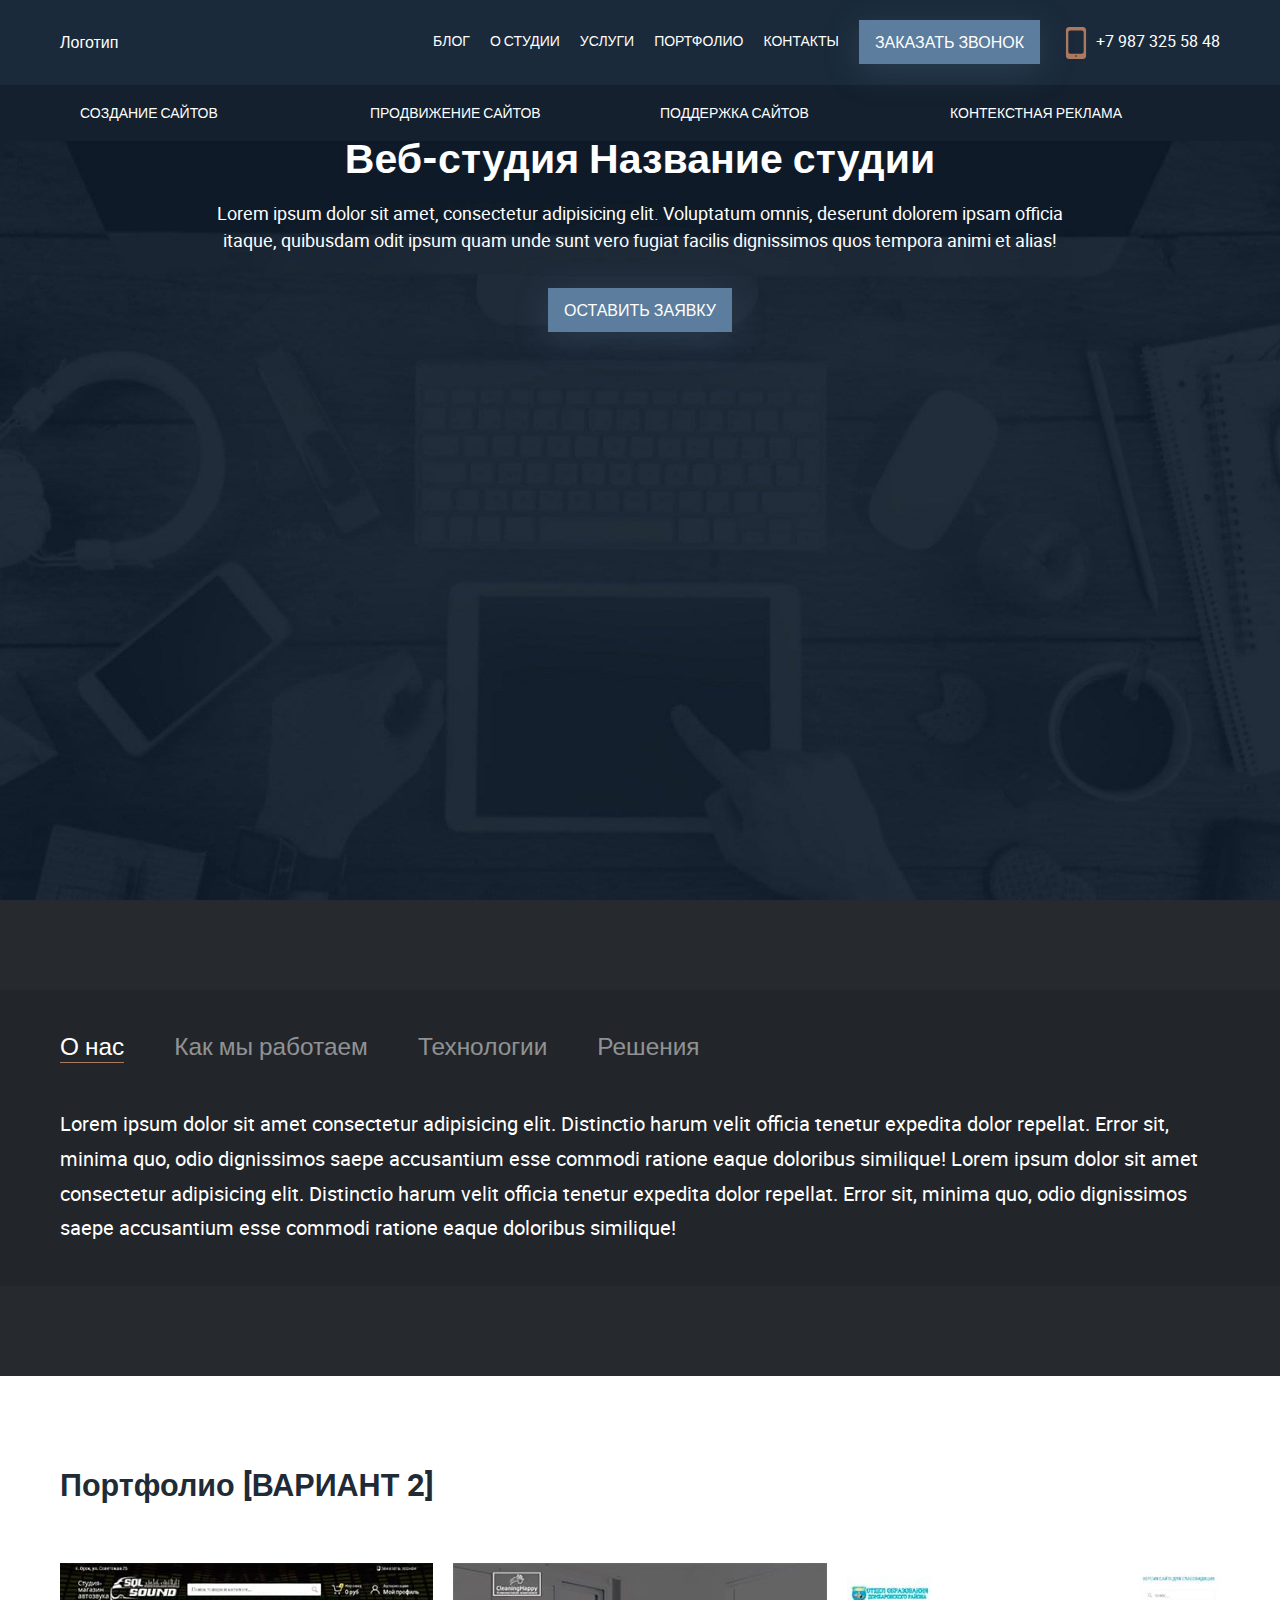
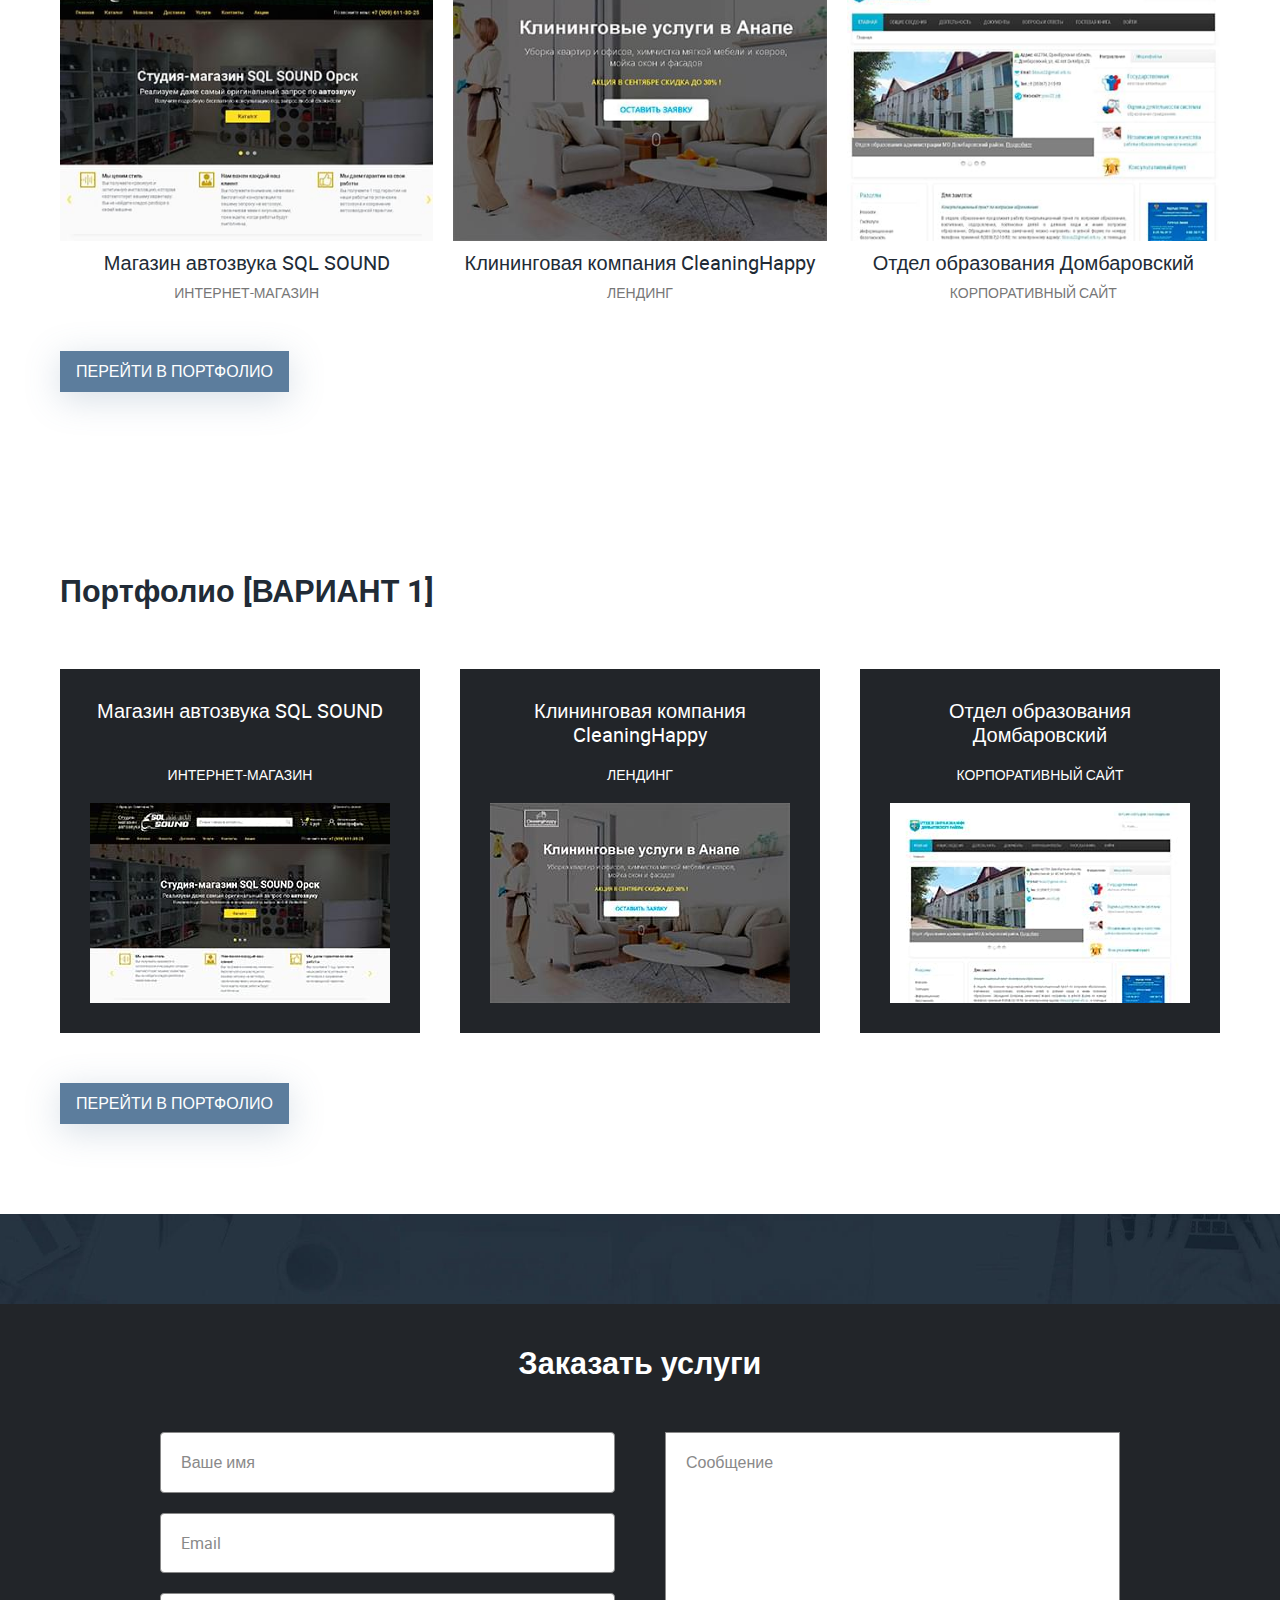
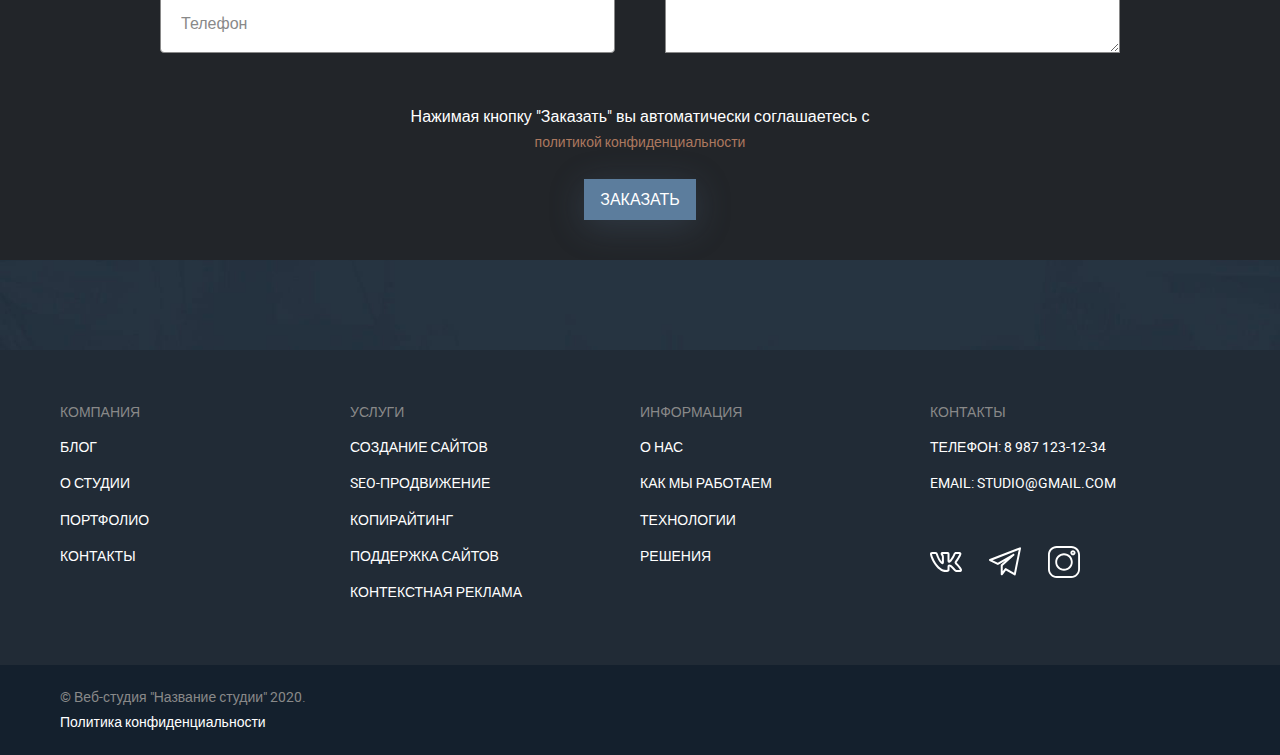
==== commit 735e59c1: "Add files via upload" ====
--- a/index.html
+++ b/index.html
@@ -105,8 +105,7 @@
 				</div>
 			</div>
 			<div class="section-header__content">
-				<!-- <div class="section-header__content-inner container"> -->
-				<div class="container">
+				<div class="section-header__content-inner container">
 					<div class="offer">
 						<h1 class="offer__title">Веб-студия Название студии</h1>
 						<div class="offer__subtitle">
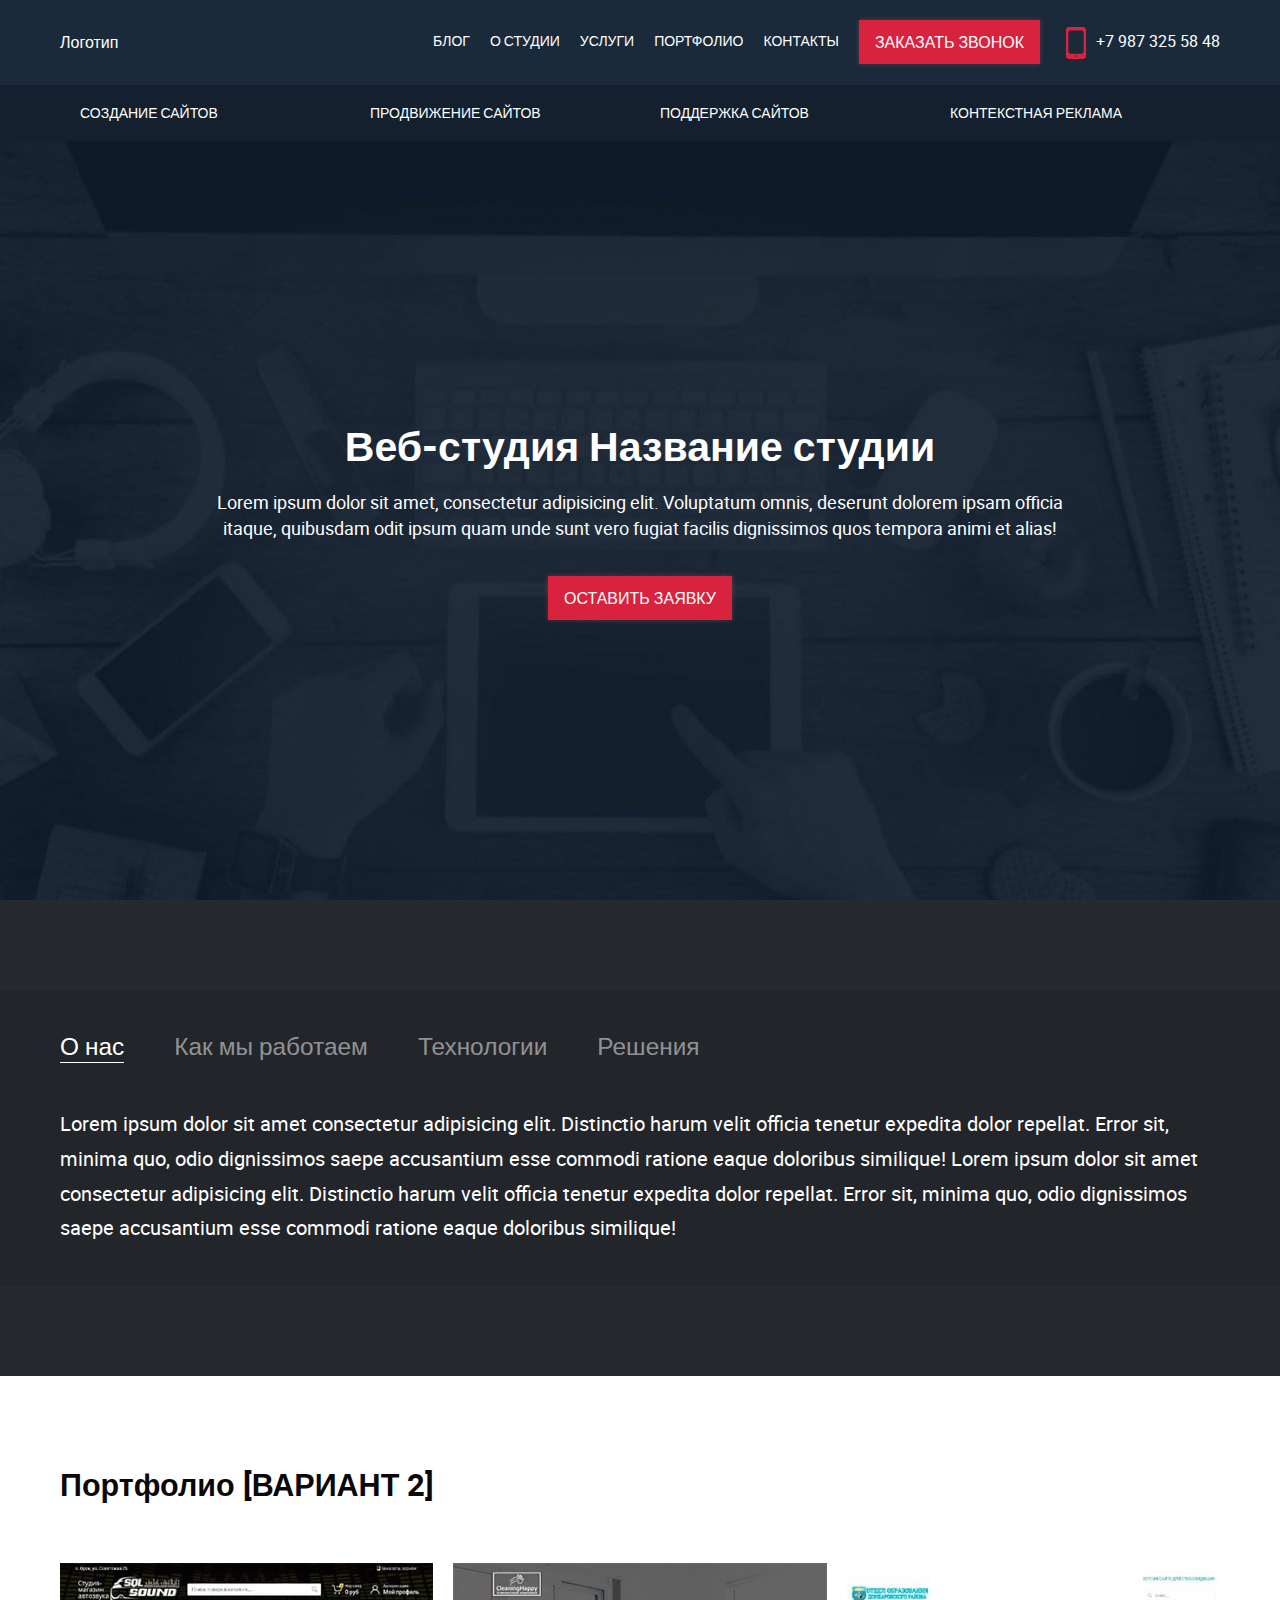
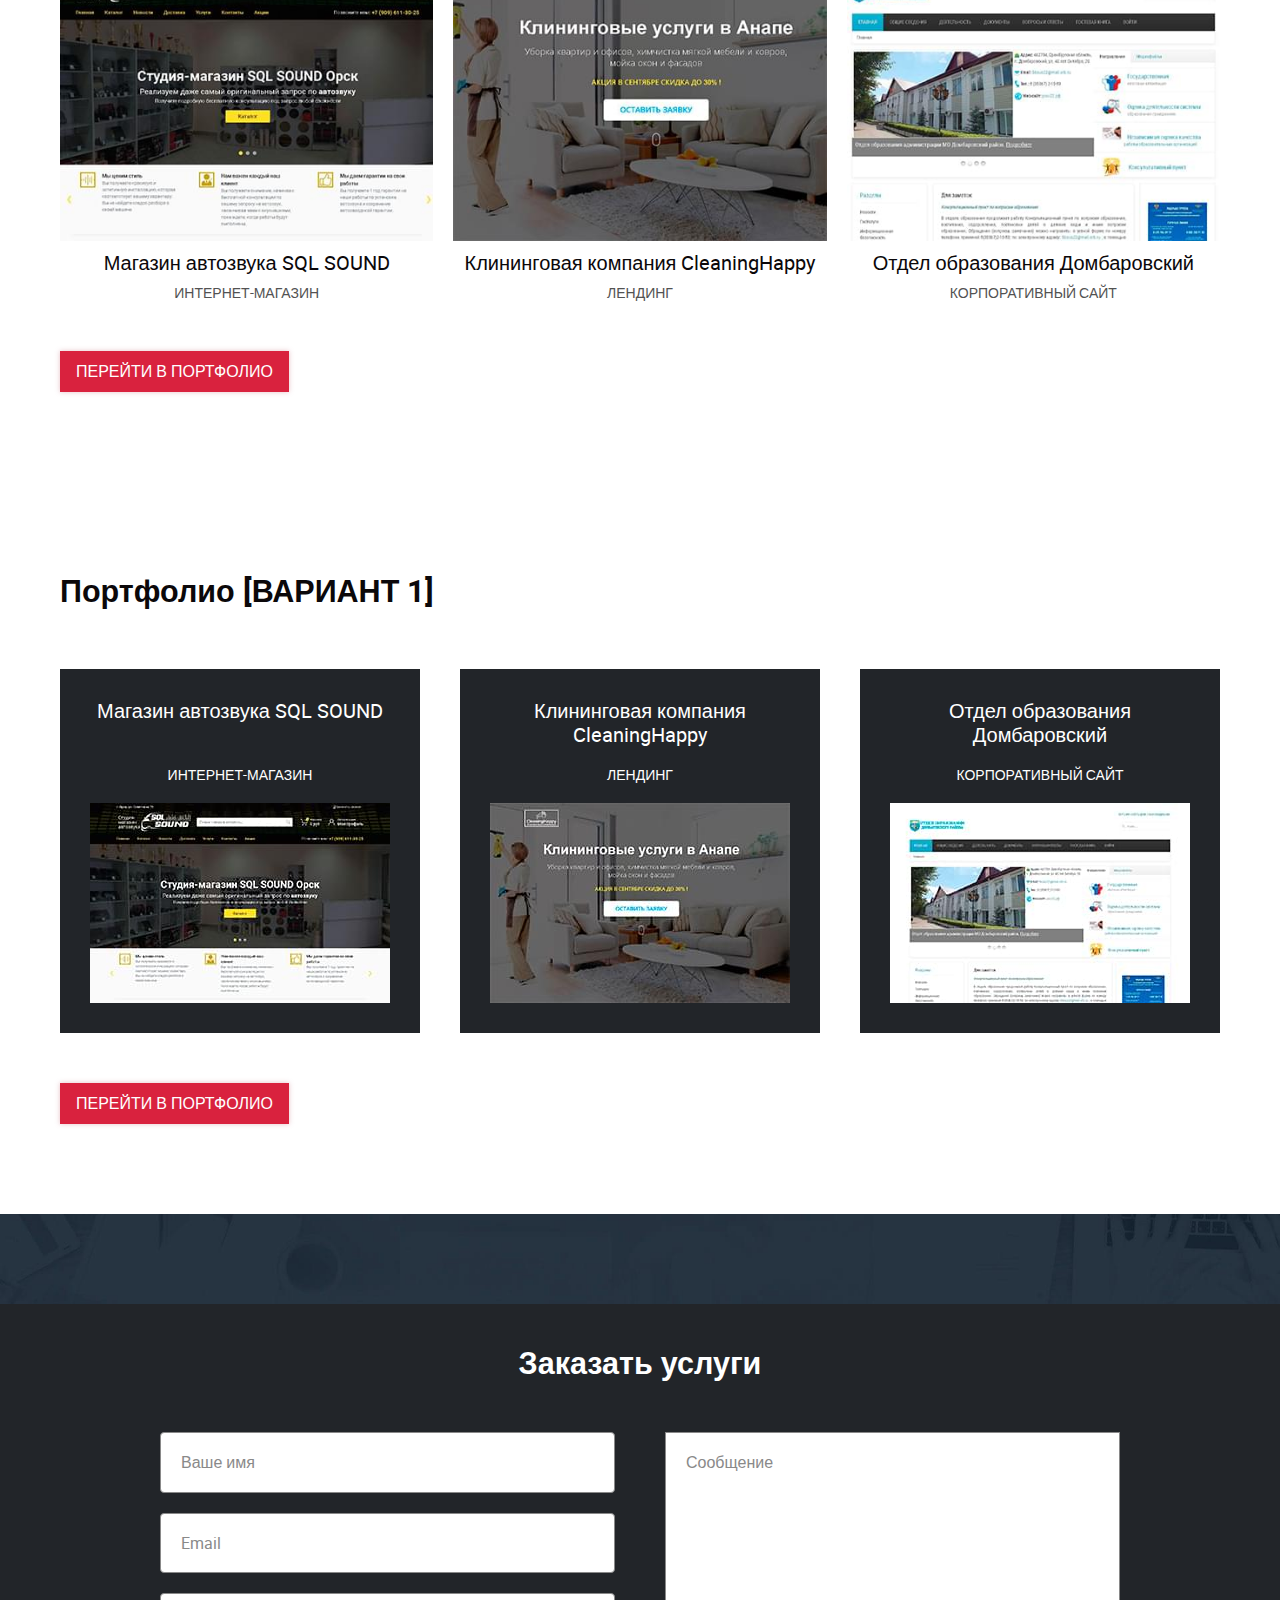
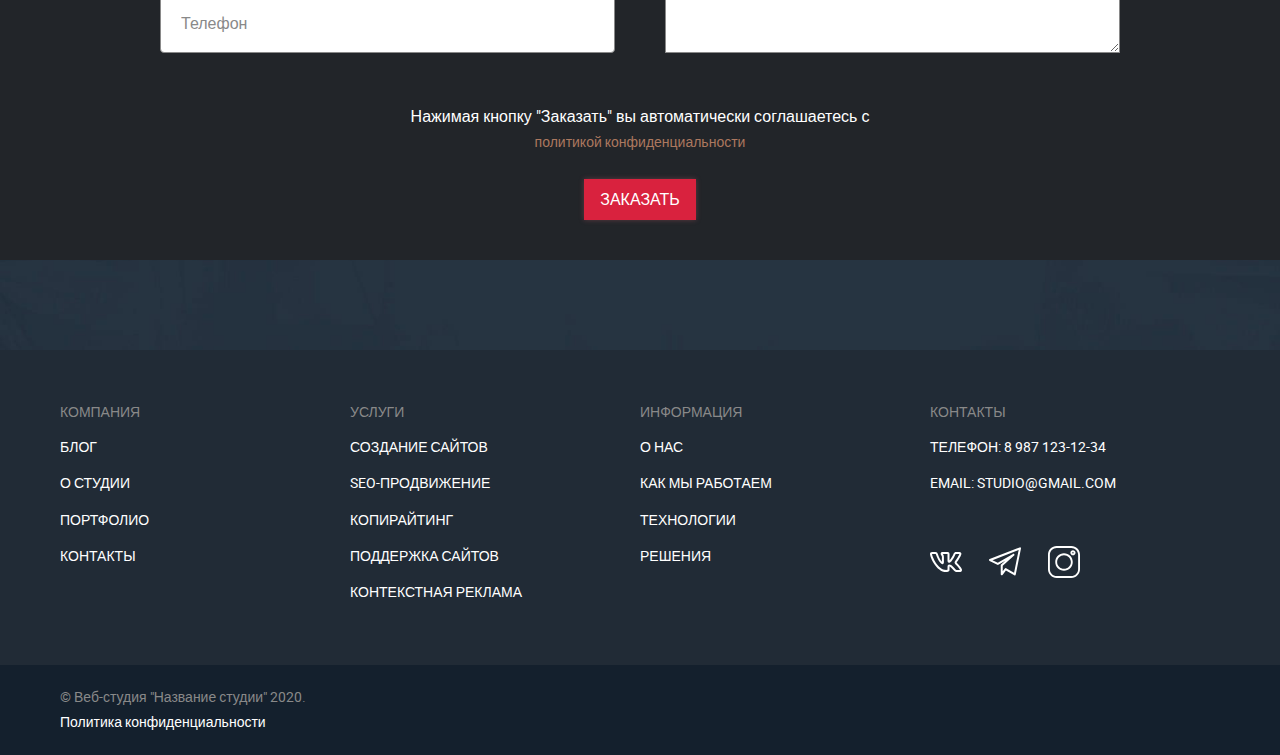
==== commit d9092088: "Add files via upload" ====
--- a/index.html
+++ b/index.html
@@ -162,7 +162,7 @@
 								<a href="portfolio-page.html" class="portfolio__link2 inverse">
 									<div class="portfolio__image-outer2">
 										<div class="portfolio__overlay2">
-											<button class="portfolio__overlay2-button button button-transparent">Просмотреть</button>
+											<button class="portfolio__overlay2-button button">Просмотреть</button>
 										</div>
 										<img class="portfolio__image" src="images/dest/portfolio/thumb/sqlsound-thumb2.jpg" alt="icon">
 									</div>
@@ -174,7 +174,7 @@
 								<a href="portfolio-page.html" class="portfolio__link2 inverse">
 									<div class="portfolio__image-outer2">
 										<div class="portfolio__overlay2">
-											<button class="portfolio__overlay2-button button button-transparent">Просмотреть</button>
+											<button class="portfolio__overlay2-button button">Просмотреть</button>
 										</div>
 										<img class="portfolio__image" src="images/dest/portfolio/thumb/cleaninghappy-thumb2.jpg" alt="icon">
 									</div>
@@ -186,7 +186,7 @@
 								<a href="portfolio-page.html" class="portfolio__link2 inverse">
 									<div class="portfolio__image-outer2">
 										<div class="portfolio__overlay2">
-											<button class="portfolio__overlay2-button button button-transparent">Просмотреть</button>
+											<button class="portfolio__overlay2-button button">Просмотреть</button>
 										</div>
 										<img class="portfolio__image" src="images/dest/portfolio/thumb/roo-22-thumb2.jpg" alt="icon">
 									</div>
@@ -396,7 +396,7 @@
 					</div>
 					<div class="privacy-policy inverse">Нажимая кнопку "Заказать" вы автоматически соглашаетесь с <a class="privacy-policy__link" href="#">политикой конфиденциальности</a></div>
 					<div class="form__button">
-						<button class="button">Заказать</button>
+						<button class="button button-inverse">Заказать</button>
 					</div>
 				</form>
 			</div>
@@ -413,7 +413,7 @@
 					<input class="form__input form__input--sm" type="text" placeholder="Телефон">
 					<div class="privacy-policy inverse">Нажимая кнопку "Заказать" вы автоматически соглашаетесь с <a class="privacy-policy__link" href="#">политикой конфиденциальности</a></div>
 					<div class="form__button">
-						<button class="button">Заказать</button>
+						<button class="button button-inverse">Заказать</button>
 					</div>
 				</form>
 			</div>
--- a/css/app.min.css
+++ b/css/app.min.css
@@ -1 +1 @@
-*,::after,::before{-webkit-box-sizing:border-box;box-sizing:border-box}html{font-family:sans-serif;line-height:1.15;-webkit-text-size-adjust:100%;-webkit-tap-highlight-color:transparent}article,aside,figcaption,figure,footer,header,hgroup,main,nav,section{display:block}body{margin:0;font-family:-apple-system,BlinkMacSystemFont,"Segoe UI",Roboto,"Helvetica Neue",Arial,"Noto Sans",sans-serif,"Apple Color Emoji","Segoe UI Emoji","Segoe UI Symbol","Noto Color Emoji";font-size:1rem;font-weight:400;line-height:1.5;color:#212529;text-align:left;background-color:#fff}[tabindex="-1"]:focus:not(:focus-visible){outline:0!important}hr{-webkit-box-sizing:content-box;box-sizing:content-box;height:0;overflow:visible}h1,h2,h3,h4,h5,h6{margin-top:0;margin-bottom:.5rem}p{margin-top:0;margin-bottom:1rem}abbr[data-original-title],abbr[title]{text-decoration:underline;-webkit-text-decoration:underline dotted;text-decoration:underline dotted;cursor:help;border-bottom:0;-webkit-text-decoration-skip-ink:none;text-decoration-skip-ink:none}address{margin-bottom:1rem;font-style:normal;line-height:inherit}dl,ol,ul{margin-top:0;margin-bottom:1rem}ol ol,ol ul,ul ol,ul ul{margin-bottom:0}dt{font-weight:700}dd{margin-bottom:.5rem;margin-left:0}blockquote{margin:0 0 1rem}b,strong{font-weight:bolder}small{font-size:80%}sub,sup{position:relative;font-size:75%;line-height:0;vertical-align:baseline}sub{bottom:-.25em}sup{top:-.5em}a{color:#007bff;text-decoration:none;background-color:transparent}a:hover{color:#0056b3;text-decoration:underline}a:not([href]){color:inherit;text-decoration:none}a:not([href]):hover{color:inherit;text-decoration:none}code,kbd,pre,samp{font-family:SFMono-Regular,Menlo,Monaco,Consolas,"Liberation Mono","Courier New",monospace;font-size:1em}pre{margin-top:0;margin-bottom:1rem;overflow:auto;-ms-overflow-style:scrollbar}figure{margin:0 0 1rem}img{vertical-align:middle;border-style:none}svg{overflow:hidden;vertical-align:middle}table{border-collapse:collapse}caption{padding-top:.75rem;padding-bottom:.75rem;color:#6c757d;text-align:left;caption-side:bottom}th{text-align:inherit}label{display:inline-block;margin-bottom:.5rem}button{border-radius:0}button:focus{outline:1px dotted;outline:5px auto -webkit-focus-ring-color}button,input,optgroup,select,textarea{margin:0;font-family:inherit;font-size:inherit;line-height:inherit}button,input{overflow:visible}button,select{text-transform:none}[role=button]{cursor:pointer}select{word-wrap:normal}[type=button],[type=reset],[type=submit],button{-webkit-appearance:button}[type=button]:not(:disabled),[type=reset]:not(:disabled),[type=submit]:not(:disabled),button:not(:disabled){cursor:pointer}[type=button]::-moz-focus-inner,[type=reset]::-moz-focus-inner,[type=submit]::-moz-focus-inner,button::-moz-focus-inner{padding:0;border-style:none}input[type=checkbox],input[type=radio]{-webkit-box-sizing:border-box;box-sizing:border-box;padding:0}textarea{overflow:auto;resize:vertical}fieldset{min-width:0;padding:0;margin:0;border:0}legend{display:block;width:100%;max-width:100%;padding:0;margin-bottom:.5rem;font-size:1.5rem;line-height:inherit;color:inherit;white-space:normal}progress{vertical-align:baseline}[type=number]::-webkit-inner-spin-button,[type=number]::-webkit-outer-spin-button{height:auto}[type=search]{outline-offset:-2px;-webkit-appearance:none}[type=search]::-webkit-search-decoration{-webkit-appearance:none}::-webkit-file-upload-button{font:inherit;-webkit-appearance:button}output{display:inline-block}summary{display:list-item;cursor:pointer}template{display:none}[hidden]{display:none!important}@font-face{font-family:Roboto;font-style:normal;font-weight:400;font-display:swap;src:local("Roboto"),url(../fonts/roboto-regular-webfont.woff2) format("woff2")}@font-face{font-family:Roboto;font-style:italic;font-weight:400;font-display:swap;src:local("Roboto"),url(../fonts/roboto-italic-webfont.woff2) format("woff2")}@font-face{font-family:Roboto;font-style:normal;font-weight:700;font-display:swap;src:local("Roboto"),url(../fonts/roboto-bold-webfont.woff2) format("woff2")}@font-face{font-family:Roboto;font-style:italic;font-weight:700;font-display:swap;src:local("Roboto"),url(../fonts/roboto-bolditalic-webfont.woff2) format("woff2")}@media (max-width:767px){h1{font-size:calc(24px + 27.2 * ((100vw - 320px)/ 1200))}}@media (min-width:767px){h1{font-size:calc(24px + 16 * (100vw / 1200))}}@media (max-width:767px){h1{line-height:calc(28px + 4px + 34 * ((100vw - 320px)/ 1200))}}@media (min-width:767px){h1{line-height:calc(28px + 4px + 20 * (100vw / 1200))}}@media (max-width:767px){h2{font-size:calc(22px + 13.6 * ((100vw - 320px)/ 1200))}}@media (min-width:767px){h2{font-size:calc(22px + 8 * (100vw / 1200))}}@media (max-width:767px){h2{line-height:calc(26px + 4px + 13.6 * ((100vw - 320px)/ 1200))}}@media (min-width:767px){h2{line-height:calc(26px + 4px + 8 * (100vw / 1200))}}@media (max-width:767px){h3{font-size:calc(20px + 13.6 * ((100vw - 320px)/ 1200))}}@media (min-width:767px){h3{font-size:calc(20px + 8 * (100vw / 1200))}}@media (max-width:767px){h3{line-height:calc(24px + 4px + 13.6 * ((100vw - 320px)/ 1200))}}@media (min-width:767px){h3{line-height:calc(24px + 4px + 8 * (100vw / 1200))}}h4{font-size:26px}h5{font-size:24px}p{margin:0 0 20px 0;line-height:calc(32 / 18)}@media (max-width:767px){p{font-size:calc(14px + 6.8 * ((100vw - 320px)/ 1200))}}@media (min-width:767px){p{font-size:calc(14px + 4 * (100vw / 1200))}}::-webkit-input-placeholder{color:#666}::-moz-placeholder{color:#666}:-ms-input-placeholder{color:#666}::-ms-input-placeholder{color:#666}::placeholder{color:#666}:focus::-webkit-input-placeholder{color:transparent}:focus::-moz-placeholder{color:transparent}:focus:-moz-placeholder{color:transparent}:focus:-ms-input-placeholder{color:transparent}::-moz-selection{background-color:orange;color:#fff}::selection{background-color:orange;color:#fff}input,textarea{outline:0}input:focus:required:invalid,textarea:focus:required:invalid{border-color:red}input:required:valid,textarea:required:valid{border-color:green}body{font-family:Roboto,sans-serif;font-size:16px;min-width:320px;position:relative;line-height:1.65;overflow-x:hidden;color:#fff}body.lock{overflow:hidden}.container{max-width:1200px;margin:0 auto;padding:0 20px}.button{background:#5c7d9d;border:1px solid #5c7d9d;color:#fff;font-size:16px;line-height:19px;text-transform:uppercase;font-weight:400;white-space:nowrap;margin:0;padding:10px 15px;outline:0;-webkit-box-shadow:0 7px 35px rgba(92,125,157,.25);box-shadow:0 7px 35px rgba(92,125,157,.25)}.button:hover{background:0 0;border:1px solid #fff;color:#fff}.button-inverse:hover,.button-transparent{background:0 0;border:1px solid #5c7d9d;color:#5c7d9d}.button-transparent:hover{-webkit-transition:all .8s ease 0s;-o-transition:all .8s ease 0s;transition:all .8s ease 0s;background-color:rgba(26,42,58,.85)}.fancybox-slide--html .fancybox-close-small,.inverse,a.inverse:hover{color:#212b36}a{color:#fff}a:hover{text-decoration:none;color:#5c7d9d}.section-inner{padding:90px 0}.section-inner__mw{max-width:1350px;margin:0 auto;background:#222529;padding:40px;overflow:hidden}.section-header{position:relative}.section-header-inner{position:relative;z-index:10;display:-webkit-box;display:-webkit-flex;display:-ms-flexbox;display:flex;-webkit-box-orient:vertical;-webkit-box-direction:normal;-webkit-flex-direction:column;-ms-flex-direction:column;flex-direction:column}.section-header-inner--lg{height:100vh}.section-header-inner--sm{height:500px}.section-header__topbar{-webkit-flex-shrink:1;-ms-flex-negative:1;flex-shrink:1;position:fixed;top:0;left:0;width:100%;z-index:10}.section-header__content{-webkit-box-flex:1;-webkit-flex-grow:1;-ms-flex-positive:1;flex-grow:1;background:url(../images/dest/section-header-content.jpg);background-position:50% 50%;background-repeat:no-repeat;background-size:cover;position:relative;margin:131px 0 0 0;display:-webkit-box;display:-webkit-flex;display:-ms-flexbox;display:flex;-webkit-box-orient:vertical;-webkit-box-direction:normal;-webkit-flex-direction:column;-ms-flex-direction:column;flex-direction:column;-webkit-box-pack:center;-webkit-justify-content:center;-ms-flex-pack:center;justify-content:center;-webkit-box-align:center;-webkit-align-items:center;-ms-flex-align:center;align-items:center;text-align:center}.section-header__content-inner{height:100%}.topbar--bg-light{background:#1a2a3a}.topbar--bg-dark{background:#14202d}.topbar-inner{display:-webkit-box;display:-webkit-flex;display:-ms-flexbox;display:flex;-webkit-box-pack:justify;-webkit-justify-content:space-between;-ms-flex-pack:justify;justify-content:space-between;-webkit-box-align:center;-webkit-align-items:center;-ms-flex-align:center;align-items:center;height:85px}.topbar--floating .topbar-inner{height:60px;transition:transform .15s ease-in-out,opacity .15s ease-in-out,-webkit-transform .15s ease-in-out}.logo{-webkit-box-flex:0;-webkit-flex:0 0 38px;-ms-flex:0 0 38px;flex:0 0 38px;z-index:10}.navbar{margin-left:auto}.navbar__burger{display:none}.navbar__content{display:-webkit-box;display:-webkit-flex;display:-ms-flexbox;display:flex;-webkit-box-pack:end;-webkit-justify-content:flex-end;-ms-flex-pack:end;justify-content:flex-end}.main-menu__list{display:-webkit-box;display:-webkit-flex;display:-ms-flexbox;display:flex;position:relative;z-index:6;margin:0}.main-menu__item{list-style:none;margin:0 0 0 20px}.main-menu__link{font-size:14px;line-height:16px;text-transform:uppercase;text-decoration:none}.contact{display:-webkit-box;display:-webkit-flex;display:-ms-flexbox;display:flex;-webkit-box-pack:end;-webkit-justify-content:flex-end;-ms-flex-pack:end;justify-content:flex-end;-webkit-box-align:center;-webkit-align-items:center;-ms-flex-align:center;align-items:center;z-index:6}.contact__button,.contact__phone{margin-left:20px}.contact__icon svg{fill:#ac785f}.services-menu__list{display:-webkit-box;display:-webkit-flex;display:-ms-flexbox;display:flex;-webkit-box-pack:justify;-webkit-justify-content:space-between;-ms-flex-pack:justify;justify-content:space-between;-webkit-box-align:center;-webkit-align-items:center;-ms-flex-align:center;align-items:center;margin:0;padding:0;list-style:none;z-index:10}.services-menu__item{position:relative;width:100%}.services-menu__link{display:block;font-size:14px;line-height:16px;text-transform:uppercase;text-decoration:none;padding:20px 20px}.services-menu__link:hover{background:#5c7d9d;color:#fff}.topbar--floating .services-menu__link{padding:10px 20px;-webkit-transition:opacity .15s ease-in-out,-webkit-transform .15s ease-in-out;transition:opacity .15s ease-in-out,-webkit-transform .15s ease-in-out;-o-transition:transform .15s ease-in-out,opacity .15s ease-in-out;transition:transform .15s ease-in-out,opacity .15s ease-in-out;transition:transform .15s ease-in-out,opacity .15s ease-in-out,-webkit-transform .15s ease-in-out}.services-menu__item:hover .services-submenu{max-height:unset}.services-submenu{position:absolute;top:100%;left:0;width:100%;display:-webkit-box;display:-webkit-flex;display:-ms-flexbox;display:flex;padding:0;max-height:0;overflow:hidden;-webkit-transition:padding .2s,max-height .2s;-o-transition:padding .2s,max-height .2s;transition:padding .2s,max-height .2s;z-index:1}.services-submenu__list{list-style:none;margin:0;padding:0;background:rgba(19,31,43,.97);width:100%}.services-submenu__link{display:block;display:-webkit-box;display:-webkit-flex;display:-ms-flexbox;display:flex;-webkit-box-orient:vertical;-webkit-box-direction:normal;-webkit-flex-direction:column;-ms-flex-direction:column;flex-direction:column;-webkit-box-pack:center;-webkit-justify-content:center;-ms-flex-pack:center;justify-content:center;padding:9px 20px;min-height:50px;text-transform:uppercase;font-size:12px;line-height:1.1;color:#fff;text-decoration:none;-webkit-transition:color .2s,background .2s;-o-transition:color .2s,background .2s;transition:color .2s,background .2s}.services-submenu__link--current,.services-submenu__link:hover{background:#6d859d;color:#fff}.offer{display:-webkit-box;display:-webkit-flex;display:-ms-flexbox;display:flex;-webkit-box-orient:vertical;-webkit-box-direction:normal;-webkit-flex-direction:column;-ms-flex-direction:column;flex-direction:column;-webkit-box-pack:center;-webkit-justify-content:center;-ms-flex-pack:center;justify-content:center;-webkit-box-align:center;-webkit-align-items:center;-ms-flex-align:center;align-items:center}.offer__subtitle,.offer__title{width:75%}.offer__title{font-weight:600;margin-bottom:16px}@media (max-width:767px){.offer__portfolio{font-size:calc(24px + 27.2 * ((100vw - 320px)/ 1200))}}@media (min-width:767px){.offer__portfolio{font-size:calc(24px + 16 * (100vw / 1200))}}@media (max-width:767px){.offer__portfolio{line-height:calc(28px + 4px + 34 * ((100vw - 320px)/ 1200))}}@media (min-width:767px){.offer__portfolio{line-height:calc(28px + 4px + 20 * (100vw / 1200))}}.offer__subtitle{margin-bottom:44px}@media (max-width:767px){.offer__subtitle{font-size:calc(14px + 6.8 * ((100vw - 320px)/ 1200))}}@media (min-width:767px){.offer__subtitle{font-size:calc(14px + 4 * (100vw / 1200))}}@media (max-width:767px){.offer__subtitle{line-height:calc(18px + 4px + 6.8 * ((100vw - 320px)/ 1200))}}@media (min-width:767px){.offer__subtitle{line-height:calc(18px + 4px + 4 * (100vw / 1200))}}@media (max-width:991px){body.lock{overflow:hidden}.main-menu__list{display:block;margin:0 auto;padding:0;text-align:center}.main-menu__item{margin:0 0 20px 0}.main-menu__link{font-size:24px;color:#fff}.navbar__burger{display:block;position:relative;width:30px;height:20px;z-index:7}.navbar__burger:after,.navbar__burger:before{content:'';background:#fff;position:absolute;width:100%;height:2px;-webkit-transition:all .3s ease 0s;-o-transition:all .3s ease 0s;transition:all .3s ease 0s}.navbar__burger:before{top:0}.navbar__burger:after{bottom:0}.navbar__burger--active:before{-webkit-transform:rotate(45deg);-ms-transform:rotate(45deg);transform:rotate(45deg);top:9px;background:#fff}.navbar__burger--active:after{-webkit-transform:rotate(-45deg);-ms-transform:rotate(-45deg);transform:rotate(-45deg);bottom:9px;background:#fff}.navbar__content{position:fixed;width:100%;height:100%;left:0;top:-100%;-webkit-transition:all .3s ease 0s;-o-transition:all .3s ease 0s;transition:all .3s ease 0s;background:#212b36;display:-webkit-box;display:-webkit-flex;display:-ms-flexbox;display:flex;-webkit-box-orient:vertical;-webkit-box-direction:normal;-webkit-flex-direction:column;-ms-flex-direction:column;flex-direction:column;-webkit-box-pack:center;-webkit-justify-content:center;-ms-flex-pack:center;justify-content:center;z-index:6}.navbar__content--active{top:0;overflow:auto}.navbar__burger span{background:#fff;position:absolute;left:0;width:100%;height:2px;top:9px}.navbar__burger--active span{-webkit-transform:scale(0);-ms-transform:scale(0);transform:scale(0)}.contact{-webkit-box-orient:vertical;-webkit-box-direction:normal;-webkit-flex-direction:column;-ms-flex-direction:column;flex-direction:column;text-align:center}.contact__button,.contact__phone{margin:15px auto 0}.contact__number{color:#fff}.contact__icon svg{fill:#ac785f}.topbar--bg-dark{display:none}.section-header__content{margin:85px 0 0 0}}@media (max-width:575px){.offer__subtitle,.offer__title{width:100%}.offer__button,.offer__subtitle,.offer__title{text-align:center}}.section-about{background:#262a2f}.section-about__tabs{background:#222529;max-width:1350px;padding:40px 0;margin:0 auto}.tabs-triggers{display:-webkit-box;display:-webkit-flex;display:-ms-flexbox;display:flex;padding:0 0 16px 0}.tabs-triggers__item{margin-right:50px;text-decoration:none;color:#ffffff80;border-bottom:1px solid transparent}@media (max-width:767px){.tabs-triggers__item{font-size:calc(18px + 10.2 * ((100vw - 320px)/ 1200))}}@media (min-width:767px){.tabs-triggers__item{font-size:calc(18px + 6 * (100vw / 1200))}}@media (max-width:767px){.tabs-triggers__item{line-height:calc(22px + 4px + 10.2 * ((100vw - 320px)/ 1200))}}@media (min-width:767px){.tabs-triggers__item{line-height:calc(22px + 4px + 6 * (100vw / 1200))}}.tabs-triggers__item:hover{color:#ac785f;border-color:#ac785f}.tabs-triggers__item--active{border-color:#ac785f;color:#fff}.tabs-triggers__item--active:hover{color:inherit;border-color:none}.tabs-triggers:last-child{margin-right:0}.tabs-content__item{display:none;padding:28px 0 0}@media (max-width:767px){.tabs-content__item{font-size:calc(16px + 6.8 * ((100vw - 320px)/ 1200))}}@media (min-width:767px){.tabs-content__item{font-size:calc(16px + 4 * (100vw / 1200))}}@media (max-width:767px){.tabs-content__item{line-height:calc(20px + 4px + 17 * ((100vw - 320px)/ 1200))}}@media (min-width:767px){.tabs-content__item{line-height:calc(20px + 4px + 10 * (100vw / 1200))}}.tabs-content__item--active{display:block}@media (max-width:767px){.section-about{padding:60px 0}.tabs-triggers{-webkit-box-orient:vertical;-webkit-box-direction:normal;-webkit-flex-direction:column;-ms-flex-direction:column;flex-direction:column}}.section-portfolio{background:#fff}.portfolio__content,.portfolio__header{padding:0 0 50px 0}.portfolio__row{display:-webkit-box;display:-webkit-flex;display:-ms-flexbox;display:flex;-webkit-flex-wrap:wrap;-ms-flex-wrap:wrap;flex-wrap:wrap;margin:0 -20px}.portfolio__column{-webkit-box-flex:0;-webkit-flex:0 1 33.333%;-ms-flex:0 1 33.333%;flex:0 1 33.333%;padding:0 20px;position:relative}.portfolio__link{display:-webkit-box;display:-webkit-flex;display:-ms-flexbox;display:flex;-webkit-box-orient:vertical;-webkit-box-direction:normal;-webkit-flex-direction:column;-ms-flex-direction:column;flex-direction:column;-webkit-flex-wrap:wrap;-ms-flex-wrap:wrap;flex-wrap:wrap;background:#222529;padding:20px;height:100%;position:relative}.portfolio__link:hover{color:inherit}.portfolio__title{font-size:20px;line-height:24px;text-align:center;-webkit-box-flex:1;-webkit-flex:1 1 auto;-ms-flex:1 1 auto;flex:1 1 auto;padding:10px}.portfolio__label{font-size:14px;line-height:16px;text-align:center;text-transform:uppercase;padding:10px}.portfolio__image-outer{position:relative;padding:10px;text-align:center}.portfolio__image{max-width:100%}.portfolio__overlay{position:absolute;top:0;left:0;bottom:0;right:0;width:100%;height:100%;opacity:0;visibility:hidden;-webkit-transition:all .8s ease 0s;-o-transition:all .8s ease 0s;transition:all .8s ease 0s;background-color:rgba(26,42,58,.85)}.portfolio__overlay-button{position:absolute;top:50%;left:0;right:0;margin:0 auto;opacity:0;-webkit-transform:translateY(30px);-ms-transform:translateY(30px);transform:translateY(30px);-webkit-transition:all .3s ease-in-out .1s;-o-transition:all .3s ease-in-out .1s;transition:all .3s ease-in-out .1s}.portfolio__button{display:-webkit-box;display:-webkit-flex;display:-ms-flexbox;display:flex}.portfolio__link:hover .portfolio__overlay{opacity:1;visibility:visible}.portfolio__link:hover .portfolio__overlay-button{opacity:1;-webkit-transform:translateY(0);-ms-transform:translateY(0);transform:translateY(0)}@media (max-width:991px){.portfolio__column{-webkit-box-flex:0;-webkit-flex:0 1 50%;-ms-flex:0 1 50%;flex:0 1 50%;padding:20px}}@media (max-width:575px){.portfolio__column{-webkit-box-flex:0;-webkit-flex:0 1 100%;-ms-flex:0 1 100%;flex:0 1 100%;padding:20px}}.portfolio__row2{display:-webkit-box;display:-webkit-flex;display:-ms-flexbox;display:flex;-webkit-flex-wrap:wrap;-ms-flex-wrap:wrap;flex-wrap:wrap;margin:0 -10px}.portfolio__column2{-webkit-box-flex:0;-webkit-flex:0 1 33.333%;-ms-flex:0 1 33.333%;flex:0 1 33.333%;padding:0 10px;max-width:429px;position:relative}.portfolio__link2{display:-webkit-box;display:-webkit-flex;display:-ms-flexbox;display:flex;-webkit-box-orient:vertical;-webkit-box-direction:normal;-webkit-flex-direction:column;-ms-flex-direction:column;flex-direction:column;-webkit-flex-wrap:wrap;-ms-flex-wrap:wrap;flex-wrap:wrap;padding:0;height:100%;position:relative}.portfolio__link2:hover{color:inherit}.portfolio__title2{font-size:20px;line-height:24px;text-align:center;-webkit-box-flex:1;-webkit-flex:1 1 auto;-ms-flex:1 1 auto;flex:1 1 auto;padding:10px}.portfolio__label2{font-size:14px;line-height:16px;text-align:center;text-transform:uppercase;color:#777}.portfolio__image-outer2{position:relative;padding:0;text-align:center;overflow:hidden}.portfolio__overlay2{position:absolute;top:-100%;left:0;bottom:0;right:0;width:100%;height:100%;opacity:0;visibility:hidden;-webkit-transition:all .3s ease 0s;-o-transition:all .3s ease 0s;transition:all .3s ease 0s;background-color:rgba(26,42,58,.85)}.portfolio__overlay2-button{position:absolute;top:50%;left:0;right:0;margin:0 auto;opacity:0;-webkit-transform:translateY(-30px);-ms-transform:translateY(-30px);transform:translateY(-30px);-webkit-transition:all .3s ease-in-out .1s;-o-transition:all .3s ease-in-out .1s;transition:all .3s ease-in-out .1s}.portfolio__link2:hover .portfolio__title2{color:#5c7d9d}.portfolio__link2:hover .portfolio__overlay2{opacity:1;visibility:visible;top:0}.portfolio__link2:hover .portfolio__overlay2-button{opacity:1;-webkit-transform:translateY(0);-ms-transform:translateY(0);transform:translateY(0)}@media (max-width:991px){.portfolio__column2{-webkit-box-flex:0;-webkit-flex:0 1 50%;-ms-flex:0 1 50%;flex:0 1 50%;padding:20px}}@media (max-width:575px){.portfolio__column2{-webkit-box-flex:0;-webkit-flex:0 1 100%;-ms-flex:0 1 100%;flex:0 1 100%;padding:20px}}.portfolio__column--lg2{padding:0 20px 40px}.section-sentence{background-image:url(../images/dest/section-sentence.jpg);background-position:50% 50%;background-repeat:no-repeat;background-size:cover}.form{max-width:960px;margin:0 auto}.form-request__header{text-align:center;margin-bottom:50px}.form-request__row{display:-webkit-box;display:-webkit-flex;display:-ms-flexbox;display:flex;-webkit-box-pack:center;-webkit-justify-content:center;-ms-flex-pack:center;justify-content:center;-webkit-flex-wrap:wrap;-ms-flex-wrap:wrap;flex-wrap:wrap;margin:0 -25px}.form-request__column{-webkit-flex-basis:50%;-ms-flex-preferred-size:50%;flex-basis:50%;padding:0 25px;display:-webkit-box;display:-webkit-flex;display:-ms-flexbox;display:flex;-webkit-box-orient:vertical;-webkit-box-direction:normal;-webkit-flex-direction:column;-ms-flex-direction:column;flex-direction:column}.form__input{font-size:16px;margin:0 0 20px 0;padding:16px 20px;outline:0;border:1px solid #898989;border-radius:4px;width:100%}.form__input--sm,.form__input:last-child{margin-bottom:0}.form__input::-webkit-input-placeholder,.form__textarea::-webkit-input-placeholder{opacity:1;-webkit-transition:opacity .3s ease;transition:opacity .3s ease}.form__input::-moz-placeholder,.form__textarea::-moz-placeholder{opacity:1;-moz-transition:opacity .3s ease;transition:opacity .3s ease}.form__input:-ms-input-placeholder,.form__textarea:-ms-input-placeholder{opacity:1;-ms-transition:opacity .3s ease;transition:opacity .3s ease}.form__input:focus::-webkit-input-placeholder,.form__textarea:focus::-webkit-input-placeholder{opacity:0;-webkit-transition:opacity .3s ease;transition:opacity .3s ease}.form__input:focus::-moz-placeholder,.form__textarea:focus::-moz-placeholder{opacity:0;-moz-transition:opacity .3s ease;transition:opacity .3s ease}.form__input:focus:-ms-input-placeholder,.form__textarea:focus:-ms-input-placeholder{opacity:0;-ms-transition:opacity .3s ease;transition:opacity .3s ease}.form__input::-webkit-input-placeholder,.form__textarea::-webkit-input-placeholder{color:#898989}.form__input::-moz-placeholder,.form__textarea::-moz-placeholder{color:#898989}.form__input:-ms-input-placeholder,.form__textarea:-ms-input-placeholder{color:#898989}.form__input::-ms-input-placeholder,.form__textarea::-ms-input-placeholder{color:#898989}.form__input::placeholder,.form__textarea::placeholder{color:#898989}.form__textarea{border:1px solid #898989;padding:16px 20px;width:100%;height:100%}.form__button{text-align:center}.privacy-policy{text-align:center;margin-top:50px}.privacy-policy__link{display:block;padding:0 0 26px 0;font-size:14px;color:#ac785f}@media (max-width:767px){.section-inner__mw--sm{padding:30px 10px}.form-request__row{-webkit-box-orient:vertical;-webkit-box-direction:normal;-webkit-flex-direction:column;-ms-flex-direction:column;flex-direction:column}.form__input:last-child{margin-bottom:20px}}@media (max-width:480px){.form-request__header{margin-bottom:25px}.form__column{padding:0}.form-button{margin-top:25px}.privacy-policy{margin-top:25px}}.section-footer{background:#212b36}.section-footer__inner{padding:50px 0}.section-footer__row{display:-webkit-box;display:-webkit-flex;display:-ms-flexbox;display:flex;-webkit-box-pack:justify;-webkit-justify-content:space-between;-ms-flex-pack:justify;justify-content:space-between;-webkit-flex-wrap:wrap;-ms-flex-wrap:wrap;flex-wrap:wrap}.section-footer__column{-webkit-box-flex:1;-webkit-flex:1;-ms-flex:1;flex:1}.section-footer__menu-title{font-size:14px;text-transform:uppercase;padding:0 0 10px 0;color:#898989}.section-footer__menu-list{display:-webkit-box;display:-webkit-flex;display:-ms-flexbox;display:flex;-webkit-box-orient:vertical;-webkit-box-direction:normal;-webkit-flex-direction:column;-ms-flex-direction:column;flex-direction:column;margin:0;padding:0}.section-footer__menu-item{padding:0 0 10px 0;list-style:none}.section-footer__menu-link{font-size:14px;color:#fff;text-transform:uppercase}.section-footer__social{padding:40px 0 0 0}.section-footer__social-link{padding:0 23px 0 0}.section-footer__social-link svg{fill:#fff}.section-footer__social-link:hover svg{fill:#5c7d9d}.section-footer__copyright{color:#898989;background:#14202d;padding:20px 0}.section-footer__copyright p{margin:0;font-size:14px}@media (max-width:767px){.section-footer__column{-webkit-box-flex:1;-webkit-flex:1 1 50%;-ms-flex:1 1 50%;flex:1 1 50%;padding:0 0 20px 0}.section-footer__social-link{padding:0 15px 0 0}}@media (max-width:360px){.section-footer__column{-webkit-box-flex:1;-webkit-flex:1 1 100%;-ms-flex:1 1 100%;flex:1 1 100%;text-align:center}}.back_to_top{display:none;color:#fff;text-align:center;padding:10px;position:fixed;right:20px;bottom:20px;opacity:.3;-webkit-transition:opacity .3s ease;-o-transition:opacity .3s ease;transition:opacity .3s ease}.modal{display:none}.modal--sm{max-width:360px}.modal--sm.fancybox-content{padding:33px}.breadcrumbs__inner{margin-bottom:16px}.breadcrumbs__link--current{color:#bdc7d2}.breadcrumbs.offer{background:0 0;-webkit-box-align:center;-webkit-align-items:center;-ms-flex-align:center;align-items:center;text-align:center}.pagination{padding-top:65px;font-size:18px;font-weight:400}.pagination__list{font-size:0;display:-webkit-box;display:-webkit-flex;display:-ms-flexbox;display:flex;-webkit-flex-wrap:wrap;-ms-flex-wrap:wrap;flex-wrap:wrap;-webkit-box-pack:center;-webkit-justify-content:center;-ms-flex-pack:center;justify-content:center;margin:0;padding:0}.pagination__list--sm{display:-webkit-box;display:-webkit-flex;display:-ms-flexbox;display:flex;-webkit-box-pack:justify;-webkit-justify-content:space-between;-ms-flex-pack:justify;justify-content:space-between;padding:0}.pagination__item-first{color:#5c7d9d;margin:0 16px 0 0}.pagination__item-links{margin:0 16px}.pagination__item-end{color:#5c7d9d;margin:0 0 0 16px}.pagination__link{font-size:18px;margin:0 26px;text-decoration:underline;line-height:34px}.pagination__link--active{text-decoration:none;cursor:default}.pagination__button,.pagination__page{height:36px;font-weight:400;line-height:34px;text-align:center;-webkit-user-select:none;-moz-user-select:none;-ms-user-select:none;user-select:none;-webkit-transition:all .15s ease-in-out;-o-transition:all .15s ease-in-out;transition:all .15s ease-in-out;border:2px solid #9ea7b1;color:#747c87;text-decoration:none}.pagination__button--active,.pagination__page--active{color:#315072;border-color:#3a5b80;cursor:default;text-decoration:none}.pagination__button:visited,.pagination__page:visited{color:#747c87;text-decoration:none}.pagination__page+.pagination__page{margin-left:16px}.pagination__page{padding:0 10px;font-size:20px}.pagination__button{padding:0 15px;font-size:18px}@media (max-width:575px){.pagination__link{font-size:14px;margin:0 7px}.pagination__page{padding:0 7px;font-size:14px}.pagination__button{padding:0 7px;font-size:14px}}.category__header{font-size:12px;font-weight:400;color:#212b3680;letter-spacing:1px;text-transform:uppercase;position:relative;padding:0 10px;margin:0 0 16px 0}.category__header:after{content:'';position:absolute;right:0;top:50%;height:1px;background:#212b361a;width:80%;z-index:-1}.category__row{display:-webkit-box;display:-webkit-flex;display:-ms-flexbox;display:flex;-webkit-flex-wrap:wrap;-ms-flex-wrap:wrap;flex-wrap:wrap;margin:0 -16px}.category__column{-webkit-flex-basis:50%;-ms-flex-preferred-size:50%;flex-basis:50%;padding:0 16px}.category__link{position:relative;display:block;width:100%;height:100%;padding:10px}.category__link:after{content:'';position:absolute;top:0;left:0;width:100%;height:100%}.category__link:hover:after{background:rgba(26,42,58,.1)}.category__title{margin:0}.category__desc,.category__subtitle,.category__text,.category__title{padding:0 0 16px 0}@media (max-width:767px){.category__row{-webkit-box-orient:vertical;-webkit-box-direction:normal;-webkit-flex-direction:column;-ms-flex-direction:column;flex-direction:column}.category__column{-webkit-flex-basis:100%;-ms-flex-preferred-size:100%;flex-basis:100%;max-width:100%}.category__header:after{content:none}}.portfolio__header--sm{padding:0 0 25px 0}.portfolio__column--lg{padding:0 20px 40px}.portfolio__link-back{padding:0 0 28px 0}.portfolio__address--sm,.portfolio__label--sm{text-align:left;padding:10px 10px 10px 0}.blog__header{padding:0 0 28px 0}.blog__item{margin:0 0 40px 0}.blog__row{display:-webkit-box;display:-webkit-flex;display:-ms-flexbox;display:flex;-webkit-flex-wrap:wrap;-ms-flex-wrap:wrap;flex-wrap:wrap}.blog__column.column__img{-webkit-box-flex:1;-webkit-flex:1 1 30%;-ms-flex:1 1 30%;flex:1 1 30%;max-width:30%}.blog__column.column__text{-webkit-box-flex:1;-webkit-flex:1 1 70%;-ms-flex:1 1 70%;flex:1 1 70%;max-width:70%;padding:0 0 0 20px;position:relative}.blog__category.category__header:after{width:60%}.blog__img-outer{position:relative}.blog__img{max-width:100%}.blog__title{margin:0}.blog__button,.blog__desc,.blog__title{padding:0 0 20px 0}@media (max-width:767px){.blog__content{display:-webkit-box;display:-webkit-flex;display:-ms-flexbox;display:flex;-webkit-flex-wrap:wrap;-ms-flex-wrap:wrap;flex-wrap:wrap;margin:0 -20px}.blog__item{margin:0 0 40px 0;padding:0 10px;-webkit-box-flex:0;-webkit-flex:0 1 50%;-ms-flex:0 1 50%;flex:0 1 50%}.blog__row{-webkit-box-orient:vertical;-webkit-box-direction:normal;-webkit-flex-direction:column;-ms-flex-direction:column;flex-direction:column}.blog__column.column__img{-webkit-box-flex:1;-webkit-flex:1 1 100%;-ms-flex:1 1 100%;flex:1 1 100%;max-width:100%}.blog__column.column__text{-webkit-box-flex:1;-webkit-flex:1 1 100%;-ms-flex:1 1 100%;flex:1 1 100%;max-width:100%;padding:0}.blog__category.category__header{padding:0}.blog__category.category__header:after{width:100%;display:block;position:relative}.blog__title{padding:0}}@media (max-width:480px){.blog__content{display:-webkit-box;display:-webkit-flex;display:-ms-flexbox;display:flex;-webkit-flex-wrap:wrap;-ms-flex-wrap:wrap;flex-wrap:wrap}.blog__item{margin:0 0 40px 0;-webkit-box-flex:0;-webkit-flex:0 1 100%;-ms-flex:0 1 100%;flex:0 1 100%}.blog__row{-webkit-box-orient:vertical;-webkit-box-direction:normal;-webkit-flex-direction:column;-ms-flex-direction:column;flex-direction:column;padding:0 20px}.blog__category.category__header:after{width:0%}}.post__header{padding:0 0 28px 0}.post__category{margin:0 0 40px 0}.post__img-outer{position:relative}.post__img{max-width:100%}.post__img-outer,.post__text{padding:0 0 20px 0}+*,::after,::before{-webkit-box-sizing:border-box;box-sizing:border-box}html{font-family:sans-serif;line-height:1.15;-webkit-text-size-adjust:100%;-webkit-tap-highlight-color:transparent}article,aside,figcaption,figure,footer,header,hgroup,main,nav,section{display:block}body{margin:0;font-family:-apple-system,BlinkMacSystemFont,"Segoe UI",Roboto,"Helvetica Neue",Arial,"Noto Sans",sans-serif,"Apple Color Emoji","Segoe UI Emoji","Segoe UI Symbol","Noto Color Emoji";font-size:1rem;font-weight:400;line-height:1.5;color:#212529;text-align:left;background-color:#fff}[tabindex="-1"]:focus:not(:focus-visible){outline:0!important}hr{-webkit-box-sizing:content-box;box-sizing:content-box;height:0;overflow:visible}h1,h2,h3,h4,h5,h6{margin-top:0;margin-bottom:.5rem}p{margin-top:0;margin-bottom:1rem}abbr[data-original-title],abbr[title]{text-decoration:underline;-webkit-text-decoration:underline dotted;text-decoration:underline dotted;cursor:help;border-bottom:0;-webkit-text-decoration-skip-ink:none;text-decoration-skip-ink:none}address{margin-bottom:1rem;font-style:normal;line-height:inherit}dl,ol,ul{margin-top:0;margin-bottom:1rem}ol ol,ol ul,ul ol,ul ul{margin-bottom:0}dt{font-weight:700}dd{margin-bottom:.5rem;margin-left:0}blockquote{margin:0 0 1rem}b,strong{font-weight:bolder}small{font-size:80%}sub,sup{position:relative;font-size:75%;line-height:0;vertical-align:baseline}sub{bottom:-.25em}sup{top:-.5em}a{color:#007bff;text-decoration:none;background-color:transparent}a:hover{color:#0056b3;text-decoration:underline}a:not([href]){color:inherit;text-decoration:none}a:not([href]):hover{color:inherit;text-decoration:none}code,kbd,pre,samp{font-family:SFMono-Regular,Menlo,Monaco,Consolas,"Liberation Mono","Courier New",monospace;font-size:1em}pre{margin-top:0;margin-bottom:1rem;overflow:auto;-ms-overflow-style:scrollbar}figure{margin:0 0 1rem}img{vertical-align:middle;border-style:none}svg{overflow:hidden;vertical-align:middle}table{border-collapse:collapse}caption{padding-top:.75rem;padding-bottom:.75rem;color:#6c757d;text-align:left;caption-side:bottom}th{text-align:inherit}label{display:inline-block;margin-bottom:.5rem}button{border-radius:0}button:focus{outline:1px dotted;outline:5px auto -webkit-focus-ring-color}button,input,optgroup,select,textarea{margin:0;font-family:inherit;font-size:inherit;line-height:inherit}button,input{overflow:visible}button,select{text-transform:none}[role=button]{cursor:pointer}select{word-wrap:normal}[type=button],[type=reset],[type=submit],button{-webkit-appearance:button}[type=button]:not(:disabled),[type=reset]:not(:disabled),[type=submit]:not(:disabled),button:not(:disabled){cursor:pointer}[type=button]::-moz-focus-inner,[type=reset]::-moz-focus-inner,[type=submit]::-moz-focus-inner,button::-moz-focus-inner{padding:0;border-style:none}input[type=checkbox],input[type=radio]{-webkit-box-sizing:border-box;box-sizing:border-box;padding:0}textarea{overflow:auto;resize:vertical}fieldset{min-width:0;padding:0;margin:0;border:0}legend{display:block;width:100%;max-width:100%;padding:0;margin-bottom:.5rem;font-size:1.5rem;line-height:inherit;color:inherit;white-space:normal}progress{vertical-align:baseline}[type=number]::-webkit-inner-spin-button,[type=number]::-webkit-outer-spin-button{height:auto}[type=search]{outline-offset:-2px;-webkit-appearance:none}[type=search]::-webkit-search-decoration{-webkit-appearance:none}::-webkit-file-upload-button{font:inherit;-webkit-appearance:button}output{display:inline-block}summary{display:list-item;cursor:pointer}template{display:none}[hidden]{display:none!important}@font-face{font-family:Roboto;font-style:normal;font-weight:400;font-display:swap;src:local("Roboto"),url(../fonts/roboto-regular-webfont.woff2) format("woff2")}@font-face{font-family:Roboto;font-style:italic;font-weight:400;font-display:swap;src:local("Roboto"),url(../fonts/roboto-italic-webfont.woff2) format("woff2")}@font-face{font-family:Roboto;font-style:normal;font-weight:700;font-display:swap;src:local("Roboto"),url(../fonts/roboto-bold-webfont.woff2) format("woff2")}@font-face{font-family:Roboto;font-style:italic;font-weight:700;font-display:swap;src:local("Roboto"),url(../fonts/roboto-bolditalic-webfont.woff2) format("woff2")}@media (max-width:767px){h1{font-size:calc(24px + 27.2 * ((100vw - 320px)/ 1200))}}@media (min-width:767px){h1{font-size:calc(24px + 16 * (100vw / 1200))}}@media (max-width:767px){h1{line-height:calc(28px + 4px + 34 * ((100vw - 320px)/ 1200))}}@media (min-width:767px){h1{line-height:calc(28px + 4px + 20 * (100vw / 1200))}}@media (max-width:767px){h2{font-size:calc(22px + 13.6 * ((100vw - 320px)/ 1200))}}@media (min-width:767px){h2{font-size:calc(22px + 8 * (100vw / 1200))}}@media (max-width:767px){h2{line-height:calc(26px + 4px + 13.6 * ((100vw - 320px)/ 1200))}}@media (min-width:767px){h2{line-height:calc(26px + 4px + 8 * (100vw / 1200))}}@media (max-width:767px){h3{font-size:calc(20px + 13.6 * ((100vw - 320px)/ 1200))}}@media (min-width:767px){h3{font-size:calc(20px + 8 * (100vw / 1200))}}@media (max-width:767px){h3{line-height:calc(24px + 4px + 13.6 * ((100vw - 320px)/ 1200))}}@media (min-width:767px){h3{line-height:calc(24px + 4px + 8 * (100vw / 1200))}}h4{font-size:26px}h5{font-size:24px}p{margin:0 0 20px 0;line-height:calc(32 / 18)}@media (max-width:767px){p{font-size:calc(14px + 6.8 * ((100vw - 320px)/ 1200))}}@media (min-width:767px){p{font-size:calc(14px + 4 * (100vw / 1200))}}::-webkit-input-placeholder{color:#666}::-moz-placeholder{color:#666}:-ms-input-placeholder{color:#666}::-ms-input-placeholder{color:#666}::placeholder{color:#666}:focus::-webkit-input-placeholder{color:transparent}:focus::-moz-placeholder{color:transparent}:focus:-moz-placeholder{color:transparent}:focus:-ms-input-placeholder{color:transparent}::-moz-selection{background-color:orange;color:#fff}::selection{background-color:orange;color:#fff}input,textarea{outline:0}input:focus:required:invalid,textarea:focus:required:invalid{border-color:red}input:required:valid,textarea:required:valid{border-color:green}body{font-family:Roboto,sans-serif;font-size:16px;min-width:320px;position:relative;line-height:1.65;overflow-x:hidden;color:#fff}body.lock{overflow:hidden}.container{max-width:1200px;margin:0 auto;padding:0 20px}.button{background:#d9223e;border:1px solid #d9223e;color:#fff;font-size:16px;line-height:19px;text-transform:uppercase;font-weight:400;white-space:nowrap;margin:0;padding:10px 15px;outline:0;-webkit-box-shadow:0 0 5px rgba(191,93,108,.38);box-shadow:0 0 5px rgba(191,93,108,.38)}.button:hover{background:0 0;border:1px solid #fff;color:#fff;-webkit-box-shadow:none;box-shadow:none}.button-inverse:hover,.button-transparent{background:0 0;border:1px solid #d9223e;color:#d9223e}.button-transparent:hover{background-color:#d9223ed9}.fancybox-slide--html .fancybox-close-small,.inverse,a.inverse:hover{color:#0b080a}a{color:#fff}a:hover{text-decoration:none;color:#d9223e}.section-inner{padding:90px 0}.section-inner__mw{max-width:1350px;margin:0 auto;background:#222529;padding:40px;overflow:hidden}.section-header{position:relative}.section-header-inner{position:relative;z-index:10;display:-webkit-box;display:-webkit-flex;display:-ms-flexbox;display:flex;-webkit-box-orient:vertical;-webkit-box-direction:normal;-webkit-flex-direction:column;-ms-flex-direction:column;flex-direction:column}.section-header-inner--lg{height:100vh}.section-header-inner--sm{height:500px}.section-header__topbar{-webkit-flex-shrink:1;-ms-flex-negative:1;flex-shrink:1;position:fixed;top:0;left:0;width:100%;z-index:10}.section-header__content{-webkit-box-flex:1;-webkit-flex-grow:1;-ms-flex-positive:1;flex-grow:1;background:url(../images/dest/section-header-content.jpg);background-position:50% 50%;background-repeat:no-repeat;background-size:cover;position:relative;margin:131px 0 0 0}.section-header__content-inner{height:100%}.topbar--bg-light{background:#1a2a3a}.topbar--bg-dark{background:#14202d}.topbar-inner{display:-webkit-box;display:-webkit-flex;display:-ms-flexbox;display:flex;-webkit-box-pack:justify;-webkit-justify-content:space-between;-ms-flex-pack:justify;justify-content:space-between;-webkit-box-align:center;-webkit-align-items:center;-ms-flex-align:center;align-items:center;height:85px}.topbar--floating .topbar-inner{height:60px;transition:transform .15s ease-in-out,opacity .15s ease-in-out,-webkit-transform .15s ease-in-out}.logo{-webkit-box-flex:0;-webkit-flex:0 0 38px;-ms-flex:0 0 38px;flex:0 0 38px;z-index:10}.navbar{margin-left:auto}.navbar__burger{display:none}.navbar__content{display:-webkit-box;display:-webkit-flex;display:-ms-flexbox;display:flex;-webkit-box-pack:end;-webkit-justify-content:flex-end;-ms-flex-pack:end;justify-content:flex-end}.main-menu__list{display:-webkit-box;display:-webkit-flex;display:-ms-flexbox;display:flex;position:relative;z-index:6;margin:0}.main-menu__item{list-style:none;margin:0 0 0 20px}.main-menu__link{font-size:14px;line-height:16px;text-transform:uppercase;text-decoration:none}.contact{display:-webkit-box;display:-webkit-flex;display:-ms-flexbox;display:flex;-webkit-box-pack:end;-webkit-justify-content:flex-end;-ms-flex-pack:end;justify-content:flex-end;-webkit-box-align:center;-webkit-align-items:center;-ms-flex-align:center;align-items:center;z-index:6}.contact__button,.contact__phone{margin-left:20px}.contact__icon svg{fill:#d9223e}.services-menu__list{display:-webkit-box;display:-webkit-flex;display:-ms-flexbox;display:flex;-webkit-box-pack:justify;-webkit-justify-content:space-between;-ms-flex-pack:justify;justify-content:space-between;-webkit-box-align:center;-webkit-align-items:center;-ms-flex-align:center;align-items:center;margin:0;padding:0;list-style:none;z-index:10}.services-menu__item{position:relative;width:100%}.services-menu__link{display:block;font-size:14px;line-height:16px;text-transform:uppercase;text-decoration:none;padding:20px 20px}.services-menu__link:hover{background:#d9223e;color:#fff}.topbar--floating .services-menu__link{padding:10px 20px;-webkit-transition:opacity .15s ease-in-out,-webkit-transform .15s ease-in-out;transition:opacity .15s ease-in-out,-webkit-transform .15s ease-in-out;-o-transition:transform .15s ease-in-out,opacity .15s ease-in-out;transition:transform .15s ease-in-out,opacity .15s ease-in-out;transition:transform .15s ease-in-out,opacity .15s ease-in-out,-webkit-transform .15s ease-in-out}.services-menu__item:hover .services-submenu{max-height:unset}.services-submenu{position:absolute;top:100%;left:0;width:100%;display:-webkit-box;display:-webkit-flex;display:-ms-flexbox;display:flex;padding:0;max-height:0;overflow:hidden;-webkit-transition:padding .2s,max-height .2s;-o-transition:padding .2s,max-height .2s;transition:padding .2s,max-height .2s;z-index:1}.services-submenu__list{list-style:none;margin:0;padding:0;background:rgba(19,31,43,.97);width:100%}.services-submenu__link{display:block;display:-webkit-box;display:-webkit-flex;display:-ms-flexbox;display:flex;-webkit-box-orient:vertical;-webkit-box-direction:normal;-webkit-flex-direction:column;-ms-flex-direction:column;flex-direction:column;-webkit-box-pack:center;-webkit-justify-content:center;-ms-flex-pack:center;justify-content:center;padding:9px 20px;min-height:50px;text-transform:uppercase;font-size:12px;line-height:1.1;color:#fff;text-decoration:none;-webkit-transition:color .2s,background .2s;-o-transition:color .2s,background .2s;transition:color .2s,background .2s}.services-submenu__link--current,.services-submenu__link:hover{background:#d9223e;color:#fff}.offer{display:-webkit-box;display:-webkit-flex;display:-ms-flexbox;display:flex;-webkit-box-orient:vertical;-webkit-box-direction:normal;-webkit-flex-direction:column;-ms-flex-direction:column;flex-direction:column;-webkit-box-pack:center;-webkit-justify-content:center;-ms-flex-pack:center;justify-content:center;height:100%;-webkit-box-align:center;-webkit-align-items:center;-ms-flex-align:center;align-items:center;text-align:center}.offer__subtitle,.offer__title{max-width:75%}.offer__title{font-weight:600;margin-bottom:16px}@media (max-width:767px){.offer__portfolio{font-size:calc(24px + 27.2 * ((100vw - 320px)/ 1200))}}@media (min-width:767px){.offer__portfolio{font-size:calc(24px + 16 * (100vw / 1200))}}@media (max-width:767px){.offer__portfolio{line-height:calc(28px + 4px + 34 * ((100vw - 320px)/ 1200))}}@media (min-width:767px){.offer__portfolio{line-height:calc(28px + 4px + 20 * (100vw / 1200))}}.offer__subtitle{margin-bottom:44px}@media (max-width:767px){.offer__subtitle{font-size:calc(14px + 6.8 * ((100vw - 320px)/ 1200))}}@media (min-width:767px){.offer__subtitle{font-size:calc(14px + 4 * (100vw / 1200))}}@media (max-width:767px){.offer__subtitle{line-height:calc(18px + 4px + 6.8 * ((100vw - 320px)/ 1200))}}@media (min-width:767px){.offer__subtitle{line-height:calc(18px + 4px + 4 * (100vw / 1200))}}@media (max-width:991px){body.lock{overflow:hidden}.main-menu__list{display:block;margin:0 auto;padding:0;text-align:center}.main-menu__item{margin:0 0 20px 0}.main-menu__link{font-size:24px;color:#fff}.navbar__burger{display:block;position:relative;width:30px;height:20px;z-index:7}.navbar__burger:after,.navbar__burger:before{content:'';background:#fff;position:absolute;width:100%;height:2px;-webkit-transition:all .3s ease 0s;-o-transition:all .3s ease 0s;transition:all .3s ease 0s}.navbar__burger:before{top:0}.navbar__burger:after{bottom:0}.navbar__burger--active:before{-webkit-transform:rotate(45deg);-ms-transform:rotate(45deg);transform:rotate(45deg);top:9px;background:#fff}.navbar__burger--active:after{-webkit-transform:rotate(-45deg);-ms-transform:rotate(-45deg);transform:rotate(-45deg);bottom:9px;background:#fff}.navbar__content{position:fixed;width:100%;height:100%;left:0;top:-100%;-webkit-transition:all .3s ease 0s;-o-transition:all .3s ease 0s;transition:all .3s ease 0s;background:#212b36;display:-webkit-box;display:-webkit-flex;display:-ms-flexbox;display:flex;-webkit-box-orient:vertical;-webkit-box-direction:normal;-webkit-flex-direction:column;-ms-flex-direction:column;flex-direction:column;-webkit-box-pack:center;-webkit-justify-content:center;-ms-flex-pack:center;justify-content:center;z-index:6}.navbar__content--active{top:0;overflow:auto}.navbar__burger span{background:#fff;position:absolute;left:0;width:100%;height:2px;top:9px}.navbar__burger--active span{-webkit-transform:scale(0);-ms-transform:scale(0);transform:scale(0)}.contact{-webkit-box-orient:vertical;-webkit-box-direction:normal;-webkit-flex-direction:column;-ms-flex-direction:column;flex-direction:column;text-align:center}.contact__button,.contact__phone{margin:15px auto 0}.contact__number{color:#fff}.contact__icon svg{fill:#ac785f}.topbar--bg-dark{display:none}.offer{background-size:50%}.section-header__content{margin:85px 0 0 0}}@media (max-width:575px){.offer__subtitle,.offer__title{width:100%}.offer__button,.offer__subtitle,.offer__title{text-align:center}}.section-about{background:#262a2f}.section-about__tabs{background:#222529;max-width:1350px;padding:40px 0;margin:0 auto}.tabs-triggers{display:-webkit-box;display:-webkit-flex;display:-ms-flexbox;display:flex;padding:0 0 16px 0}.tabs-triggers__item{margin-right:50px;text-decoration:none;color:#ffffff80;border-bottom:1px solid transparent}@media (max-width:767px){.tabs-triggers__item{font-size:calc(18px + 10.2 * ((100vw - 320px)/ 1200))}}@media (min-width:767px){.tabs-triggers__item{font-size:calc(18px + 6 * (100vw / 1200))}}@media (max-width:767px){.tabs-triggers__item{line-height:calc(22px + 4px + 10.2 * ((100vw - 320px)/ 1200))}}@media (min-width:767px){.tabs-triggers__item{line-height:calc(22px + 4px + 6 * (100vw / 1200))}}.tabs-triggers__item:hover{color:#fff;border-color:#fff}.tabs-triggers__item--active{border-color:#fff;color:#fff}.tabs-triggers__item--active:hover{color:inherit;border-color:none}.tabs-triggers:last-child{margin-right:0}.tabs-content__item{display:none;padding:28px 0 0}@media (max-width:767px){.tabs-content__item{font-size:calc(16px + 6.8 * ((100vw - 320px)/ 1200))}}@media (min-width:767px){.tabs-content__item{font-size:calc(16px + 4 * (100vw / 1200))}}@media (max-width:767px){.tabs-content__item{line-height:calc(20px + 4px + 17 * ((100vw - 320px)/ 1200))}}@media (min-width:767px){.tabs-content__item{line-height:calc(20px + 4px + 10 * (100vw / 1200))}}.tabs-content__item--active{display:block}@media (max-width:767px){.section-about{padding:60px 0}.tabs-triggers{-webkit-box-orient:vertical;-webkit-box-direction:normal;-webkit-flex-direction:column;-ms-flex-direction:column;flex-direction:column}}.section-portfolio{background:#fff}.portfolio__content,.portfolio__header{padding:0 0 50px 0}.portfolio__row{display:-webkit-box;display:-webkit-flex;display:-ms-flexbox;display:flex;-webkit-flex-wrap:wrap;-ms-flex-wrap:wrap;flex-wrap:wrap;margin:0 -20px}.portfolio__column{-webkit-box-flex:0;-webkit-flex:0 1 33.333%;-ms-flex:0 1 33.333%;flex:0 1 33.333%;padding:0 20px;position:relative}.portfolio__link{display:-webkit-box;display:-webkit-flex;display:-ms-flexbox;display:flex;-webkit-box-orient:vertical;-webkit-box-direction:normal;-webkit-flex-direction:column;-ms-flex-direction:column;flex-direction:column;-webkit-flex-wrap:wrap;-ms-flex-wrap:wrap;flex-wrap:wrap;background:#222529;padding:20px;height:100%;position:relative}.portfolio__link:hover{color:inherit}.portfolio__title{font-size:20px;line-height:24px;text-align:center;-webkit-box-flex:1;-webkit-flex:1 1 auto;-ms-flex:1 1 auto;flex:1 1 auto;padding:10px}.portfolio__label{font-size:14px;line-height:16px;text-align:center;text-transform:uppercase;padding:10px}.portfolio__image-outer{position:relative;padding:10px;text-align:center}.portfolio__image{max-width:100%}.portfolio__overlay{position:absolute;top:0;left:0;bottom:0;right:0;width:100%;height:100%;opacity:0;visibility:hidden;-webkit-transition:all .8s ease 0s;-o-transition:all .8s ease 0s;transition:all .8s ease 0s;background-color:rgba(26,42,58,.85)}.portfolio__overlay-button{position:absolute;top:50%;left:0;right:0;margin:0 auto;opacity:0;-webkit-transform:translateY(30px);-ms-transform:translateY(30px);transform:translateY(30px);-webkit-transition:all .3s ease-in-out .1s;-o-transition:all .3s ease-in-out .1s;transition:all .3s ease-in-out .1s}.portfolio__button{display:-webkit-box;display:-webkit-flex;display:-ms-flexbox;display:flex}.portfolio__link:hover .portfolio__overlay{opacity:1;visibility:visible}.portfolio__link:hover .portfolio__overlay-button{opacity:1;-webkit-transform:translateY(0);-ms-transform:translateY(0);transform:translateY(0);border-color:#5c7d9d;color:#5c7d9d}.portfolio__overlay-button:hover{background:0 0}@media (max-width:991px){.portfolio__column{-webkit-box-flex:0;-webkit-flex:0 1 50%;-ms-flex:0 1 50%;flex:0 1 50%;padding:20px}}@media (max-width:575px){.portfolio__column{-webkit-box-flex:0;-webkit-flex:0 1 100%;-ms-flex:0 1 100%;flex:0 1 100%;padding:20px}}.portfolio__row2{display:-webkit-box;display:-webkit-flex;display:-ms-flexbox;display:flex;-webkit-flex-wrap:wrap;-ms-flex-wrap:wrap;flex-wrap:wrap;margin:0 -10px}.portfolio__column2{-webkit-box-flex:0;-webkit-flex:0 1 33.333%;-ms-flex:0 1 33.333%;flex:0 1 33.333%;padding:0 10px;max-width:429px;position:relative}.portfolio__link2{display:-webkit-box;display:-webkit-flex;display:-ms-flexbox;display:flex;-webkit-box-orient:vertical;-webkit-box-direction:normal;-webkit-flex-direction:column;-ms-flex-direction:column;flex-direction:column;-webkit-flex-wrap:wrap;-ms-flex-wrap:wrap;flex-wrap:wrap;padding:0;height:100%;position:relative}.portfolio__link2:hover{color:inherit}.portfolio__title2{font-size:20px;line-height:24px;text-align:center;-webkit-box-flex:1;-webkit-flex:1 1 auto;-ms-flex:1 1 auto;flex:1 1 auto;padding:10px}.portfolio__label2{font-size:14px;line-height:16px;text-align:center;text-transform:uppercase;color:#525252}.portfolio__image-outer2{position:relative;padding:0;text-align:center;overflow:hidden}.portfolio__overlay2{position:absolute;top:-100%;left:0;bottom:0;right:0;width:100%;height:100%;opacity:0;visibility:hidden;-webkit-transition:all .3s ease 0s;-o-transition:all .3s ease 0s;transition:all .3s ease 0s;background-color:rgba(217,34,62,.7)}.portfolio__overlay2-button{position:absolute;top:50%;left:0;right:0;margin:0 auto;opacity:0;-webkit-transform:translateY(-30px);-ms-transform:translateY(-30px);transform:translateY(-30px);-webkit-transition:all .3s ease-in-out .1s;-o-transition:all .3s ease-in-out .1s;transition:all .3s ease-in-out .1s}.portfolio__link2:hover .portfolio__title2{color:#d9223e}.portfolio__link2:hover .portfolio__overlay2{opacity:1;visibility:visible;top:0}.portfolio__link2:hover .portfolio__overlay2-button{opacity:1;-webkit-transform:translateY(0);-ms-transform:translateY(0);transform:translateY(0);color:#fff;border:2px solid #fff;background:0 0}@media (max-width:991px){.portfolio__column2{-webkit-box-flex:0;-webkit-flex:0 1 50%;-ms-flex:0 1 50%;flex:0 1 50%;padding:20px}}@media (max-width:575px){.portfolio__column2{-webkit-box-flex:0;-webkit-flex:0 1 100%;-ms-flex:0 1 100%;flex:0 1 100%;padding:20px}}.portfolio__column--lg2{padding:0 20px 40px}.section-sentence{background-image:url(../images/dest/section-sentence.jpg);background-position:50% 50%;background-repeat:no-repeat;background-size:cover}.form{max-width:960px;margin:0 auto}.form-request__header{text-align:center;margin-bottom:50px}.form-request__row{display:-webkit-box;display:-webkit-flex;display:-ms-flexbox;display:flex;-webkit-box-pack:center;-webkit-justify-content:center;-ms-flex-pack:center;justify-content:center;-webkit-flex-wrap:wrap;-ms-flex-wrap:wrap;flex-wrap:wrap;margin:0 -25px}.form-request__column{-webkit-flex-basis:50%;-ms-flex-preferred-size:50%;flex-basis:50%;padding:0 25px;display:-webkit-box;display:-webkit-flex;display:-ms-flexbox;display:flex;-webkit-box-orient:vertical;-webkit-box-direction:normal;-webkit-flex-direction:column;-ms-flex-direction:column;flex-direction:column}.form__input{font-size:16px;margin:0 0 20px 0;padding:16px 20px;outline:0;border:1px solid #898989;border-radius:4px;width:100%}.form__input--sm,.form__input:last-child{margin-bottom:0}.form__input::-webkit-input-placeholder,.form__textarea::-webkit-input-placeholder{opacity:1;-webkit-transition:opacity .3s ease;transition:opacity .3s ease}.form__input::-moz-placeholder,.form__textarea::-moz-placeholder{opacity:1;-moz-transition:opacity .3s ease;transition:opacity .3s ease}.form__input:-ms-input-placeholder,.form__textarea:-ms-input-placeholder{opacity:1;-ms-transition:opacity .3s ease;transition:opacity .3s ease}.form__input:focus::-webkit-input-placeholder,.form__textarea:focus::-webkit-input-placeholder{opacity:0;-webkit-transition:opacity .3s ease;transition:opacity .3s ease}.form__input:focus::-moz-placeholder,.form__textarea:focus::-moz-placeholder{opacity:0;-moz-transition:opacity .3s ease;transition:opacity .3s ease}.form__input:focus:-ms-input-placeholder,.form__textarea:focus:-ms-input-placeholder{opacity:0;-ms-transition:opacity .3s ease;transition:opacity .3s ease}.form__input::-webkit-input-placeholder,.form__textarea::-webkit-input-placeholder{color:#898989}.form__input::-moz-placeholder,.form__textarea::-moz-placeholder{color:#898989}.form__input:-ms-input-placeholder,.form__textarea:-ms-input-placeholder{color:#898989}.form__input::-ms-input-placeholder,.form__textarea::-ms-input-placeholder{color:#898989}.form__input::placeholder,.form__textarea::placeholder{color:#898989}.form__textarea{border:1px solid #898989;padding:16px 20px;width:100%;height:100%}.form__button{text-align:center}.privacy-policy{text-align:center;margin-top:50px}.privacy-policy__link{display:block;padding:0 0 26px 0;font-size:14px;color:#ac785f}@media (max-width:767px){.section-inner__mw--sm{padding:30px 10px}.form-request__row{-webkit-box-orient:vertical;-webkit-box-direction:normal;-webkit-flex-direction:column;-ms-flex-direction:column;flex-direction:column}.form__input:last-child{margin-bottom:20px}}@media (max-width:480px){.form-request__header{margin-bottom:25px}.form__column{padding:0}.form-button{margin-top:25px}.privacy-policy{margin-top:25px}}.section-footer{background:#212b36}.section-footer__inner{padding:50px 0}.section-footer__row{display:-webkit-box;display:-webkit-flex;display:-ms-flexbox;display:flex;-webkit-box-pack:justify;-webkit-justify-content:space-between;-ms-flex-pack:justify;justify-content:space-between;-webkit-flex-wrap:wrap;-ms-flex-wrap:wrap;flex-wrap:wrap}.section-footer__column{-webkit-box-flex:1;-webkit-flex:1;-ms-flex:1;flex:1}.section-footer__menu-title{font-size:14px;text-transform:uppercase;padding:0 0 10px 0;color:#898989}.section-footer__menu-list{display:-webkit-box;display:-webkit-flex;display:-ms-flexbox;display:flex;-webkit-box-orient:vertical;-webkit-box-direction:normal;-webkit-flex-direction:column;-ms-flex-direction:column;flex-direction:column;margin:0;padding:0}.section-footer__menu-item{padding:0 0 10px 0;list-style:none}.section-footer__menu-link{font-size:14px;color:#fff;text-transform:uppercase}.section-footer__social{padding:40px 0 0 0}.section-footer__social-link{padding:0 23px 0 0}.section-footer__social-link svg{fill:#fff}.section-footer__social-link:hover svg{fill:#d9223e}.section-footer__copyright{color:#898989;background:#14202d;padding:20px 0}.section-footer__copyright p{margin:0;font-size:14px}@media (max-width:767px){.section-footer__column{-webkit-box-flex:1;-webkit-flex:1 1 50%;-ms-flex:1 1 50%;flex:1 1 50%;padding:0 0 20px 0}.section-footer__social-link{padding:0 15px 0 0}}@media (max-width:360px){.section-footer__column{-webkit-box-flex:1;-webkit-flex:1 1 100%;-ms-flex:1 1 100%;flex:1 1 100%;text-align:center}}.back_to_top{display:none;color:#fff;text-align:center;padding:10px;position:fixed;right:20px;bottom:20px;opacity:.3;-webkit-transition:opacity .3s ease;-o-transition:opacity .3s ease;transition:opacity .3s ease}.modal{display:none}.modal--sm{max-width:360px}.modal--sm.fancybox-content{padding:33px}.breadcrumbs__inner{margin-bottom:16px}.breadcrumbs__link--current{color:#bdc7d2}.breadcrumbs.offer{background:0 0;-webkit-box-align:center;-webkit-align-items:center;-ms-flex-align:center;align-items:center;text-align:center}.pagination{padding-top:65px;font-size:18px;font-weight:400}.pagination__list{font-size:0;display:-webkit-box;display:-webkit-flex;display:-ms-flexbox;display:flex;-webkit-flex-wrap:wrap;-ms-flex-wrap:wrap;flex-wrap:wrap;-webkit-box-pack:center;-webkit-justify-content:center;-ms-flex-pack:center;justify-content:center;margin:0;padding:0}.pagination__list--sm{display:-webkit-box;display:-webkit-flex;display:-ms-flexbox;display:flex;-webkit-box-pack:justify;-webkit-justify-content:space-between;-ms-flex-pack:justify;justify-content:space-between;padding:0}.pagination__item-first{color:#5c7d9d;margin:0 16px 0 0}.pagination__item-links{margin:0 16px}.pagination__item-end{margin:0 0 0 16px}.pagination__link{font-size:18px;margin:0 26px;text-decoration:underline;line-height:34px}.pagination__link--active{text-decoration:none;cursor:default}.pagination__button,.pagination__page{height:36px;font-weight:400;line-height:34px;text-align:center;-webkit-user-select:none;-moz-user-select:none;-ms-user-select:none;user-select:none;-webkit-transition:all .15s ease-in-out;-o-transition:all .15s ease-in-out;transition:all .15s ease-in-out;border:2px solid #9ea7b1;color:#747c87;text-decoration:none}.pagination__button--active,.pagination__page--active{color:#315072;border-color:#3a5b80;cursor:default;text-decoration:none}.pagination__button:visited,.pagination__page:visited{color:#747c87;text-decoration:none}.pagination__page+.pagination__page{margin-left:16px}.pagination__page{padding:0 10px;font-size:20px}.pagination__button{padding:0 15px;font-size:18px}@media (max-width:575px){.pagination__link{font-size:14px;margin:0 7px 0 0}.pagination__page+.pagination__page{margin-left:7px}.pagination__page{padding:0 7px;font-size:14px}.pagination__button{padding:0 7px;font-size:14px}.pagination__item-first{margin:0 7px 0 0}.pagination__item-links{margin:0 7px}.pagination__item-end--sm{margin:0 0 0 7px}}.category__header{font-size:12px;font-weight:400;color:#212b3680;letter-spacing:1px;text-transform:uppercase;position:relative;padding:0 10px;margin:0 0 16px 0}.category__header:after{content:'';position:absolute;right:0;top:50%;height:1px;background:#212b361a;width:80%;z-index:-1}.category__row{display:-webkit-box;display:-webkit-flex;display:-ms-flexbox;display:flex;-webkit-flex-wrap:wrap;-ms-flex-wrap:wrap;flex-wrap:wrap;margin:0 -16px}.category__column{-webkit-flex-basis:50%;-ms-flex-preferred-size:50%;flex-basis:50%;padding:0 16px}.category__link{position:relative;display:block;width:100%;height:100%;padding:10px}.category__link:after{content:'';position:absolute;top:0;left:0;width:100%;height:100%}.category__link:hover:after{background:rgba(26,42,58,.1)}.category__title{margin:0}.category__desc,.category__subtitle,.category__text,.category__title{padding:0 0 16px 0}@media (max-width:767px){.category__row{-webkit-box-orient:vertical;-webkit-box-direction:normal;-webkit-flex-direction:column;-ms-flex-direction:column;flex-direction:column}.category__column{-webkit-flex-basis:100%;-ms-flex-preferred-size:100%;flex-basis:100%;max-width:100%}.category__header:after{content:none}}.portfolio__header--sm{padding:0 0 25px 0}.portfolio__column--lg{padding:0 20px 40px}.portfolio__link-back{padding:0 0 28px 0}.portfolio__address--sm,.portfolio__label--sm{text-align:left;padding:10px 10px 10px 0}.blog__header{padding:0 0 28px 0}.blog__item{margin:0 0 40px 0}.blog__row{display:-webkit-box;display:-webkit-flex;display:-ms-flexbox;display:flex;-webkit-flex-wrap:wrap;-ms-flex-wrap:wrap;flex-wrap:wrap}.blog__column.column__img{-webkit-box-flex:1;-webkit-flex:1 1 30%;-ms-flex:1 1 30%;flex:1 1 30%;max-width:30%}.blog__column.column__text{-webkit-box-flex:1;-webkit-flex:1 1 70%;-ms-flex:1 1 70%;flex:1 1 70%;max-width:70%;padding:0 0 0 20px;position:relative}.blog__category.category__header:after{width:60%}.blog__img-outer{position:relative}.blog__img{max-width:100%}.blog__title{margin:0}.blog__button,.blog__desc,.blog__title{padding:0 0 20px 0}@media (max-width:767px){.blog__content{display:-webkit-box;display:-webkit-flex;display:-ms-flexbox;display:flex;-webkit-flex-wrap:wrap;-ms-flex-wrap:wrap;flex-wrap:wrap;margin:0 -20px}.blog__item{margin:0 0 40px 0;padding:0 10px;-webkit-box-flex:0;-webkit-flex:0 1 50%;-ms-flex:0 1 50%;flex:0 1 50%}.blog__row{-webkit-box-orient:vertical;-webkit-box-direction:normal;-webkit-flex-direction:column;-ms-flex-direction:column;flex-direction:column}.blog__column.column__img{-webkit-box-flex:1;-webkit-flex:1 1 100%;-ms-flex:1 1 100%;flex:1 1 100%;max-width:100%}.blog__column.column__text{-webkit-box-flex:1;-webkit-flex:1 1 100%;-ms-flex:1 1 100%;flex:1 1 100%;max-width:100%;padding:0}.blog__category.category__header{padding:0}.blog__category.category__header:after{width:100%;display:block;position:relative}.blog__title{padding:0}}@media (max-width:480px){.blog__content{display:-webkit-box;display:-webkit-flex;display:-ms-flexbox;display:flex;-webkit-flex-wrap:wrap;-ms-flex-wrap:wrap;flex-wrap:wrap}.blog__item{margin:0 0 40px 0;-webkit-box-flex:0;-webkit-flex:0 1 100%;-ms-flex:0 1 100%;flex:0 1 100%}.blog__row{-webkit-box-orient:vertical;-webkit-box-direction:normal;-webkit-flex-direction:column;-ms-flex-direction:column;flex-direction:column;padding:0 20px}.blog__category.category__header:after{width:0%}}.post__header{padding:0 0 28px 0}.post__category{margin:0 0 40px 0}.post__img-outer{position:relative}.post__img{max-width:100%}.post__img-outer,.post__text{padding:0 0 20px 0}